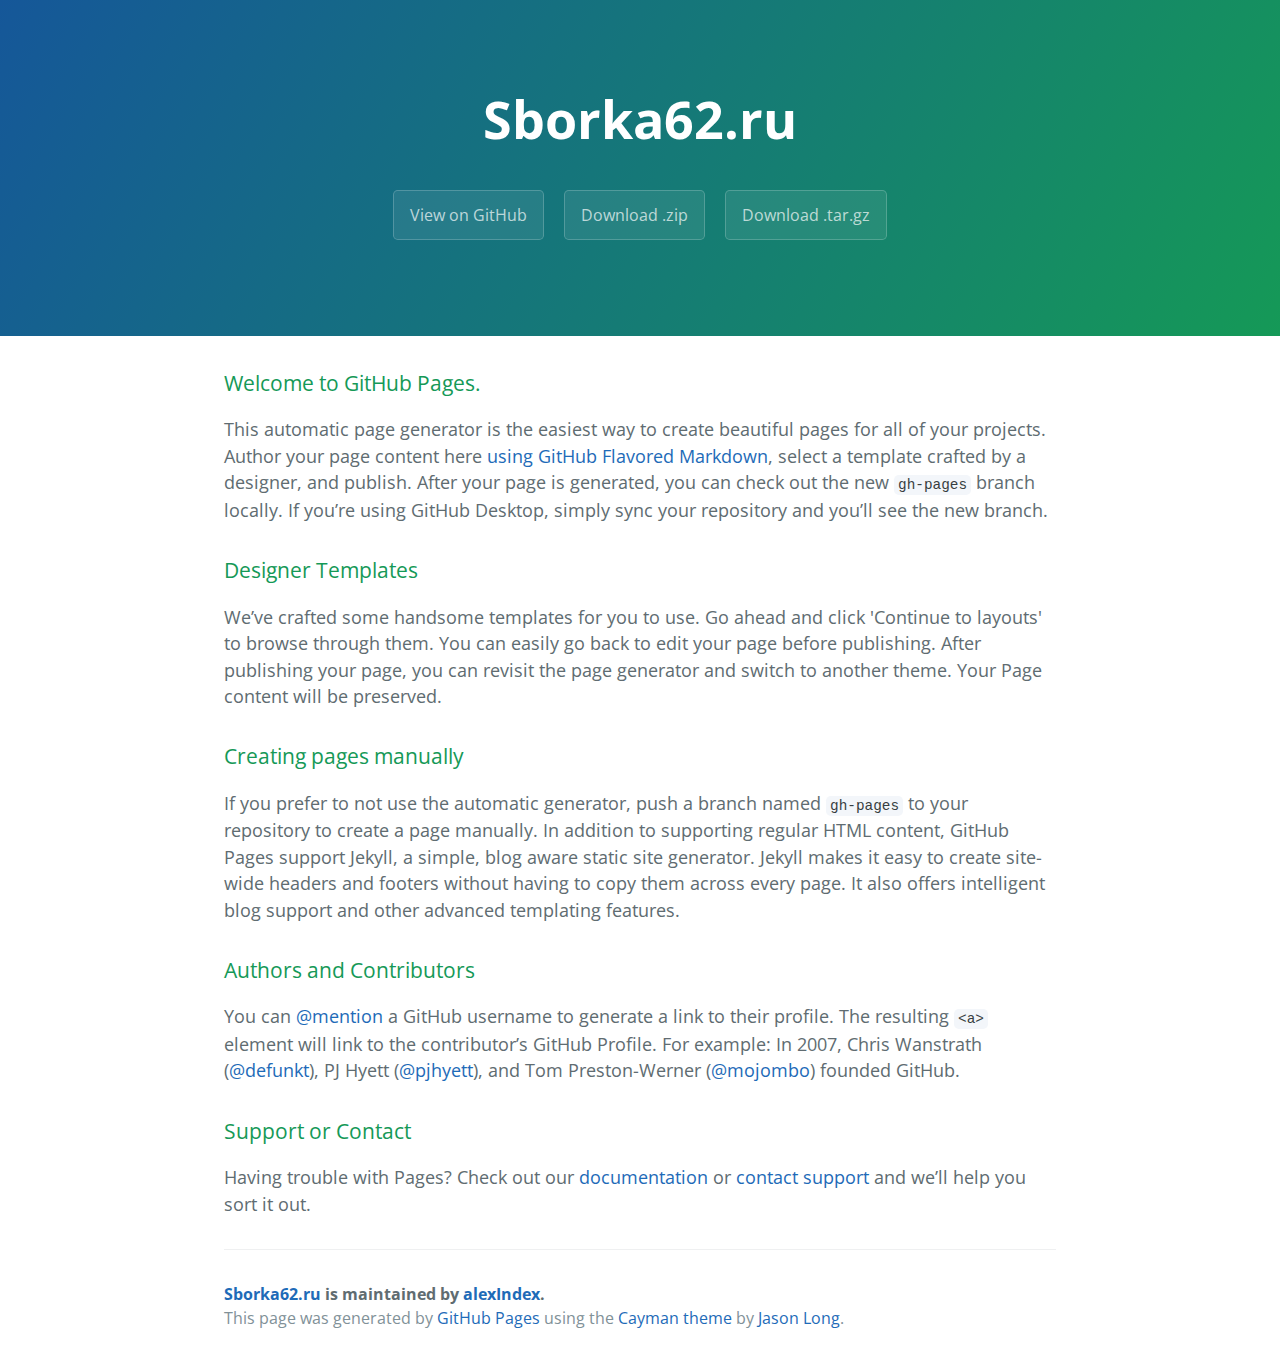
==== index.html @ 2da8427f "Create gh-pages branch via GitHub" ====
<!DOCTYPE html>
<html lang="en-us">
  <head>
    <meta charset="UTF-8">
    <title>Sborka62.ru by alexIndex</title>
    <meta name="viewport" content="width=device-width, initial-scale=1">
    <link rel="stylesheet" type="text/css" href="stylesheets/normalize.css" media="screen">
    <link href='https://fonts.googleapis.com/css?family=Open+Sans:400,700' rel='stylesheet' type='text/css'>
    <link rel="stylesheet" type="text/css" href="stylesheets/stylesheet.css" media="screen">
    <link rel="stylesheet" type="text/css" href="stylesheets/github-light.css" media="screen">
  </head>
  <body>
    <section class="page-header">
      <h1 class="project-name">Sborka62.ru</h1>
      <h2 class="project-tagline"></h2>
      <a href="https://github.com/alexIndex/Sborka62.ru" class="btn">View on GitHub</a>
      <a href="https://github.com/alexIndex/Sborka62.ru/zipball/master" class="btn">Download .zip</a>
      <a href="https://github.com/alexIndex/Sborka62.ru/tarball/master" class="btn">Download .tar.gz</a>
    </section>

    <section class="main-content">
      <h3>
<a id="welcome-to-github-pages" class="anchor" href="#welcome-to-github-pages" aria-hidden="true"><span class="octicon octicon-link"></span></a>Welcome to GitHub Pages.</h3>

<p>This automatic page generator is the easiest way to create beautiful pages for all of your projects. Author your page content here <a href="https://guides.github.com/features/mastering-markdown/">using GitHub Flavored Markdown</a>, select a template crafted by a designer, and publish. After your page is generated, you can check out the new <code>gh-pages</code> branch locally. If you’re using GitHub Desktop, simply sync your repository and you’ll see the new branch.</p>

<h3>
<a id="designer-templates" class="anchor" href="#designer-templates" aria-hidden="true"><span class="octicon octicon-link"></span></a>Designer Templates</h3>

<p>We’ve crafted some handsome templates for you to use. Go ahead and click 'Continue to layouts' to browse through them. You can easily go back to edit your page before publishing. After publishing your page, you can revisit the page generator and switch to another theme. Your Page content will be preserved.</p>

<h3>
<a id="creating-pages-manually" class="anchor" href="#creating-pages-manually" aria-hidden="true"><span class="octicon octicon-link"></span></a>Creating pages manually</h3>

<p>If you prefer to not use the automatic generator, push a branch named <code>gh-pages</code> to your repository to create a page manually. In addition to supporting regular HTML content, GitHub Pages support Jekyll, a simple, blog aware static site generator. Jekyll makes it easy to create site-wide headers and footers without having to copy them across every page. It also offers intelligent blog support and other advanced templating features.</p>

<h3>
<a id="authors-and-contributors" class="anchor" href="#authors-and-contributors" aria-hidden="true"><span class="octicon octicon-link"></span></a>Authors and Contributors</h3>

<p>You can <a href="https://github.com/blog/821" class="user-mention">@mention</a> a GitHub username to generate a link to their profile. The resulting <code>&lt;a&gt;</code> element will link to the contributor’s GitHub Profile. For example: In 2007, Chris Wanstrath (<a href="https://github.com/defunkt" class="user-mention">@defunkt</a>), PJ Hyett (<a href="https://github.com/pjhyett" class="user-mention">@pjhyett</a>), and Tom Preston-Werner (<a href="https://github.com/mojombo" class="user-mention">@mojombo</a>) founded GitHub.</p>

<h3>
<a id="support-or-contact" class="anchor" href="#support-or-contact" aria-hidden="true"><span class="octicon octicon-link"></span></a>Support or Contact</h3>

<p>Having trouble with Pages? Check out our <a href="https://help.github.com/pages">documentation</a> or <a href="https://github.com/contact">contact support</a> and we’ll help you sort it out.</p>

      <footer class="site-footer">
        <span class="site-footer-owner"><a href="https://github.com/alexIndex/Sborka62.ru">Sborka62.ru</a> is maintained by <a href="https://github.com/alexIndex">alexIndex</a>.</span>

        <span class="site-footer-credits">This page was generated by <a href="https://pages.github.com">GitHub Pages</a> using the <a href="https://github.com/jasonlong/cayman-theme">Cayman theme</a> by <a href="https://twitter.com/jasonlong">Jason Long</a>.</span>
      </footer>

    </section>

  
  </body>
</html>
---- stylesheets/stylesheet.css ----
* {
  box-sizing: border-box; }

body {
  padding: 0;
  margin: 0;
  font-family: "Open Sans", "Helvetica Neue", Helvetica, Arial, sans-serif;
  font-size: 16px;
  line-height: 1.5;
  color: #606c71; }

a {
  color: #1e6bb8;
  text-decoration: none; }
  a:hover {
    text-decoration: underline; }

.btn {
  display: inline-block;
  margin-bottom: 1rem;
  color: rgba(255, 255, 255, 0.7);
  background-color: rgba(255, 255, 255, 0.08);
  border-color: rgba(255, 255, 255, 0.2);
  border-style: solid;
  border-width: 1px;
  border-radius: 0.3rem;
  transition: color 0.2s, background-color 0.2s, border-color 0.2s; }
  .btn + .btn {
    margin-left: 1rem; }

.btn:hover {
  color: rgba(255, 255, 255, 0.8);
  text-decoration: none;
  background-color: rgba(255, 255, 255, 0.2);
  border-color: rgba(255, 255, 255, 0.3); }

@media screen and (min-width: 64em) {
  .btn {
    padding: 0.75rem 1rem; } }

@media screen and (min-width: 42em) and (max-width: 64em) {
  .btn {
    padding: 0.6rem 0.9rem;
    font-size: 0.9rem; } }

@media screen and (max-width: 42em) {
  .btn {
    display: block;
    width: 100%;
    padding: 0.75rem;
    font-size: 0.9rem; }
    .btn + .btn {
      margin-top: 1rem;
      margin-left: 0; } }

.page-header {
  color: #fff;
  text-align: center;
  background-color: #159957;
  background-image: linear-gradient(120deg, #155799, #159957); }

@media screen and (min-width: 64em) {
  .page-header {
    padding: 5rem 6rem; } }

@media screen and (min-width: 42em) and (max-width: 64em) {
  .page-header {
    padding: 3rem 4rem; } }

@media screen and (max-width: 42em) {
  .page-header {
    padding: 2rem 1rem; } }

.project-name {
  margin-top: 0;
  margin-bottom: 0.1rem; }

@media screen and (min-width: 64em) {
  .project-name {
    font-size: 3.25rem; } }

@media screen and (min-width: 42em) and (max-width: 64em) {
  .project-name {
    font-size: 2.25rem; } }

@media screen and (max-width: 42em) {
  .project-name {
    font-size: 1.75rem; } }

.project-tagline {
  margin-bottom: 2rem;
  font-weight: normal;
  opacity: 0.7; }

@media screen and (min-width: 64em) {
  .project-tagline {
    font-size: 1.25rem; } }

@media screen and (min-width: 42em) and (max-width: 64em) {
  .project-tagline {
    font-size: 1.15rem; } }

@media screen and (max-width: 42em) {
  .project-tagline {
    font-size: 1rem; } }

.main-content :first-child {
  margin-top: 0; }
.main-content img {
  max-width: 100%; }
.main-content h1, .main-content h2, .main-content h3, .main-content h4, .main-content h5, .main-content h6 {
  margin-top: 2rem;
  margin-bottom: 1rem;
  font-weight: normal;
  color: #159957; }
.main-content p {
  margin-bottom: 1em; }
.main-content code {
  padding: 2px 4px;
  font-family: Consolas, "Liberation Mono", Menlo, Courier, monospace;
  font-size: 0.9rem;
  color: #383e41;
  background-color: #f3f6fa;
  border-radius: 0.3rem; }
.main-content pre {
  padding: 0.8rem;
  margin-top: 0;
  margin-bottom: 1rem;
  font: 1rem Consolas, "Liberation Mono", Menlo, Courier, monospace;
  color: #567482;
  word-wrap: normal;
  background-color: #f3f6fa;
  border: solid 1px #dce6f0;
  border-radius: 0.3rem; }
  .main-content pre > code {
    padding: 0;
    margin: 0;
    font-size: 0.9rem;
    color: #567482;
    word-break: normal;
    white-space: pre;
    background: transparent;
    border: 0; }
.main-content .highlight {
  margin-bottom: 1rem; }
  .main-content .highlight pre {
    margin-bottom: 0;
    word-break: normal; }
.main-content .highlight pre, .main-content pre {
  padding: 0.8rem;
  overflow: auto;
  font-size: 0.9rem;
  line-height: 1.45;
  border-radius: 0.3rem; }
.main-content pre code, .main-content pre tt {
  display: inline;
  max-width: initial;
  padding: 0;
  margin: 0;
  overflow: initial;
  line-height: inherit;
  word-wrap: normal;
  background-color: transparent;
  border: 0; }
  .main-content pre code:before, .main-content pre code:after, .main-content pre tt:before, .main-content pre tt:after {
    content: normal; }
.main-content ul, .main-content ol {
  margin-top: 0; }
.main-content blockquote {
  padding: 0 1rem;
  margin-left: 0;
  color: #819198;
  border-left: 0.3rem solid #dce6f0; }
  .main-content blockquote > :first-child {
    margin-top: 0; }
  .main-content blockquote > :last-child {
    margin-bottom: 0; }
.main-content table {
  display: block;
  width: 100%;
  overflow: auto;
  word-break: normal;
  word-break: keep-all; }
  .main-content table th {
    font-weight: bold; }
  .main-content table th, .main-content table td {
    padding: 0.5rem 1rem;
    border: 1px solid #e9ebec; }
.main-content dl {
  padding: 0; }
  .main-content dl dt {
    padding: 0;
    margin-top: 1rem;
    font-size: 1rem;
    font-weight: bold; }
  .main-content dl dd {
    padding: 0;
    margin-bottom: 1rem; }
.main-content hr {
  height: 2px;
  padding: 0;
  margin: 1rem 0;
  background-color: #eff0f1;
  border: 0; }

@media screen and (min-width: 64em) {
  .main-content {
    max-width: 64rem;
    padding: 2rem 6rem;
    margin: 0 auto;
    font-size: 1.1rem; } }

@media screen and (min-width: 42em) and (max-width: 64em) {
  .main-content {
    padding: 2rem 4rem;
    font-size: 1.1rem; } }

@media screen and (max-width: 42em) {
  .main-content {
    padding: 2rem 1rem;
    font-size: 1rem; } }

.site-footer {
  padding-top: 2rem;
  margin-top: 2rem;
  border-top: solid 1px #eff0f1; }

.site-footer-owner {
  display: block;
  font-weight: bold; }

.site-footer-credits {
  color: #819198; }

@media screen and (min-width: 64em) {
  .site-footer {
    font-size: 1rem; } }

@media screen and (min-width: 42em) and (max-width: 64em) {
  .site-footer {
    font-size: 1rem; } }

@media screen and (max-width: 42em) {
  .site-footer {
    font-size: 0.9rem; } }
---- stylesheets/github-light.css ----
/*
   Copyright 2014 GitHub Inc.

   Licensed under the Apache License, Version 2.0 (the "License");
   you may not use this file except in compliance with the License.
   You may obtain a copy of the License at

       http://www.apache.org/licenses/LICENSE-2.0

   Unless required by applicable law or agreed to in writing, software
   distributed under the License is distributed on an "AS IS" BASIS,
   WITHOUT WARRANTIES OR CONDITIONS OF ANY KIND, either express or implied.
   See the License for the specific language governing permissions and
   limitations under the License.

*/

.pl-c /* comment */ {
  color: #969896;
}

.pl-c1      /* constant, markup.raw, meta.diff.header, meta.module-reference, meta.property-name, support, support.constant, support.variable, variable.other.constant */,
.pl-s .pl-v /* string variable */ {
  color: #0086b3;
}

.pl-e  /* entity */,
.pl-en /* entity.name */ {
  color: #795da3;
}

.pl-s .pl-s1 /* string source */,
.pl-smi      /* storage.modifier.import, storage.modifier.package, storage.type.java, variable.other, variable.parameter.function */ {
  color: #333;
}

.pl-ent /* entity.name.tag */ {
  color: #63a35c;
}

.pl-k /* keyword, storage, storage.type */ {
  color: #a71d5d;
}

.pl-pds              /* punctuation.definition.string, string.regexp.character-class */,
.pl-s                /* string */,
.pl-s .pl-pse .pl-s1 /* string punctuation.section.embedded source */,
.pl-sr               /* string.regexp */,
.pl-sr .pl-cce       /* string.regexp constant.character.escape */,
.pl-sr .pl-sra       /* string.regexp string.regexp.arbitrary-repitition */,
.pl-sr .pl-sre       /* string.regexp source.ruby.embedded */ {
  color: #183691;
}

.pl-v /* variable */ {
  color: #ed6a43;
}

.pl-id /* invalid.deprecated */ {
  color: #b52a1d;
}

.pl-ii /* invalid.illegal */ {
  background-color: #b52a1d;
  color: #f8f8f8;
}

.pl-sr .pl-cce /* string.regexp constant.character.escape */ {
  color: #63a35c;
  font-weight: bold;
}

.pl-ml /* markup.list */ {
  color: #693a17;
}

.pl-mh        /* markup.heading */,
.pl-mh .pl-en /* markup.heading entity.name */,
.pl-ms        /* meta.separator */ {
  color: #1d3e81;
  font-weight: bold;
}

.pl-mq /* markup.quote */ {
  color: #008080;
}

.pl-mi /* markup.italic */ {
  color: #333;
  font-style: italic;
}

.pl-mb /* markup.bold */ {
  color: #333;
  font-weight: bold;
}

.pl-md /* markup.deleted, meta.diff.header.from-file */ {
  background-color: #ffecec;
  color: #bd2c00;
}

.pl-mi1 /* markup.inserted, meta.diff.header.to-file */ {
  background-color: #eaffea;
  color: #55a532;
}

.pl-mdr /* meta.diff.range */ {
  color: #795da3;
  font-weight: bold;
}

.pl-mo /* meta.output */ {
  color: #1d3e81;
}
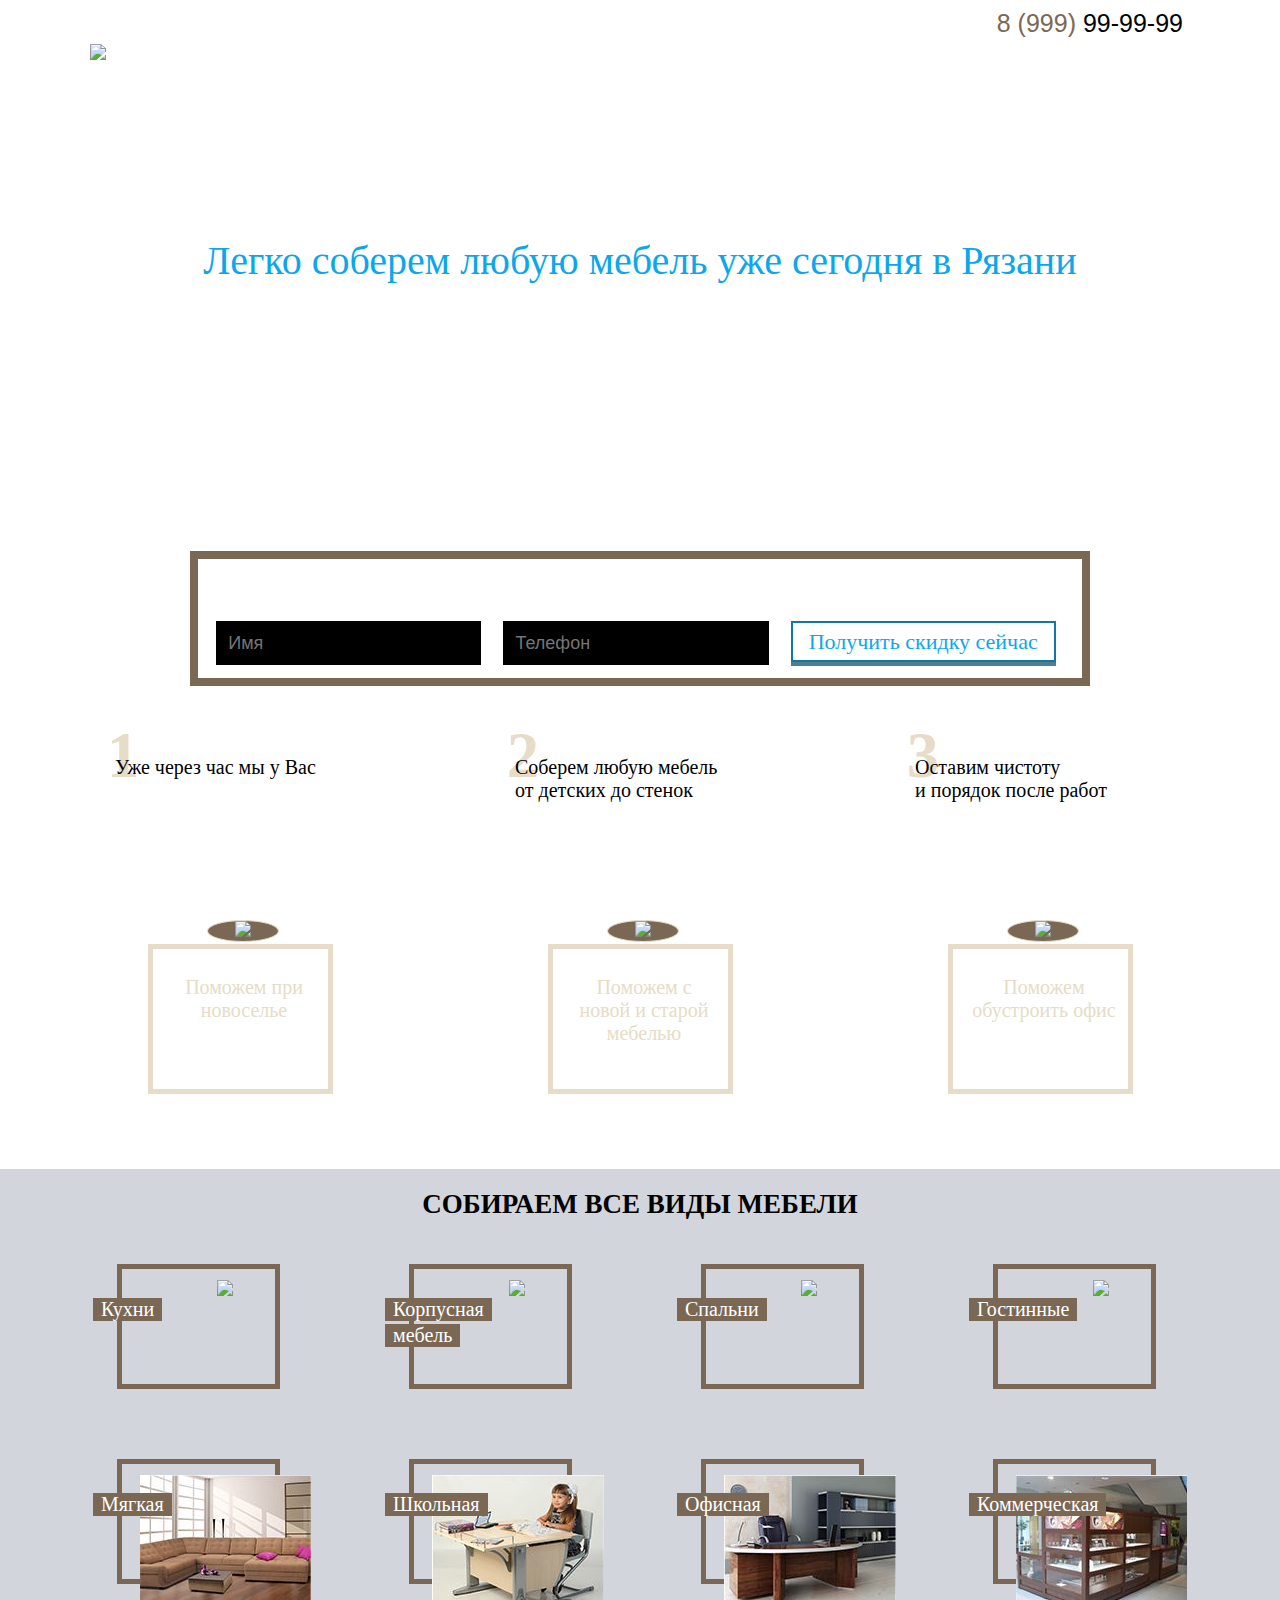
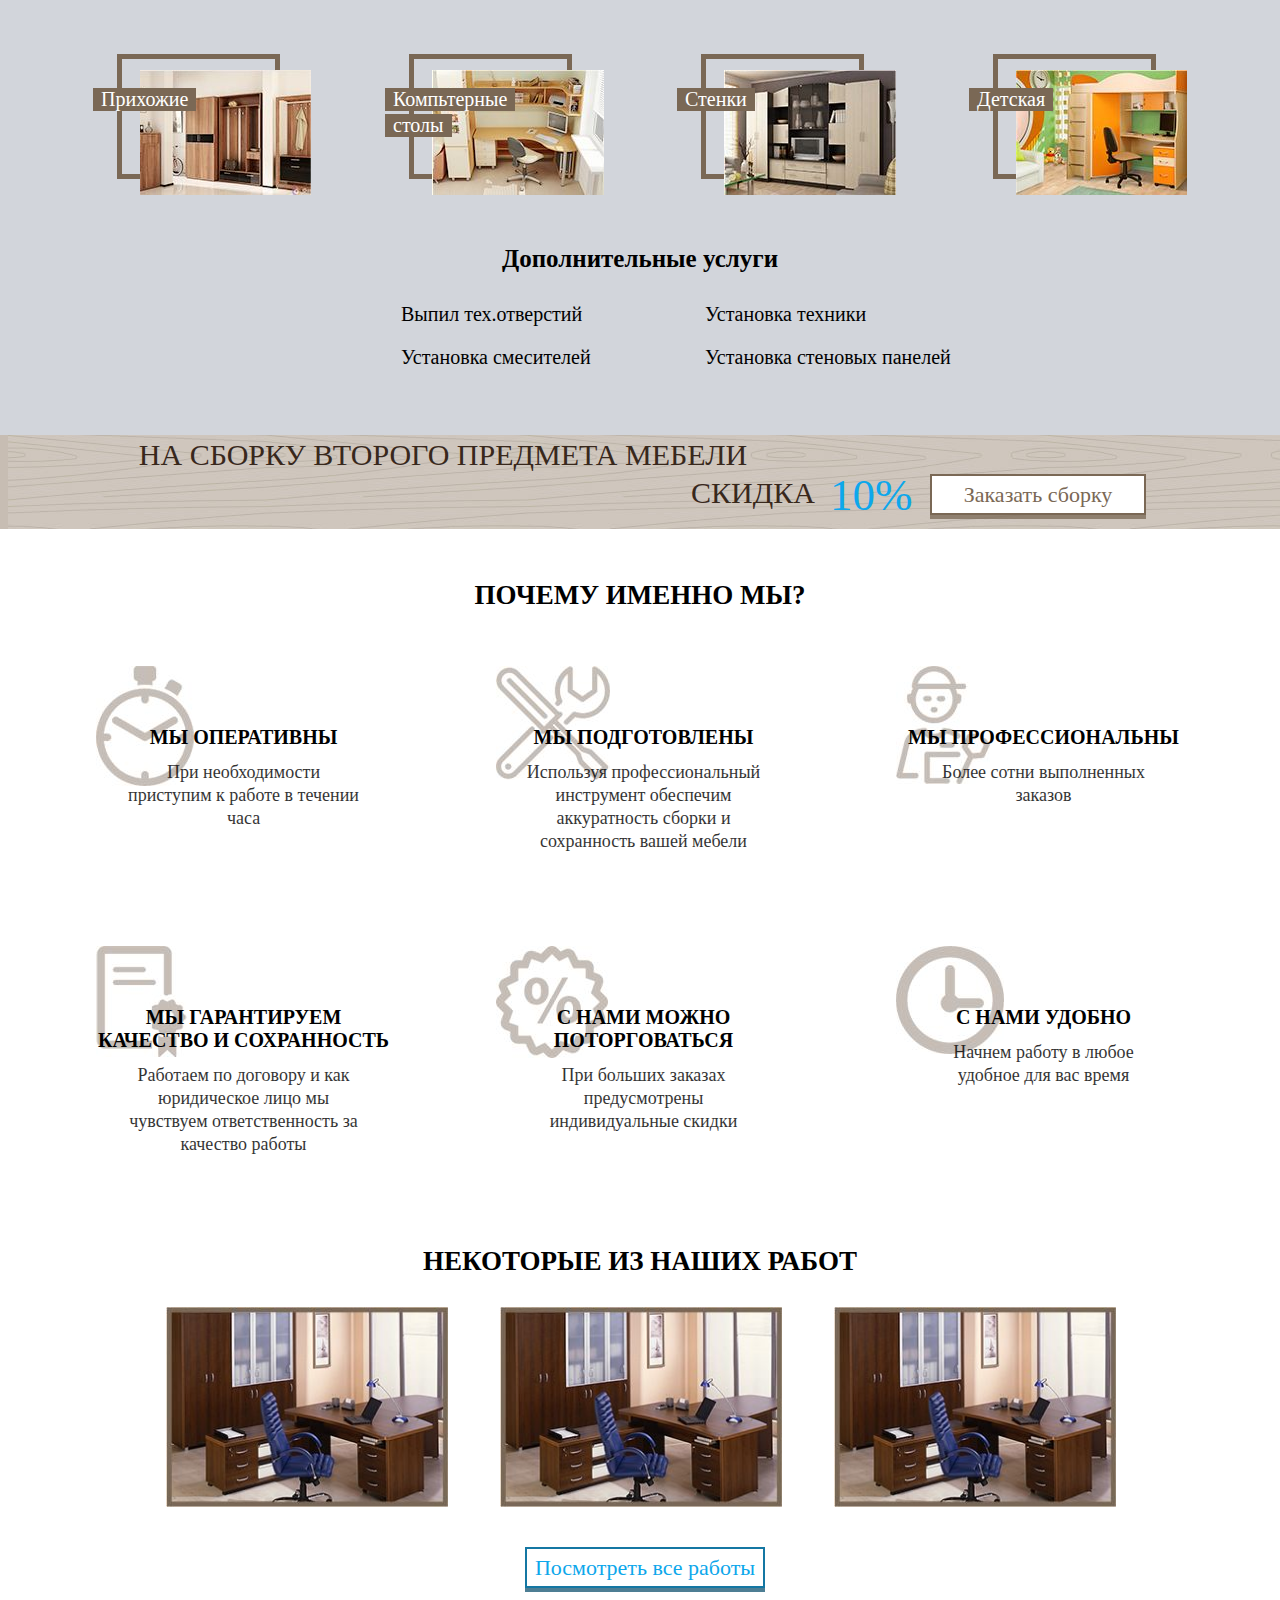
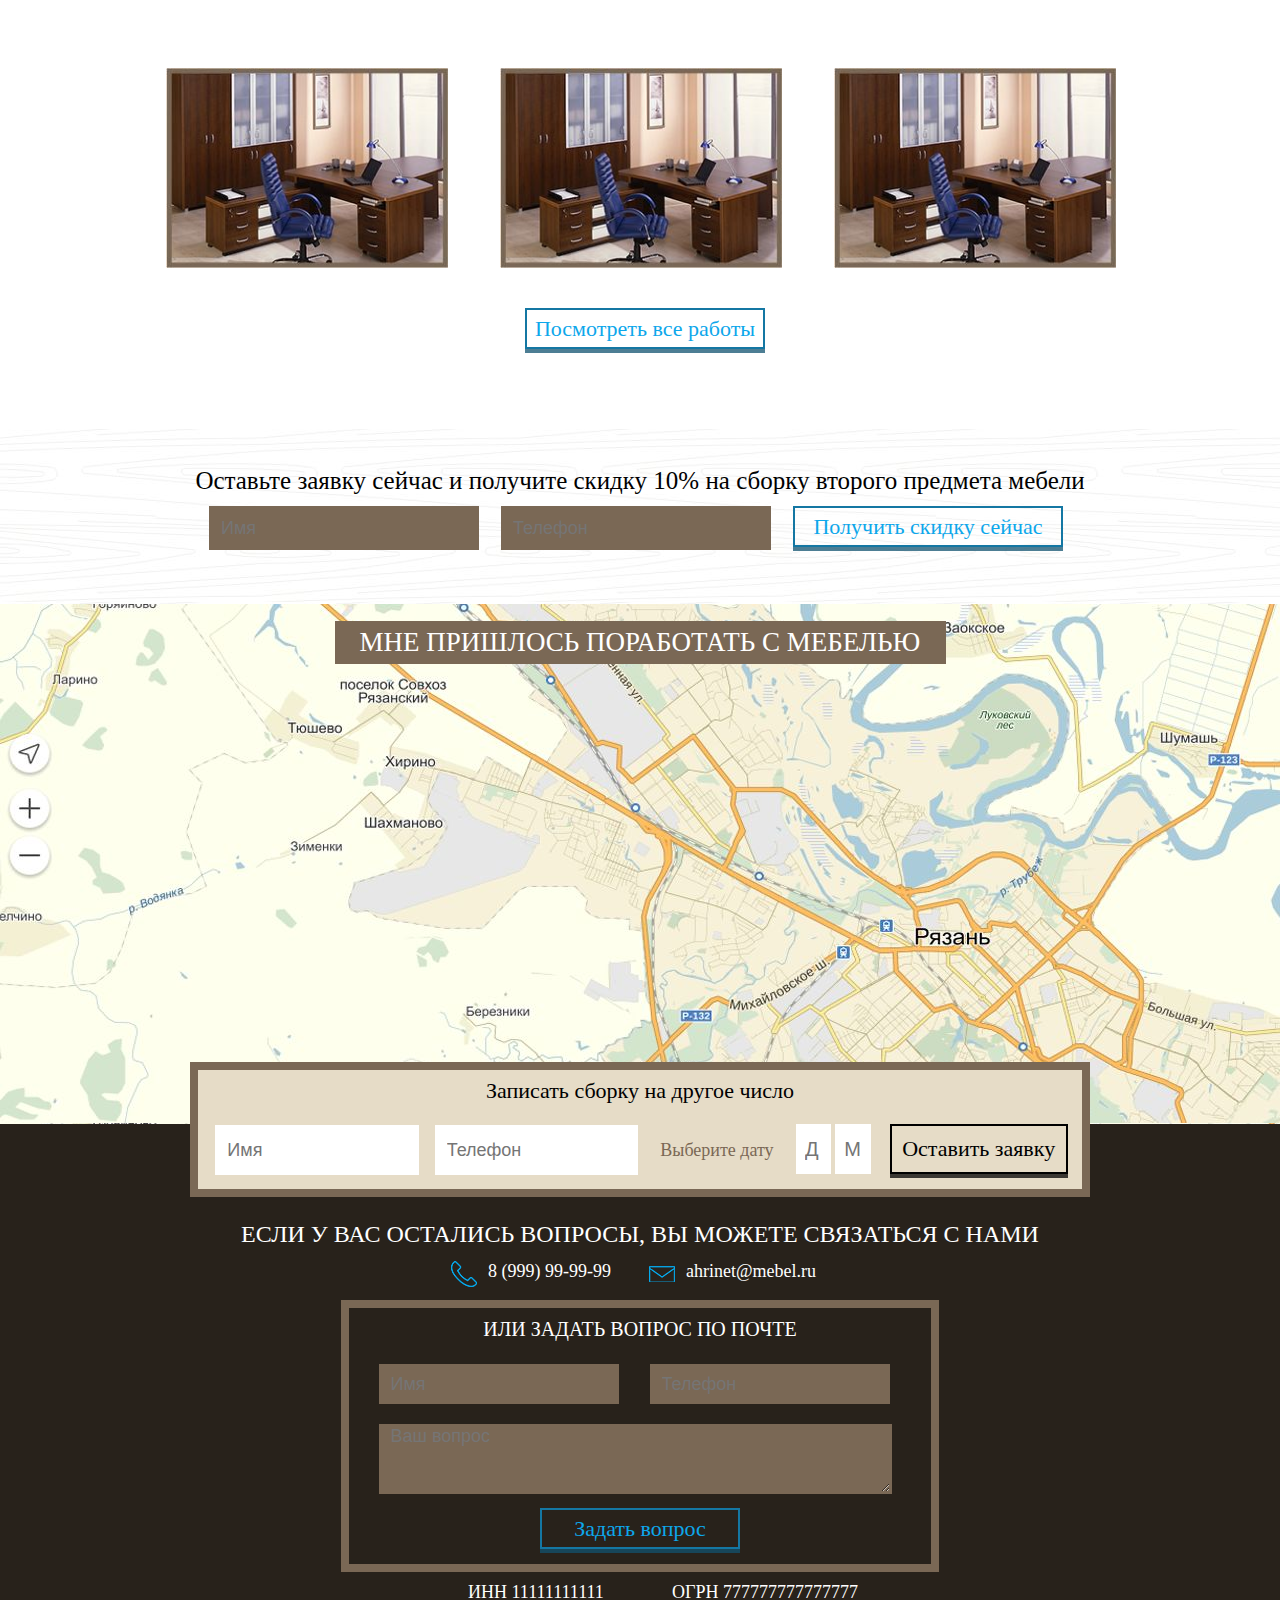
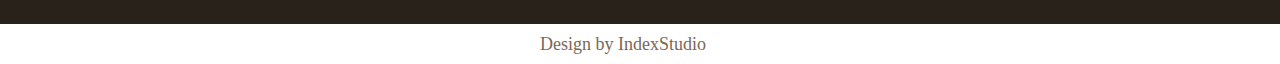
==== commit 7881ca3f: "Готовая статика" ====
--- a/index.html
+++ b/index.html
@@ -1,57 +1,552 @@
-<!DOCTYPE html>
-<html lang="en-us">
-  <head>
-    <meta charset="UTF-8">
-    <title>Sborka62.ru by alexIndex</title>
-    <meta name="viewport" content="width=device-width, initial-scale=1">
-    <link rel="stylesheet" type="text/css" href="stylesheets/normalize.css" media="screen">
-    <link href='https://fonts.googleapis.com/css?family=Open+Sans:400,700' rel='stylesheet' type='text/css'>
-    <link rel="stylesheet" type="text/css" href="stylesheets/stylesheet.css" media="screen">
-    <link rel="stylesheet" type="text/css" href="stylesheets/github-light.css" media="screen">
-  </head>
-  <body>
-    <section class="page-header">
-      <h1 class="project-name">Sborka62.ru</h1>
-      <h2 class="project-tagline"></h2>
-      <a href="https://github.com/alexIndex/Sborka62.ru" class="btn">View on GitHub</a>
-      <a href="https://github.com/alexIndex/Sborka62.ru/zipball/master" class="btn">Download .zip</a>
-      <a href="https://github.com/alexIndex/Sborka62.ru/tarball/master" class="btn">Download .tar.gz</a>
-    </section>
-
-    <section class="main-content">
-      <h3>
-<a id="welcome-to-github-pages" class="anchor" href="#welcome-to-github-pages" aria-hidden="true"><span class="octicon octicon-link"></span></a>Welcome to GitHub Pages.</h3>
-
-<p>This automatic page generator is the easiest way to create beautiful pages for all of your projects. Author your page content here <a href="https://guides.github.com/features/mastering-markdown/">using GitHub Flavored Markdown</a>, select a template crafted by a designer, and publish. After your page is generated, you can check out the new <code>gh-pages</code> branch locally. If you’re using GitHub Desktop, simply sync your repository and you’ll see the new branch.</p>
-
-<h3>
-<a id="designer-templates" class="anchor" href="#designer-templates" aria-hidden="true"><span class="octicon octicon-link"></span></a>Designer Templates</h3>
-
-<p>We’ve crafted some handsome templates for you to use. Go ahead and click 'Continue to layouts' to browse through them. You can easily go back to edit your page before publishing. After publishing your page, you can revisit the page generator and switch to another theme. Your Page content will be preserved.</p>
-
-<h3>
-<a id="creating-pages-manually" class="anchor" href="#creating-pages-manually" aria-hidden="true"><span class="octicon octicon-link"></span></a>Creating pages manually</h3>
-
-<p>If you prefer to not use the automatic generator, push a branch named <code>gh-pages</code> to your repository to create a page manually. In addition to supporting regular HTML content, GitHub Pages support Jekyll, a simple, blog aware static site generator. Jekyll makes it easy to create site-wide headers and footers without having to copy them across every page. It also offers intelligent blog support and other advanced templating features.</p>
-
-<h3>
-<a id="authors-and-contributors" class="anchor" href="#authors-and-contributors" aria-hidden="true"><span class="octicon octicon-link"></span></a>Authors and Contributors</h3>
-
-<p>You can <a href="https://github.com/blog/821" class="user-mention">@mention</a> a GitHub username to generate a link to their profile. The resulting <code>&lt;a&gt;</code> element will link to the contributor’s GitHub Profile. For example: In 2007, Chris Wanstrath (<a href="https://github.com/defunkt" class="user-mention">@defunkt</a>), PJ Hyett (<a href="https://github.com/pjhyett" class="user-mention">@pjhyett</a>), and Tom Preston-Werner (<a href="https://github.com/mojombo" class="user-mention">@mojombo</a>) founded GitHub.</p>
-
-<h3>
-<a id="support-or-contact" class="anchor" href="#support-or-contact" aria-hidden="true"><span class="octicon octicon-link"></span></a>Support or Contact</h3>
-
-<p>Having trouble with Pages? Check out our <a href="https://help.github.com/pages">documentation</a> or <a href="https://github.com/contact">contact support</a> and we’ll help you sort it out.</p>
-
-      <footer class="site-footer">
-        <span class="site-footer-owner"><a href="https://github.com/alexIndex/Sborka62.ru">Sborka62.ru</a> is maintained by <a href="https://github.com/alexIndex">alexIndex</a>.</span>
-
-        <span class="site-footer-credits">This page was generated by <a href="https://pages.github.com">GitHub Pages</a> using the <a href="https://github.com/jasonlong/cayman-theme">Cayman theme</a> by <a href="https://twitter.com/jasonlong">Jason Long</a>.</span>
-      </footer>
-
-    </section>
-
-  
-  </body>
-</html>
+<!DOCTYPE html> 
+<html>  
+<head>
+	<meta http-equiv="Content-Type" content="text/html; charset=utf-8"/>
+	<link rel="stylesheet" type="text/css" href="сss/main.css">
+	<link rel="stylesheet" href="css/animate.css">
+	<link href="css/jquery.bxslider.css" rel="stylesheet" />
+	<link rel="stylesheet" type="text/css" href="css/form.css">
+	<link rel="stylesheet" type="text/css" href="css/media.css">
+	<meta name="viewport" content="width=device-width, initial-scale=1.0" />
+	
+
+	
+	<title>Sborka.62</title>     
+</head> 
+
+<body>
+
+	<div id="section1_enter">
+
+
+		<div class="label">
+
+			<div class="label_cont">
+				<div class="logo_block">
+					<a href="index.html"> <img src="images/logo.png"> </a>
+				</div>
+				<div class="phone_block">
+					<div class="phone_transparent_block">
+						<div class="phone_icon"></div>
+						<h2> <span style="color: #7a6855;" >8 (999)</span > 99-99-99</h2>
+					</div>
+				</div>
+
+				
+			</div>
+
+		</div>
+
+		<div id="container1">
+
+			<div class="nav_container">
+				<ul> 
+					<li><a href="#">Главная</a></li>
+					<li><a href="#">Услуги</a></li>
+					<li><a href="#">Цены</a></li>
+					<li><a href="#">Калькулятор</a></li>
+					<li><a href="#">Галлерея</a></li>
+					<li><a href="#">Отзывы</a></li>
+					<li><a href="#">География работ</a></li>
+					<li><a href="#">Контакты</a></li>
+
+				</ul>
+				
+			</div>
+
+			
+			<h1 class="cont1_h1_1">Легко соберем любую мебель уже сегодня в Рязани</h1>
+			<h1  class="cont1_h1_2" >Цены от 500р.</h1>
+
+
+
+
+
+			<div class="form1">
+				<p>Оставьте заявку сейчас и получите скидку 10% <br>
+					на сборку второго предмета мебели</p>
+					<input  type="text" name="name" placeholder="Имя" class="textbox" required />
+					<input  type="text" name="name" placeholder="Телефон" class="textbox2" required />
+					<button class="button_form1">Получить скидку сейчас</button>
+
+				</div>  
+
+
+
+
+
+
+			</div>
+
+
+
+
+
+
+
+
+
+
+
+
+
+		</div>
+
+
+
+		<div id="section2">
+
+			<div id="container2">
+
+
+				<div class="three_block_wrap_sec2">
+					<div class="three_block_sec2"> <h1>1</h1> <p>Уже через час мы у Вас</p> </div>
+					<div class="three_block_sec2"> <h1>2</h1> <p>Соберем любую мебель <br>
+						от детских до стенок</p> </div>
+						<div class="three_block_sec2"><h1>3</h1> <p>Оставим чистоту<br>
+							и порядок после работ</p> </div>
+						</div>	
+
+
+
+				<!-- КОНСТРУКЦИЯ ИНЛАЙН БЛОЧНЫХ ЭЛЕМЕНТОВ
+
+
+
+
+				<div class="grid_block_wrap_sec2">
+					<div class="grid_block_sec2"></div>
+					<div class="grid_block_sec2"></div>
+					<div class="grid_block_sec2"></div>
+				</div>	 -->
+
+
+			</div>
+
+			<div class="bg_section2">
+
+				<div id="container2">
+
+
+					<div class="three_block_wrap2_sec2">
+						<div class="three_block2_sec2"><div class="typoy_box">
+							<div class="icon_sec2"><img src="images/icon1.png" > <p>Поможем
+								при  новоселье</p>  </div>
+
+							</div></div>
+							<div class="three_block2_sec2"><div class="typoy_box">
+								<div class="icon_sec2"><img src="images/icon2.png" > <p>Поможем
+									с новой и старой
+									мебелью</p> </div>
+
+								</div></div>
+								<div class="three_block2_sec2"><div class="typoy_box">
+									<div class="icon_sec2"><img src="images/icon3.png"> <p>Поможем 
+										обустроить офис</p> </div>
+
+									</div></div>
+								</div>
+
+
+
+
+							</div>
+
+						</div>
+
+
+
+
+
+					</div>
+
+
+					<div id="section3">
+						<div id="container3">
+
+							<h2>Собираем все виды мебели</h2>
+
+							<div class="row_sec3">
+								<div class="block_quatro"> <div class="content_block">
+									<div class="border_el_sec3"></div>
+									<div class="img_sec3"><img src="images/vid_meb1.jpg"></div>
+									<p>Кухни</p>
+								</div></div>
+								<div class="block_quatro"><div class="content_block">
+									<div class="border_el_sec3"></div>
+									<div class="img_sec3"><img src="images/vid_meb2.jpg"></div>
+									<p>Корпусная <br>
+									</p>
+									<p style="top: 60px;">мебель</p>
+								</div></div>
+								<div class="block_quatro"><div class="content_block">
+									<div class="border_el_sec3"></div>
+									<div class="img_sec3"><img src="images/vid_meb3.jpg"></div>
+									<p>Спальни</p>
+								</div></div>
+								<div class="block_quatro"><div class="content_block">
+									<div class="border_el_sec3"></div>
+									<div class="img_sec3"><img src="images/vid_meb4.jpg"></div>
+									<p>Гостинные</p>
+								</div></div>
+
+							</div>
+
+
+
+
+
+							<div class="row_sec3">
+								<div class="block_quatro"> <div class="content_block">
+									<div class="border_el_sec3"></div>
+									<div class="img_sec3"><img src="images/vid_meb5.jpg"></div>
+									<p>Мягкая</p>
+								</div></div>
+								<div class="block_quatro"><div class="content_block">
+									<div class="border_el_sec3"></div>
+									<div class="img_sec3"><img src="images/vid_meb6.jpg"></div>
+									<p>Школьная <br>
+									</p>
+									
+								</div></div>
+								<div class="block_quatro"><div class="content_block">
+									<div class="border_el_sec3"></div>
+									<div class="img_sec3"><img src="images/vid_meb7.jpg"></div>
+									<p>Офисная</p>
+								</div></div>
+								<div class="block_quatro"><div class="content_block">
+									<div class="border_el_sec3"></div>
+									<div class="img_sec3"><img src="images/vid_meb8.jpg"></div>
+									<p>Коммерческая</p>
+								</div></div>
+
+							</div>
+
+
+							<div class="row_sec3">
+								<div class="block_quatro"> <div class="content_block">
+									<div class="border_el_sec3"></div>
+									<div class="img_sec3"><img src="images/vid_meb9.jpg"></div>
+									<p>Прихожие</p>
+								</div></div>
+								<div class="block_quatro"><div class="content_block">
+									<div class="border_el_sec3"></div>
+									<div class="img_sec3"><img src="images/vid_meb10.jpg"></div>
+									<p>Компьтерные <br>
+									</p>
+									<p style="top: 60px;">столы</p>
+								</div></div>
+								<div class="block_quatro"><div class="content_block">
+									<div class="border_el_sec3"></div>
+									<div class="img_sec3"><img src="images/vid_meb11.jpg"></div>
+									<p>Стенки</p>
+								</div></div>
+								<div class="block_quatro"><div class="content_block">
+									<div class="border_el_sec3"></div>
+									<div class="img_sec3"><img src="images/vid_meb12.jpg"></div>
+									<p>Детская</p>
+								</div></div>
+
+							</div>
+
+
+							<h3>Дополнительные услуги</h3>
+							<div class="addly_service_block">
+								<p>Выпил тех.отверстий</p>
+								<p>Установка смесителей</p>
+							</div>
+							<div class="addly_service_block">
+								<p>Установка техники</p>
+								<p>Установка стеновых панелей</p>
+							</div>
+
+
+
+
+						</div>
+
+
+
+					</div>
+
+
+
+					<div id="section4_divider_sell">
+						<div id="container3">  <!-- впадлу ставить 4-ый -->
+
+
+							<h2>На сборку второго предмета мебели 
+							</h2>
+							<div class="cor_h2_sec4"><h2>скидка</h2></div>
+							<div class="percent_h2">10%</div> 
+							<button class="button2_form">Заказать сборку</button>
+
+
+						</div>
+					</div>
+
+
+					<div id="section5_why">
+						<div id="container5">
+							<h2>Почему именно мы?</h2>
+
+
+							<div class="grid_row_sec5">
+								<div class="grid_block_sec5">
+									<div class="cont_sec5">
+										<div class="icon_box"><img src="images/ic_sec5_1.jpg"></div>
+										<h3>Мы оперативны</h3>
+										<p>При необходимости приступим к работе 
+											в течении часа</p>
+										</div>
+									</div>
+									<div class="grid_block_sec5">
+										<div class="cont_sec5">
+											<div class="icon_box"><img src="images/ic_sec5_2.jpg"></div>
+											<h3>Мы подготовлены</h3>
+											<p>Используя профессиональный инструмент  обеспечим аккуратность сборки и сохранность вашей мебели</p>
+										</div>
+									</div>
+									<div class="grid_block_sec5">
+										<div class="cont_sec5">
+											<div class="icon_box"><img src="images/ic_sec5_3.jpg"></div>
+											<h3>Мы профессиональны</h3>
+											<p>Более сотни выполненных заказов</p>
+										</div>
+									</div>
+								</div>
+
+
+
+								<div class="grid_row_sec5">
+									<div class="grid_block_sec5">
+										<div class="cont_sec5">
+											<div class="icon_box"><img src="images/ic_sec5_4.jpg"></div>
+											<h3>Мы гарантируем 
+												качество и сохранность</h3>
+												<p>Работаем по договору и как юридическое лицо мы чувствуем ответственность за качество работы</p>
+											</div>
+										</div>
+										<div class="grid_block_sec5">
+											<div class="cont_sec5">
+												<div class="icon_box"><img src="images/ic_sec5_5.jpg"></div>
+												<h3>С нами можно
+													поторговаться</h3>
+													<p>При больших заказах предусмотрены индивидуальные скидки</p>
+												</div>
+											</div>
+											<div class="grid_block_sec5">
+												<div class="cont_sec5">
+													<div class="icon_box"><img src="images/ic_sec5_6.jpg"></div>
+													<h3>С нами удобно</h3>
+													<p>Начнем работу в любое удобное для вас время</p>
+												</div>
+											</div>
+										</div>
+
+									</div>
+
+								</div>
+
+
+
+
+
+								<div id="section_gallery">
+									<div id="container_gallery">
+										<h2>Некоторые из наших работ</h2>
+
+
+										<div class="grid_block_wrap_gal1">
+											<div class="grid_block_gal1"><div class="img_gal">
+												<img src="images/gallery.jpg">
+											</div></div>
+											<div class="grid_block_gal1"><div class="img_gal">
+												<img src="images/gallery.jpg">
+											</div></div>
+											<div class="grid_block_gal1"><div class="img_gal">
+												<img src="images/gallery.jpg">
+											</div></div>
+										</div>
+
+
+
+										<button class="button3">Посмотреть все работы</button>
+
+
+										<div class="grid_block_wrap_gal1">
+											<div class="grid_block_gal1"><div class="img_gal">
+												<img src="images/gallery.jpg">
+											</div></div>
+											<div class="grid_block_gal1"><div class="img_gal">
+												<img src="images/gallery.jpg">
+											</div></div>
+											<div class="grid_block_gal1"><div class="img_gal">
+												<img src="images/gallery.jpg">
+											</div></div>
+										</div>
+
+
+										<button class="button3">Посмотреть все работы</button>
+
+									</div>
+								</div>
+
+								
+
+
+								<div id="section_devider2">
+									<div id="container_devider2">
+
+										<div class="form3">
+											<p>Оставьте заявку сейчас и получите скидку 10% 
+												на сборку второго предмета мебели</p>
+												<input  type="text" name="name" placeholder="Имя" class="textbox_form3" required />
+												<input  type="text" name="name" placeholder="Телефон" class="textbox2_form3" required />
+												<button class="button_form3">Получить скидку сейчас</button>
+
+											</div> 
+
+										</div>
+
+									</div>
+
+
+
+
+									<div id="section_map">
+										<div style="height: 520px; width: 100%; position: relative;
+										z-index: 1" class="map">
+										<script type="text/javascript" charset="utf-8" style="position: absolute; transition-duration: 0ms; transform: translate3d(0px, 0px, 0px) scale(1, 1);" src="https://api-maps.yandex.ru/services/constructor/1.0/js/?sid=pKYuPExPMZJXNRT-mestx2Nm4pcV8cAw&width=100%&height=520&lang=ru_RU&sourceType=constructor">
+										</script>
+										
+									</div>
+									<div id="container_map">
+
+										<h2>Мне пришлось поработать с мебелью</h2>
+
+
+
+
+
+
+
+
+
+
+										<div class="form4">
+											<p>Записать сборку  на другое число</p>
+											<input  type="text" name="name" placeholder="Имя" class="textbox_form4" required />
+											<input  type="text" name="name" placeholder="Телефон" class="textbox2_form4" required />
+											<div class="select_date">Выберите дату</div>
+											<input  type="text"  class="data_form4" placeholder="Д" maxlength="2"/>
+											<input  type="text" class="data_form4" placeholder="М"maxlength="2"/>
+											<button class="button_form4">Оставить заявку</button>
+
+										</div> 
+
+									</div>
+
+
+
+								</div>
+
+
+								<div id="section_last">
+									<div id="container_last">
+
+										<h2>Если у Вас остались вопросы, Вы можете связаться с нами</h2>
+
+
+										<div class="ic_cont1"><img src="images/ic_cont.png"></div>
+										<div class="cont1_last"> <span>8 (999)</span>  99-99-99</div>
+										<div class="ic_cont2"><img src="images/ic_cont2.png"></div>
+										<div class="cont1_last">ahrinet@mebel.ru</div>
+
+
+
+										<div id="form5">
+											<h2>или задать вопрос по почте</h2>
+											<input  type="text" name="name" placeholder="Имя" class="textbox_form5" required />
+											<input  type="text" name="name" placeholder="Телефон" class="textbox2_form5" required />
+											<textarea   class="last_text" name="text"  placeholder="Ваш вопрос"
+											></textarea>
+
+
+											<button class="button4">Задать вопрос</button>
+
+
+											
+
+										</div>
+
+										<div class="numbers">ИНН 11111111111</div>
+										<div class="numbers">ОГРН 777777777777777</div>
+										
+									</div>
+
+
+
+									
+
+
+
+								</div>
+
+
+								<footer>
+									<div class="autograf"> <a target="blank" href="http://www.indexstudio.ru/">Design by IndexStudio</a> </div>
+								</footer>
+
+
+
+
+
+
+
+
+
+
+
+
+
+
+
+
+
+
+
+
+
+
+
+
+
+
+
+
+
+
+								<script src="//ajax.googleapis.com/ajax/libs/jquery/1.8.2/jquery.min.js"></script>
+
+
+								<script> 
+									$(document).ready(function(){ 
+										jQuery('.ymaps-2-1-31-controls__toolbar_right').css('display', 'none' '!important');
+
+
+
+									});
+
+
+								</script>
+
+
+								<script src="js/wow.min.js"></script>
+								<script>
+									new WOW().init();
+								</script>
+
+							</body>
+
+							</html>--- a/сss/main.css
+++ b/сss/main.css
@@ -0,0 +1,1286 @@
+html,body, div, span, applet, object, iframe,
+h1, h2, h3, h4, h5, h6, p, blockquote, pre,
+a, abbr, acronym, address, big, cite, code,
+del, dfn, em, img, ins, kbd, q, s, samp,
+small, strike, strong, sub, sup, tt, var,
+b, u, i, center, 
+dl, dt, dd, ol, ul, li,
+fieldset, form, label, legend,
+table, caption, tbody, tfoot, thead, tr, th, td,
+article, aside, canvas, details, embed,
+figure, figcaption, footer, header, hgroup,
+menu, nav, output, ruby, section, summary,
+time, mark, audio, video {
+	margin: 0;
+	padding: 0;   
+	border: 0; 
+	font-size: 100%;
+	font: inherit;
+	vertical-align: baseline; 
+}
+html {height: 100%;}
+
+
+ol, ul {list-style: none;}
+
+* {
+	margin: 0;
+	padding: 0;
+	outline: 0;
+
+	-webkit-box-sizing: border-box;
+	-moz-box-sizing: border-box;
+	box-sizing: border-box;
+
+}
+
+
+.cleaerfix:before,
+.clearfix:after{
+	content: " ";
+	display: table;
+}
+.clearfix:after{ clear: both;}
+
+.left {float: left;}
+.right {float: right;}
+.text-right {text-align: right;}
+.text-left {text-align: left;}
+
+
+html {height: 100%;}
+body {
+	height: 100%;
+	margin: 0 auto;
+	width: 100%; 
+	max-width: 1900px;
+}
+
+ol, ul {list-style: none;}
+
+* {
+	margin: 0;
+	padding: 0;
+	outline: 0;
+
+	-webkit-box-sizing: border-box;
+	-moz-box-sizing: border-box;
+	box-sizing: border-box;
+
+}
+
+@font-face {
+	font-family: "Proba Pro Medium";
+	src: url("../fonts/Proba_PRO/Proba Pro Medium.otf");
+	
+	font-style: normal;
+	font-weight: normal;
+}
+
+
+@font-face {
+	font-family: "Proba Pro Regular";
+	src: url("../fonts/Proba_PRO/ProbaPro-Regular.otf");
+	
+	font-style: normal;
+	font-weight: normal;
+}
+
+@font-face {
+	font-family: "Proba Pro Bold";
+	src: url("../fonts/Proba_PRO/Proba Pro Bold.otf");
+	
+	font-style: normal;
+	font-weight: normal;
+}
+
+
+
+
+
+
+
+#section1_enter {
+	height: 705px;
+	max-height: 705px;
+	background: url(../images/main_bg.jpg) ;
+	background-size: 90%;
+	background-repeat: no-repeat;
+	background-size: cover;
+
+
+}
+
+
+#container1 {
+	max-width: 1200px;
+	width: 100%;
+	margin: 0 auto;
+	text-align: center;
+	height: 86%;
+}
+
+.label {
+	background: #fff;
+	position: relative;
+	height: 90px;
+}
+
+.label_cont {
+	max-width: 1100px;
+	height: 60px;
+	margin: 0 auto;
+	position: relative;
+
+}
+
+
+.logo_block {
+	display: inline-block;
+	height: 80px;
+	width: 37%;
+	padding-top: 12px;
+	padding-bottom: 0px;
+}
+
+
+
+.phone_block {
+	display: inline-block;
+	height: 60px;
+	width: 62%;	
+	position: relative;
+
+
+}
+
+a img {
+	height: 102%;
+}
+
+.logo_block a {
+	position: relative;
+	top: 0px;
+
+}
+
+
+.phone_block h2 {
+	font: 25px "Proba Pro Medium", Arial, sans-serif;
+	color: #000;
+	display: inline-block;
+	margin-top: 9px;
+
+
+}
+
+.phone_transparent_block {
+	position: absolute;
+	right: 0px;
+}
+
+.phone_transparent_block img {
+	height: 57%;
+	display: inline-block;
+	position: relative;
+
+}
+
+.phone_icon  {
+	height: 75%;
+	position: absolute;
+	width: 40px;
+	background: url(../images/telephone.png);
+	background-size: contain;
+	background-repeat: no-repeat;
+	right: 196px;
+	top: 5px;
+
+}
+.phone_transparent_block {
+	height: 50px;
+}
+
+.nav_container {
+	height: 40px;
+	width: 77%;
+	margin: auto;
+}
+
+
+.nav_container li a {
+	font: 20px "Proba Pro Medium", Arial, sans-serif;
+	text-decoration: none;
+	color: #fff;
+}
+
+
+.nav_container li {
+	display: inline-block;
+	margin-right: 20px;
+}
+
+.nav_container li:last-child {
+	margin-right: 0px;
+}
+
+.nav_container ul {
+	margin-top: 7px;
+}
+
+.cont1_h1_1{
+	font-family: "Proba Pro Regular";
+	color: #0ca7eb;
+	font-size: 40px;
+	font-weight: 200;
+	text-align: center;
+	margin-top: 100px;
+
+}
+.cont1_h1_2 {
+	font-family: "Proba Pro Medium";
+	color: #fff;
+	font-size: 40px;
+	text-align: center;
+	
+}
+
+.form1 {
+	border-width: 8px;
+	border-color:#7a6855;
+	border-style: solid;
+	width: 75%;
+	height: 135px;
+	margin: auto;
+	margin-top: 220px;
+}
+
+.form1 p {
+	font: 22px/22px "Proba Pro Medium";
+	color: #ffffff;
+	font-weight: 500;
+	text-align: center;
+	margin-top: 5px;
+}
+
+
+.textbox {
+	height: 44px;
+	width: 30%;
+	box-sizing: border-box;
+	font-family: 'Proba Pro Medium', sans-serif;
+	font-size: 18px;
+	padding: 10px;
+	background-color: #000;
+	border: #000 2px solid;
+	color: #7a6855;
+	text-align: left;
+	right: 22px;
+	margin-top: 13px;
+	position: relative;
+	display: inline-block;
+}
+
+
+.textbox2 {
+	height: 44px;
+	width: 30%;
+	box-sizing: border-box;
+	font-family: 'Proba Pro Medium', sans-serif;
+	font-size: 18px;
+	padding: 10px;
+	background-color: #000;
+	border: #000 2px solid;
+	color: #7a6855;
+	text-align: left;
+	right: 4px;
+	margin-top: 13px;
+	position: relative;
+	display: inline-block;
+}
+
+
+.button_form1 {
+	height: 41px;
+	width: 30%;
+	border: #1477a3 2px solid;
+	box-sizing: border-box;
+	padding: 0px;
+	background: rgba(0,0,0,.0);
+	color: #FFF;
+	font-family: 'Proba Pro Medium', sans-serif;
+	font-weight: 200;
+	font-size: 20px;
+	transition: background .4s;
+	cursor: pointer;
+	display: inline-block;
+	-webkit-box-shadow: 0px 4px 0px 0px rgba(18, 83, 112, 0.75);
+	-moz-box-shadow:    0px 4px 0px 0px rgba(18, 83, 112, 0.75);
+	box-shadow:         0px 4px 0px 0px rgba(18, 83, 112, 0.75);
+	position: relative;
+	left: 14px;
+
+	font-family: "Proba Pro Medium";
+	color: #0da7eb;
+	font-size: 22px; /* Приближение из-за подстановки шрифтов */
+	font-weight: 500;
+	text-align: center;
+}
+
+
+
+#container2 {
+	max-width: 1200px;
+	width: 100%;
+	margin: 0 auto;
+	text-align: center;
+	height: 86%;
+}
+
+.bg_section2 {
+	height: 300px;
+	background: url(../images/bg_section2.jpg);
+}
+
+
+.three_block_sec2 {
+	display: inline-block;
+	width: 33%;
+	height: 160px;
+
+}
+
+.three_block_sec2 h1 {
+	font-family: "Proba Pro Medium";
+	color: #e6dcc7;
+	font-size: 64.67px; /* Приближение из-за подстановки шрифтов */
+	font-weight: 700;
+	text-align: center;
+	width: 40px;
+	position: absolute;
+	z-index: 1;
+	margin-left: 61px;
+	margin-top: 13px;
+}
+
+
+.three_block_sec2 p {
+	font-family: "Proba Pro Medium";
+	color: #000000;
+	font-size: 20px; /* Приближение из-за подстановки шрифтов */
+	font-weight: 500;
+	text-align: left;
+	position: absolute;
+	z-index: 2;
+	margin-top: 51px;
+	margin-left: 73px;
+}
+
+
+.three_block2_sec2 {
+	display: inline-block;
+	width: 33%;
+	height: 300px;
+
+}
+
+
+.typoy_box {
+	border-width: 5px;
+	border-color: #e6dcc7;
+	border-style: solid;
+	height: 150px;
+	width: 185px;
+	position: relative;
+	margin: auto;
+	top: 75px;
+
+}
+
+.icon_sec2 {
+	position: absolute;
+	max-height: 50px;
+	right: 49px;
+	width: 72px;
+	top: -29px;
+	background: #7a6855;
+	border-radius: 56%;
+	border: 1px solid #e6dcc7 ;
+}
+
+
+.three_block2_sec2 p {
+	font-family: "Proba Pro Medium";
+	color: #e6dcc7;
+	font-size: 20px; /* Приближение из-за подстановки шрифтов */
+	font-weight: 500;
+	text-align: center;
+	display: block;
+	width: 147px;
+	position: absolute;
+	right: -40px;
+	top: 55px;
+
+}
+
+
+#section3 {
+	background:  #d2d5db;;
+	height: 866px;
+}
+
+
+
+#container3 {
+	max-width: 1200px;
+	width: 100%;
+	margin: 0 auto;
+	text-align: center;
+	position: relative;
+	
+}
+
+#container3 h2 {
+	font-family: "Proba Pro Medium";
+	color: #000000;
+	font-size: 27px;
+	text-align: center;
+	font-weight: bold;
+	position: relative;
+	top: 20px;
+	margin-bottom: 40px;
+	text-transform: uppercase;
+}
+
+
+.row_sec3 {
+	height: 195px;
+	position: relative;
+	right: -41px;
+}
+
+.block_quatro {
+	width: 24%;
+	height: 100%;
+	display: inline-block;
+	padding-top: 24px;
+	padding-left: 18px;
+
+}
+
+
+.content_block {
+
+	width: 245px;
+	height: 140px;
+	position: relative;
+}
+
+
+.border_el_sec3 {
+	border-width: 5px;
+	border-color: #7a6855;
+	border-style: solid;
+	width: 163px;
+	height: 125px;
+	position: relative;
+	z-index: 1;
+	display: block;
+
+}
+
+.img_sec3 {
+	position: absolute;
+	display: block;
+	z-index: 2;
+	width: 170px;
+	height: 145px;
+	top: 16px;
+	left: 23px;
+}
+
+
+
+.block_quatro p {
+	font-family: "Proba Pro Medium";
+	color:
+	#ffffff;
+	font-size: 20px;/* Приближение из-за подстановки шрифтов */
+	font-weight: 500;
+	text-align: left;
+	background-color: #7a6855;
+	position: absolute;
+	z-index: 3;
+	top: 34px;
+	left: -24px;
+	padding: 0px 8px;
+}
+
+
+
+#container3 h3 {
+	font-family: "Proba Pro Medium";
+	color: #000000;
+	font-size: 25px;
+	text-align: center;
+	font-weight: bold;
+	position: relative;
+	top: 20px;
+	margin-bottom: 40px;
+}
+
+
+.addly_service_block {
+	position: relative;
+	display: inline-block;
+	width: 300px;
+	height: 100px;
+	right: -63px;
+}
+
+.addly_service_block p {
+	text-align: left;
+	font-family: "Proba Pro Medium";
+	font-size: 20px;
+	margin-bottom: 20px;
+	margin-top: 10px;
+}
+
+
+
+
+
+#section4_divider_sell {
+	height: 94px;
+	background: url(../images/divider_sell.jpg);
+	position: relative;
+}
+
+
+
+#section4_divider_sell h2 {
+	font-family: "Proba Pro Bold";
+	color: #38281c;
+	font-size: 30px;
+	text-align: center;
+	font-weight: bold;
+	position: relative;
+	top: 3px;
+	right: 197px;
+	text-transform: uppercase;
+	font-weight: 100;
+}
+
+.cor_h2_sec4 {
+	font-family: "Proba Pro Bold";
+	color: #38281c;
+	font-size: 30px;
+	text-align: center;
+	font-weight: bold;
+	position: absolute;
+	top: 38px;
+	left: 638px;
+	text-transform: uppercase;
+	font-weight: 100;
+	width: 150px;
+	margin-bottom: 0px;
+
+
+}
+
+
+.cor_h2_sec4  h2 {
+	font-family: "Proba Pro Bold";
+	color: #38281c;
+	font-size: 30px;
+	text-align: center;
+	font-weight: bold;
+	position: relative;
+	top: 0px;
+	left:0px;
+	text-transform: uppercase;
+	font-weight: 100;
+	margin-bottom: 0px !important;
+	
+
+
+}
+
+.percent_h2 {
+	font-family: "Proba Pro Bold";
+	color: #0da7eb;
+	font-size: 45px;
+	text-align: center;
+	position: absolute;
+	top: 34px;
+	left: 790px;
+	text-transform: uppercase;
+	font-weight: 100;
+	margin-bottom: 0px !important;
+
+}
+
+
+.button2_form {
+	height: 41px;
+	width: 18%;
+	border: #7a6855 2px solid;
+	box-sizing: border-box;
+	padding: 0px;
+	background: rgba(255,255,255,1);
+	color: #FFF;
+	transition: background .4s;
+	cursor: pointer;
+	display: inline-block;
+	-webkit-box-shadow: 0px 4px 0px 0px rgba(122,104,85, 0.75);
+	-moz-box-shadow: 0px 4px 0px 0px rgba(122,104,85, 0.75);
+	box-shadow: 0px 4px 0px 0px rgba(122,104,85, 0.75);
+	position: absolute;
+	
+	font-family: "Proba Pro Medium";
+	color: #7a6855;
+	font-size: 22px;
+	font-weight: 500;
+	text-align: center;
+	top: 39px;
+	left: 890px;
+
+}
+
+
+
+
+
+
+
+
+#container5 {
+	max-width: 1200px;
+	width: 100%;
+	margin: 0 auto;
+	text-align: center;
+	height: 86%;
+	position: relative;
+}
+
+#container5 h2 {
+	font-family: "Proba Pro Medium";
+	color: #000000;
+	font-size: 27px;
+	text-align: center;
+	font-weight: bold;
+	position: relative;
+	top: 51px;
+	margin-bottom: 106px;
+	text-transform: uppercase;
+}
+
+
+.grid_row_sec5 { 
+	height: 280px;
+	position: relative;
+	left: 54px;
+
+
+}
+
+.grid_block_sec5 {
+	display: inline-block;
+	width: 33%;
+	height: 100%;
+	
+}
+
+.cont_sec5 {
+	height: 100%;
+	width: 295px;
+	overflow: hidden;
+}
+
+.icon_box {
+	position: absolute;
+}
+
+.cont_sec5 h3 {
+	font-family: "Proba Pro Medium";
+	color: #000000;
+	font-size: 20px;
+	text-align: center;
+	font-weight: bold;
+	position: relative;
+	text-transform: uppercase;
+	top: 60px;
+}
+
+
+.cont_sec5 p {
+	position: relative;
+	top: 72px;
+	font: 18px/23px "Proba Pro Medium";
+	color: #000000;
+	text-align: center;
+	position: relative;
+	width: 239px;
+	margin: auto;
+	opacity: 0.8;
+}
+
+
+
+#container_gallery {
+	max-width: 1200px;
+	width: 100%;
+	margin: 0 auto;
+	text-align: center;
+	height: 86%;
+	position: relative;
+}
+
+.grid_block_wrap_gal1 {
+	height: 200px;
+	max-width: 1000px;
+	margin: auto;
+	left: 25px;
+	position: relative;
+}
+
+.grid_block_gal1 {
+	height: 100%;
+	width: 33%;
+	display: inline-block;
+}
+
+#container_gallery h2 {
+	font-family: "Proba Pro Medium";
+	color: #000000;
+	font-size: 27px;
+	text-align: center;
+	font-weight: bold;
+	position: relative;
+	top: 20px;
+	margin-bottom: 50px;
+	text-transform: uppercase;
+
+}
+
+.img_gal {
+	width: 275px;
+	height: 100%;
+	
+}
+
+.img_gal img {
+	height: 100%;
+}
+
+.button3 {
+	height: 41px;
+	width: 20%;
+	border: #1477a3 2px solid;
+	box-sizing: border-box;
+	padding: 0px;
+	background: rgba(0,0,0,.0);
+	color: #FFF;
+	transition: background .4s;
+	cursor: pointer;
+	display: inline-block;
+	-webkit-box-shadow: 0px 4px 0px 0px rgba(18, 83, 112, 0.75);
+	-moz-box-shadow: 0px 4px 0px 0px rgba(18, 83, 112, 0.75);
+	box-shadow: 0px 4px 0px 0px rgba(18, 83, 112, 0.75);
+	position: relative;
+	left: 5px;
+	font-family: "Proba Pro Medium";
+	color: #0da7eb;
+	font-size: 22px;
+	font-weight: 500;
+	text-align: center;
+	margin-top: 40px;
+	margin-bottom: 80px;
+}
+
+
+
+.form3 {
+	width: 90%;
+	height: 135px;
+	margin: auto;
+	padding-top: 34px;
+	
+}
+
+.form3 p {
+	font: 25px/25px "Proba Pro Medium";
+	color: #000;
+	font-weight: 500;
+	text-align: center;
+	margin-top: 5px;
+}
+
+
+.textbox_form3 {
+	height: 44px;
+	width: 25%;
+	box-sizing: border-box;
+	font-family: 'Proba Pro Medium', sans-serif;
+	font-size: 18px;
+	padding: 10px;
+	background-color: #7a6855;
+	border: #7a6855 2px solid;
+	color: #fff;
+	text-align: left;
+	right: 22px;
+	margin-top: 13px;
+	position: relative;
+	display: inline-block;
+}
+
+
+.textbox2_form3 {
+	height: 44px;
+	width: 25%;
+	box-sizing: border-box;
+	font-family: 'Proba Pro Medium', sans-serif;
+	font-size: 18px;
+	padding: 10px;
+	background-color: #7a6855;
+	border: #7a6855 2px solid;
+	color: #fff;
+	text-align: left;
+	right: 4px;
+	margin-top: 13px;
+	position: relative;
+	display: inline-block;
+}
+
+
+.button_form3 {
+	height: 41px;
+	width: 25%;
+	border: #1477a3 2px solid;
+	box-sizing: border-box;
+	padding: 0px;
+	background: rgba(0,0,0,.0);
+	color: #FFF;
+	font-family: 'Proba Pro Medium', sans-serif;
+	font-weight: 200;
+	font-size: 20px;
+	transition: background .4s;
+	cursor: pointer;
+	display: inline-block;
+	-webkit-box-shadow: 0px 4px 0px 0px rgba(18, 83, 112, 0.75);
+	-moz-box-shadow:    0px 4px 0px 0px rgba(18, 83, 112, 0.75);
+	box-shadow:         0px 4px 0px 0px rgba(18, 83, 112, 0.75);
+	position: relative;
+	left: 14px;
+
+	font-family: "Proba Pro Medium";
+	color: #0da7eb;
+	font-size: 22px; /* Приближение из-за подстановки шрифтов */
+	font-weight: 500;
+	text-align: center;
+}
+
+
+
+#section_devider2 {
+	height: 175px;
+	background: url(../images/white_bg.jpg);
+
+}
+
+#container_devider2 {
+	max-width: 1200px;
+	width: 100%;
+	margin: 0 auto;
+	text-align: center;
+	height: 86%;
+	position: relative;
+}
+
+#section_map {
+	height: 520px;
+	background: url(../images/map.jpg);
+
+}
+
+#container_map {
+	max-width: 1200px;
+	width: 100%;
+	margin: 0 auto;
+	text-align: center;
+	position: relative;
+	z-index: 2;
+	top: -523px;
+}
+
+
+#container_map h2 {
+	font-family:  "Proba Pro Medium";
+	color: rgba(255,255,255,1);
+	font-size: 27px;
+	text-align: center;
+	position: relative;
+	top: 20px;
+	font-weight: 200;	
+	margin-bottom: 106px;
+	text-transform: uppercase;
+	background-color: #7a6855;
+	width: 611px;
+	padding: 6px 2px;
+	margin: auto;
+
+}
+
+
+
+
+
+
+
+
+
+
+.form4 {
+	border-width: 8px;
+	border-color: #7a6855;
+	border-style: solid;
+	width: 75%;
+	height: 135px;
+	margin: auto;
+	background: #e6dcc7;
+	top: 418px;
+	position: relative;
+}
+
+.form4 p {
+	font: 22px/22px "Proba Pro Medium";
+	color: #000;
+	font-weight: 500;
+	text-align: center;
+	margin-top: 10px;
+	margin-bottom: 10px;
+}
+
+
+.textbox_form4 {
+	height: 50px;
+	width: 23%;
+	box-sizing: border-box;
+	font-family: 'Proba Pro Medium', sans-serif;
+	font-size: 18px;
+	padding: 10px;
+	background-color: #fff;
+	border: #fff 2px solid;
+	color: #7a6855;
+	text-align: left;
+	right: 12px;
+	margin-top: 13px;
+	position: relative;
+	display: inline-block;
+}
+
+
+.textbox2_form4 {
+	height: 50px;
+	width: 23%;
+	box-sizing: border-box;
+	font-family: 'Proba Pro Medium', sans-serif;
+	font-size: 18px;
+	padding: 10px;
+	background-color: #fff;
+	border: #fff 2px solid;
+	color: #7a6855;
+	text-align: left;
+	right: 0px;
+	margin-top: 13px;
+	position: relative;
+	display: inline-block;
+}
+
+
+.button_form4 {
+	border-width: 2px;
+	border-color:  #000000;
+	border-style: solid;
+	width: 178px;
+	height: 50px;
+	background: rgba(0,0,0,.0);
+	color: #FFF;
+	font-family: 'Proba Pro Medium', sans-serif;
+	font-weight: 200;
+	font-size: 20px;
+	transition: background .4s;
+	cursor: pointer;
+	display: inline-block;
+	-webkit-box-shadow: 0px 4px 0px 0px rgba(0,0, 0, 0.75);
+	-moz-box-shadow:    0px 4px 0px 0px rgba(0,0, 0, 0.75);
+	box-shadow:         0px 4px 0px 0px rgba(0,0, 0, 0.75);
+	position: relative;
+	left: 15px;
+
+	font-family: "Proba Pro Medium";
+	color: #000;
+	font-size: 22px; /* Приближение из-за подстановки шрифтов */
+	font-weight: 500;
+	text-align: center;
+}
+
+
+.data_form4 {
+	width: 4%;
+	height: 50px;
+	display: inline-block;
+	border: #fff 2px solid;
+	font-family: 'Proba Pro Medium', sans-serif;
+	font-weight: 200;
+	font-size: 20px;
+	color: #7a6855;
+	padding-left: 7px;
+}
+
+.select_date {
+
+	font: 18px/22px "Proba Pro Medium";
+	color: #7a6855;
+	font-weight: 200;
+	text-align: center;
+	width: 150px;
+	display: inline-block; 
+
+
+
+
+
+}
+
+
+#section_last {
+	height: 500px;
+	background-color:  #28221b;
+}
+
+
+#container_last {
+	max-width: 1200px;
+	width: 100%;
+	margin: 0 auto;
+	text-align: center;
+	position: relative;
+	
+}
+
+
+
+#container_last h2 {
+	font-family: "Proba Pro Medium";
+	color: rgba(255,255,255,1);
+	font-size: 24px;
+	text-align: center;
+	position: relative;
+	top: 97px;
+	font-weight: 200;
+	text-transform: uppercase;
+	margin: auto;
+}
+
+
+.ic_cont1  {
+	display: inline-block;
+	height: 45px;
+	width: 40px;
+	position: relative;
+	top:100px;
+	overflow: hidden;
+}
+
+.ic_cont1 img {
+	top: 10px;
+	position: relative;
+}
+
+.cont1_last {
+	display: inline-block;
+	height: 45px;
+	width: 150px;
+	position: relative;
+	top:100px;
+	overflow: hidden;
+	font-family: "Proba Pro Medium";
+	color: rgba(255,255,255,1);
+	font-size: 18px;
+	position: relative;
+	padding-top: 10px;
+	text-align: left;
+
+
+}
+
+.ic_cont2 {
+	display: inline-block;
+	height: 45px;
+	width: 40px;
+	position: relative;
+	top:100px;
+	overflow: hidden;
+}
+
+.ic_cont2 img {
+	top: 15px;
+	position: relative;
+}
+
+
+
+#form5	{
+	border-width: 8px;
+	border-color:  #7a6855;
+	border-style: solid;
+	width: 598px;
+	height: 272px;
+	position: relative;
+	margin: 0 auto;
+	top: 100px;
+}
+
+
+
+
+#form5 h2 {
+	font-family: "Proba Pro Medium";
+	color: rgba(255,255,255,1);
+	font-size: 20px;
+	text-align: center;
+	position: relative;
+	top: 10px;
+	font-weight: 200;
+	text-transform: uppercase;
+	margin: auto;
+}
+
+
+
+
+.textbox_form5 {
+	height: 40px;
+	width: 240px;
+	box-sizing: border-box;
+	font-family: 'Proba Pro Medium', sans-serif;
+	font-size: 18px;
+	padding: 10px;
+	background-color: #fff;
+	border:  #7a6855 2px solid;
+	color: #fff;
+	background: #7a6855;
+	text-align: left;
+	right: 12px;
+	margin-top: 13px;
+	position: relative;
+	display: inline-block;
+	top: 20px;
+	margin-right: 15px;
+}
+
+
+.textbox2_form5 {
+	height: 40px;
+	width: 240px;
+	box-sizing: border-box;
+	font-family: 'Proba Pro Medium', sans-serif;
+	font-size: 18px;
+	padding: 10px;
+	background-color: #fff;
+	border:  #7a6855 2px solid;
+	color: #fff;
+	background: #7a6855;
+	text-align: left;
+	right: 0px;
+	margin-top: 13px;
+	position: relative;
+	display: inline-block;
+	top: 20px;
+}
+
+
+.last_text {
+	height: 70px;
+	width: 513px;
+	position: relative;
+	top: 40px;
+	left: -5px;
+	font-family: 'Proba Pro Medium', sans-serif;
+	font-size: 18px;
+	color: #fff;
+	background: #7a6855;
+	border:  #7a6855 2px solid;
+	padding-left: 10px;
+}
+
+
+
+.button4 {
+	height: 41px;
+	width: 200px;
+	border: #1477a3 2px solid;
+	box-sizing: border-box;
+	padding: 0px;
+	background: rgba(0,0,0,.0);
+	color: #FFF;
+	transition: background .4s;
+	cursor: pointer;
+	display: inline-block;
+	-webkit-box-shadow: 0px 4px 0px 0px rgba(18, 83, 112, 0.75);
+	-moz-box-shadow: 0px 4px 0px 0px rgba(18, 83, 112, 0.75);
+	box-shadow: 0px 4px 0px 0px rgba(18, 83, 112, 0.75);
+	position: relative;
+	top: 50px;
+	font-family: "Proba Pro Medium";
+	color: #0da7eb;
+	font-size: 22px;
+	font-weight: 500;
+	text-align: center;
+}
+
+
+.numbers {
+	display: inline-block;
+	height: 45px;
+	width: 200px;
+	position: relative;
+	top:100px;
+	overflow: hidden;
+	font-family: "Proba Pro Medium";
+	color: rgba(255,255,255,1);
+	font-size: 18px;
+	position: relative;
+	padding-top: 10px;
+	text-align: left;
+	left: 30px;
+
+
+}
+
+footer {
+
+	height: 40px;
+
+}
+
+
+.autograf {
+	font-family: "Proba Pro Medium";
+	color: #7a6855;
+	font-size: 18px;
+	position: relative;
+	margin: auto;
+	display: block;
+	width: 200px;
+	top: 10px;
+
+}
+
+a {
+	text-decoration: none;
+	color: inherit;
+	cursor: pointer;
+	
+}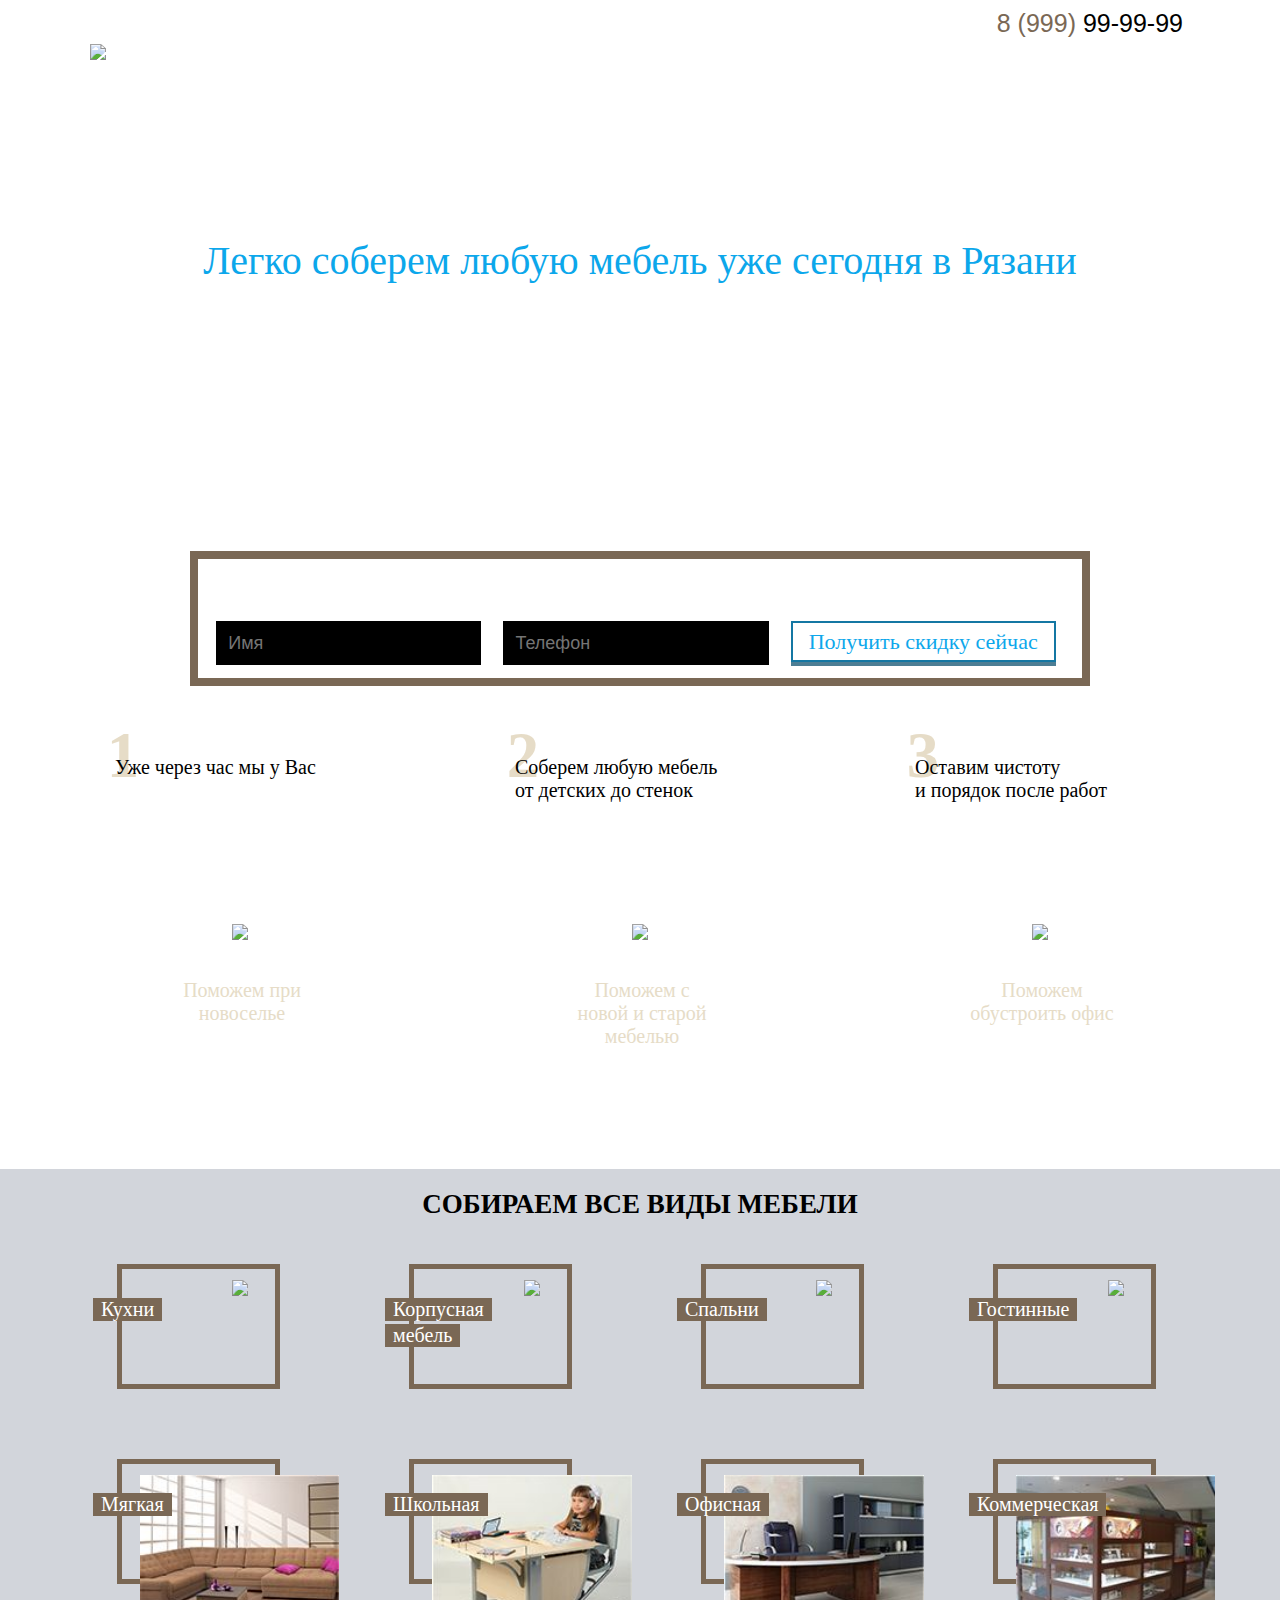
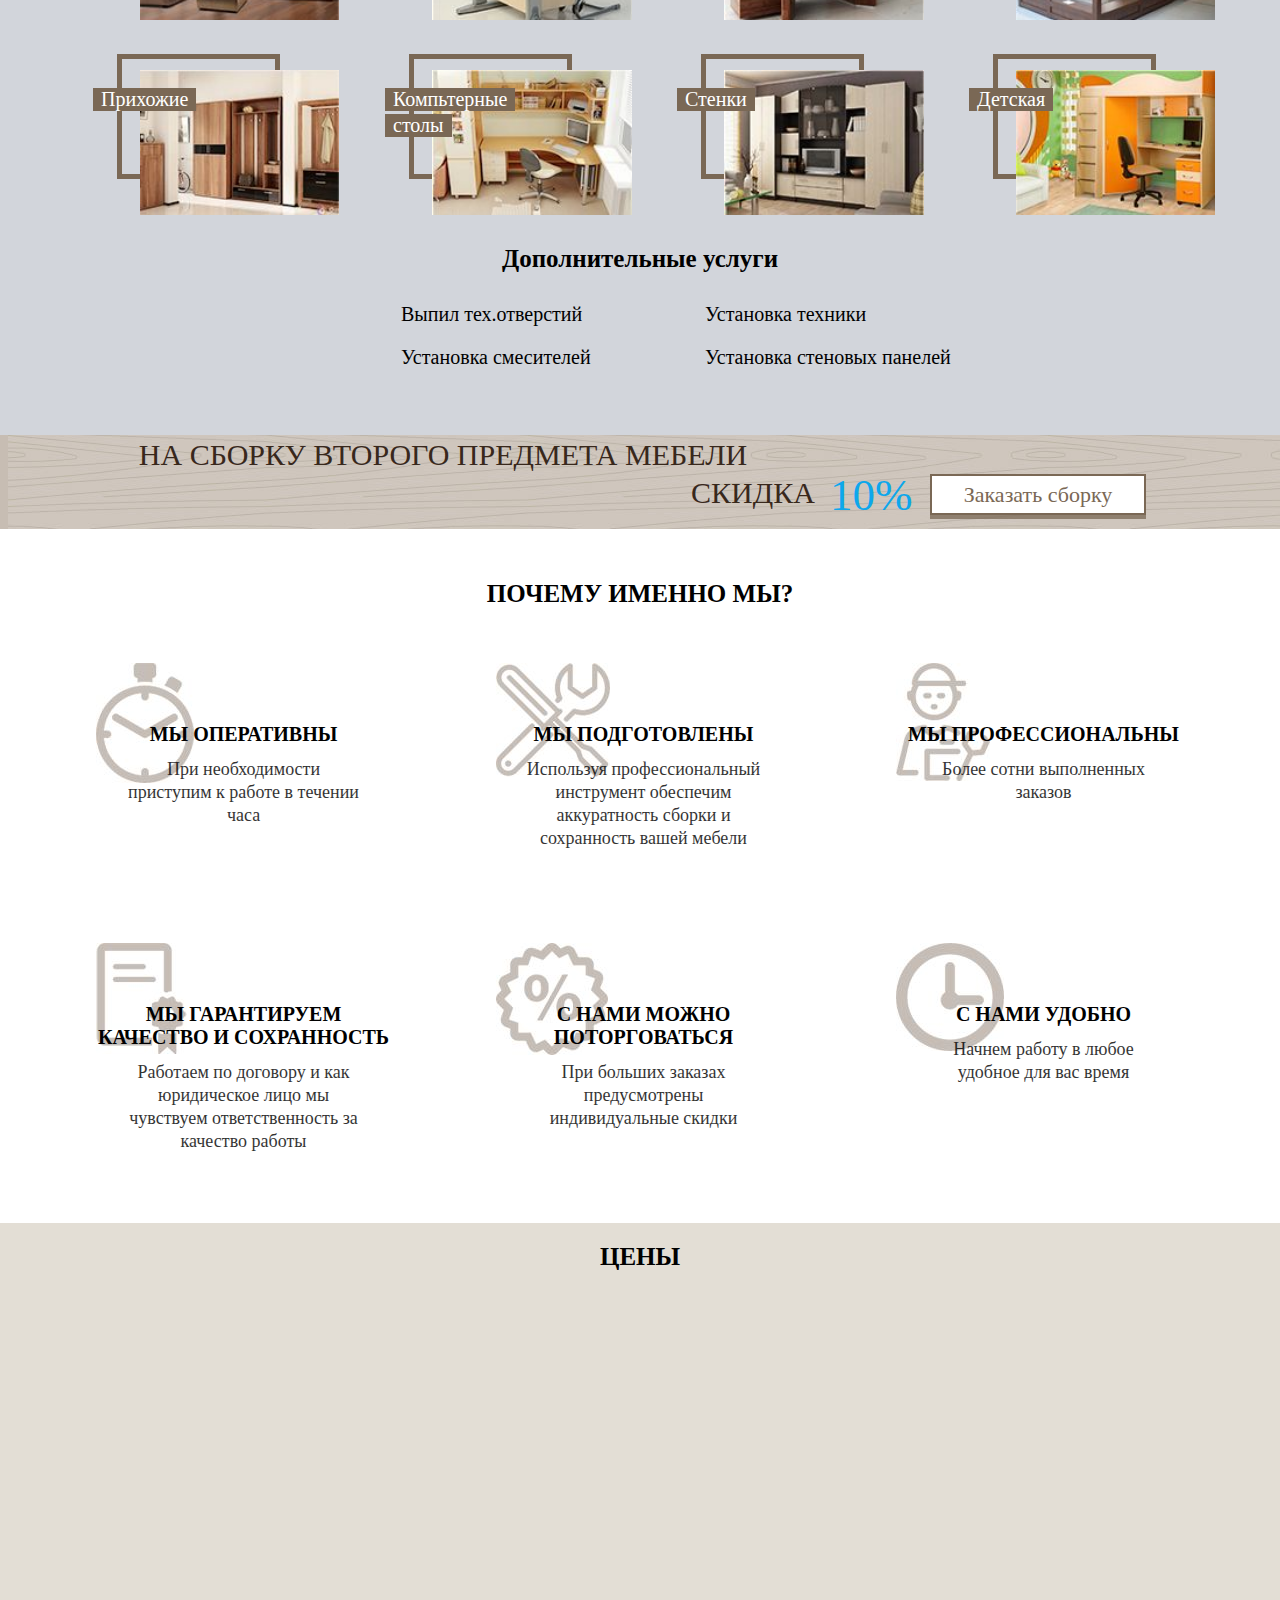
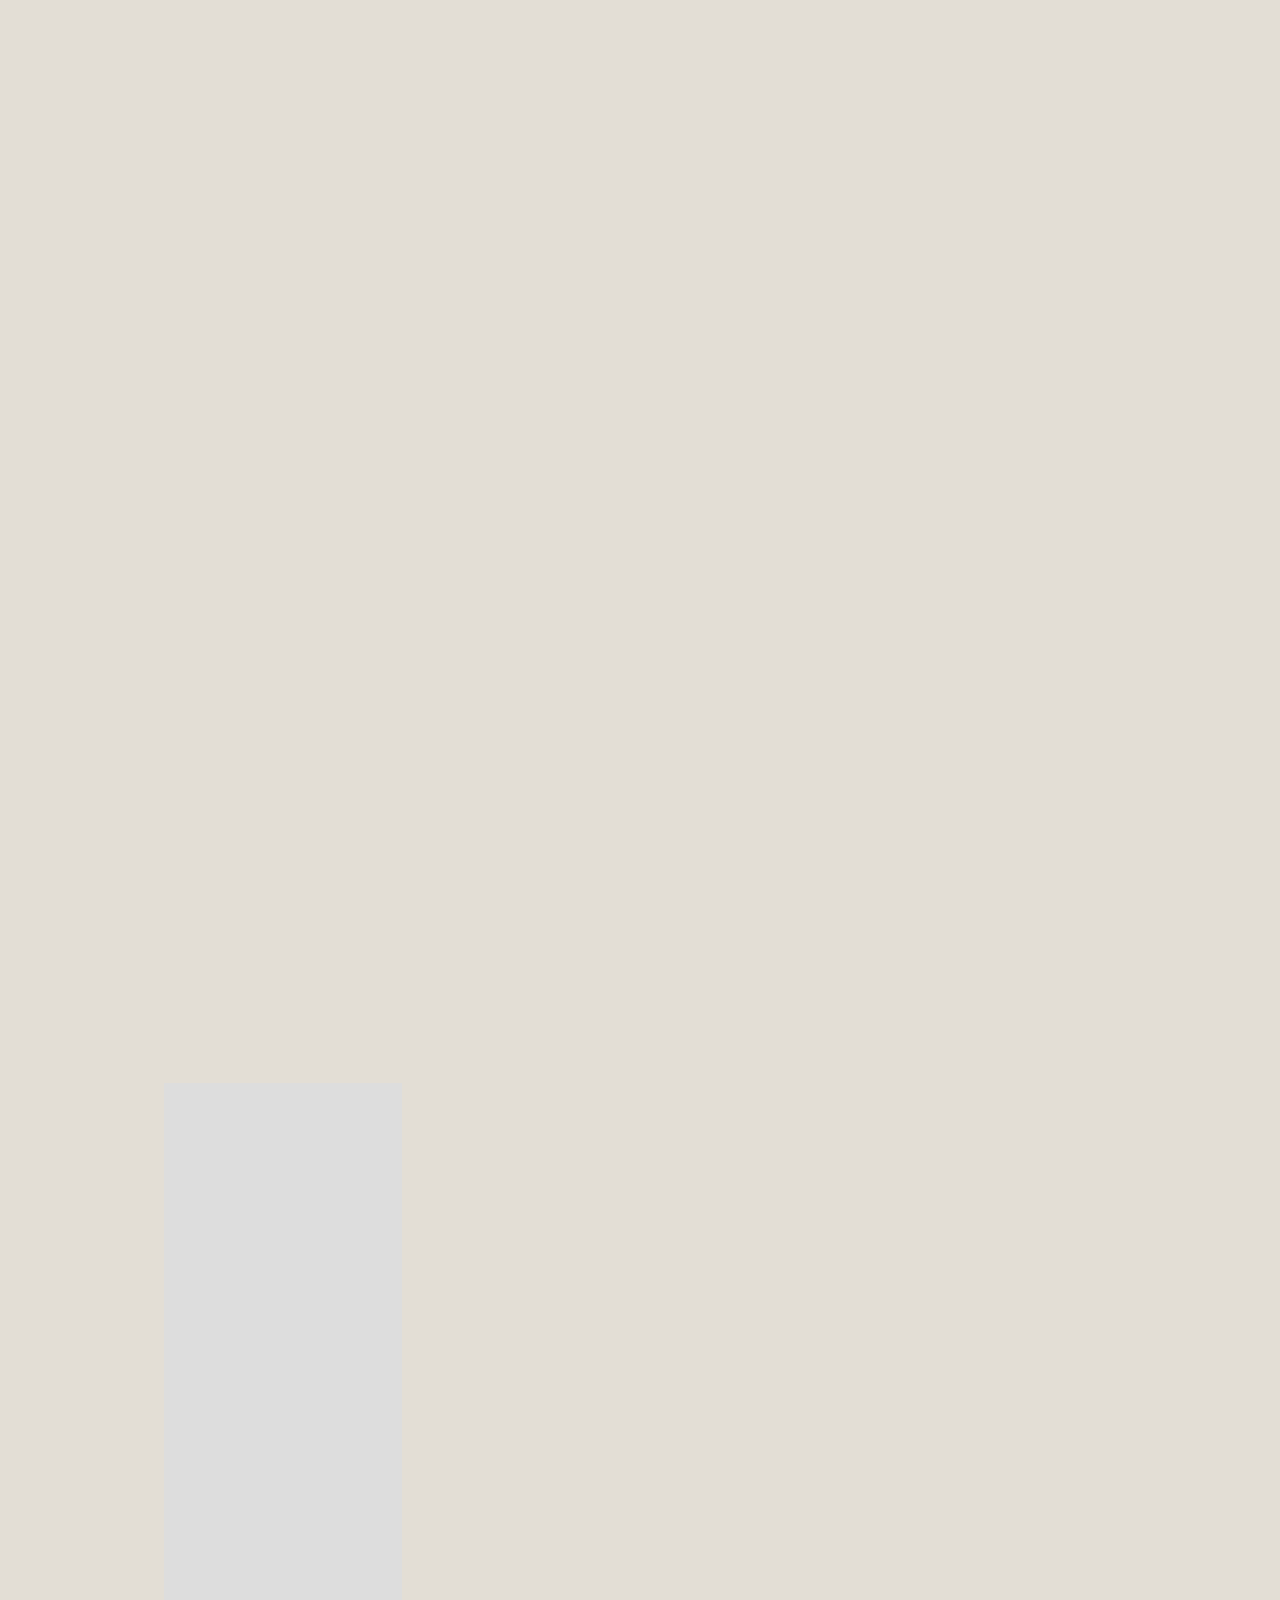
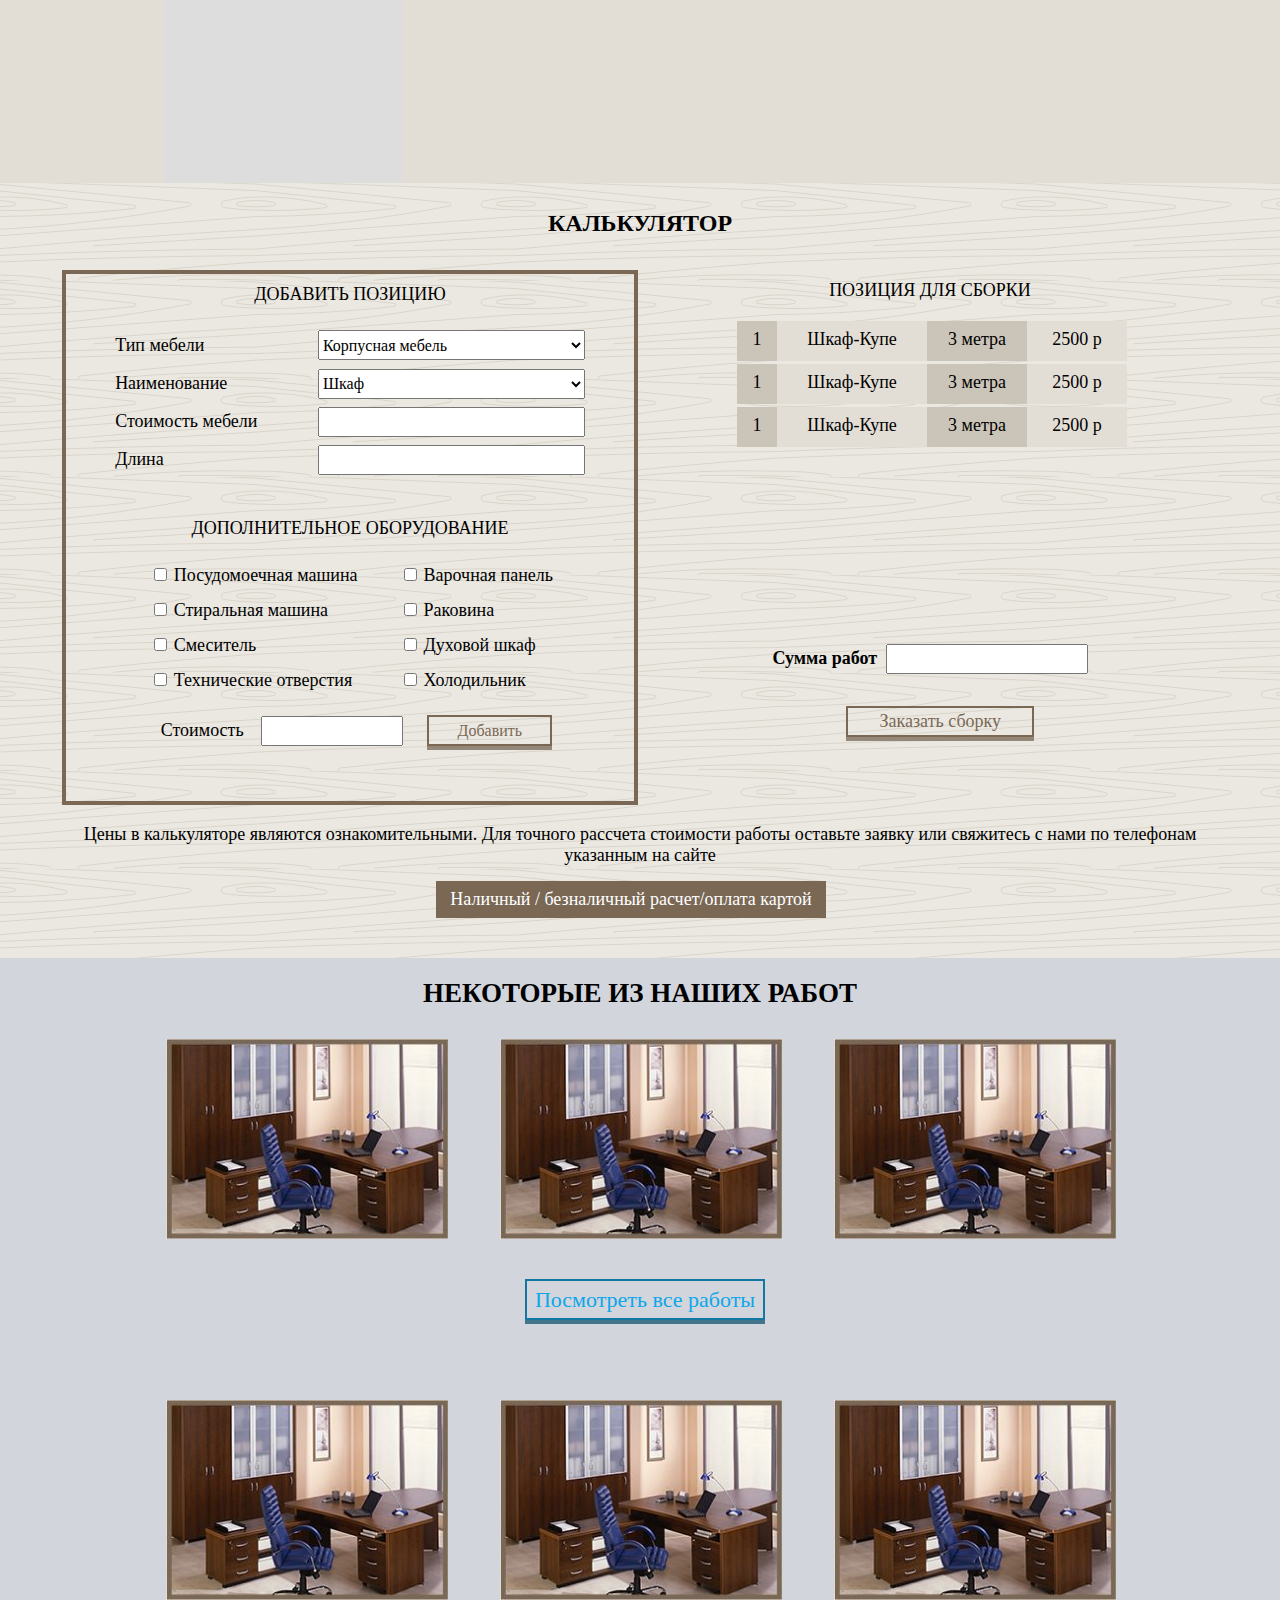
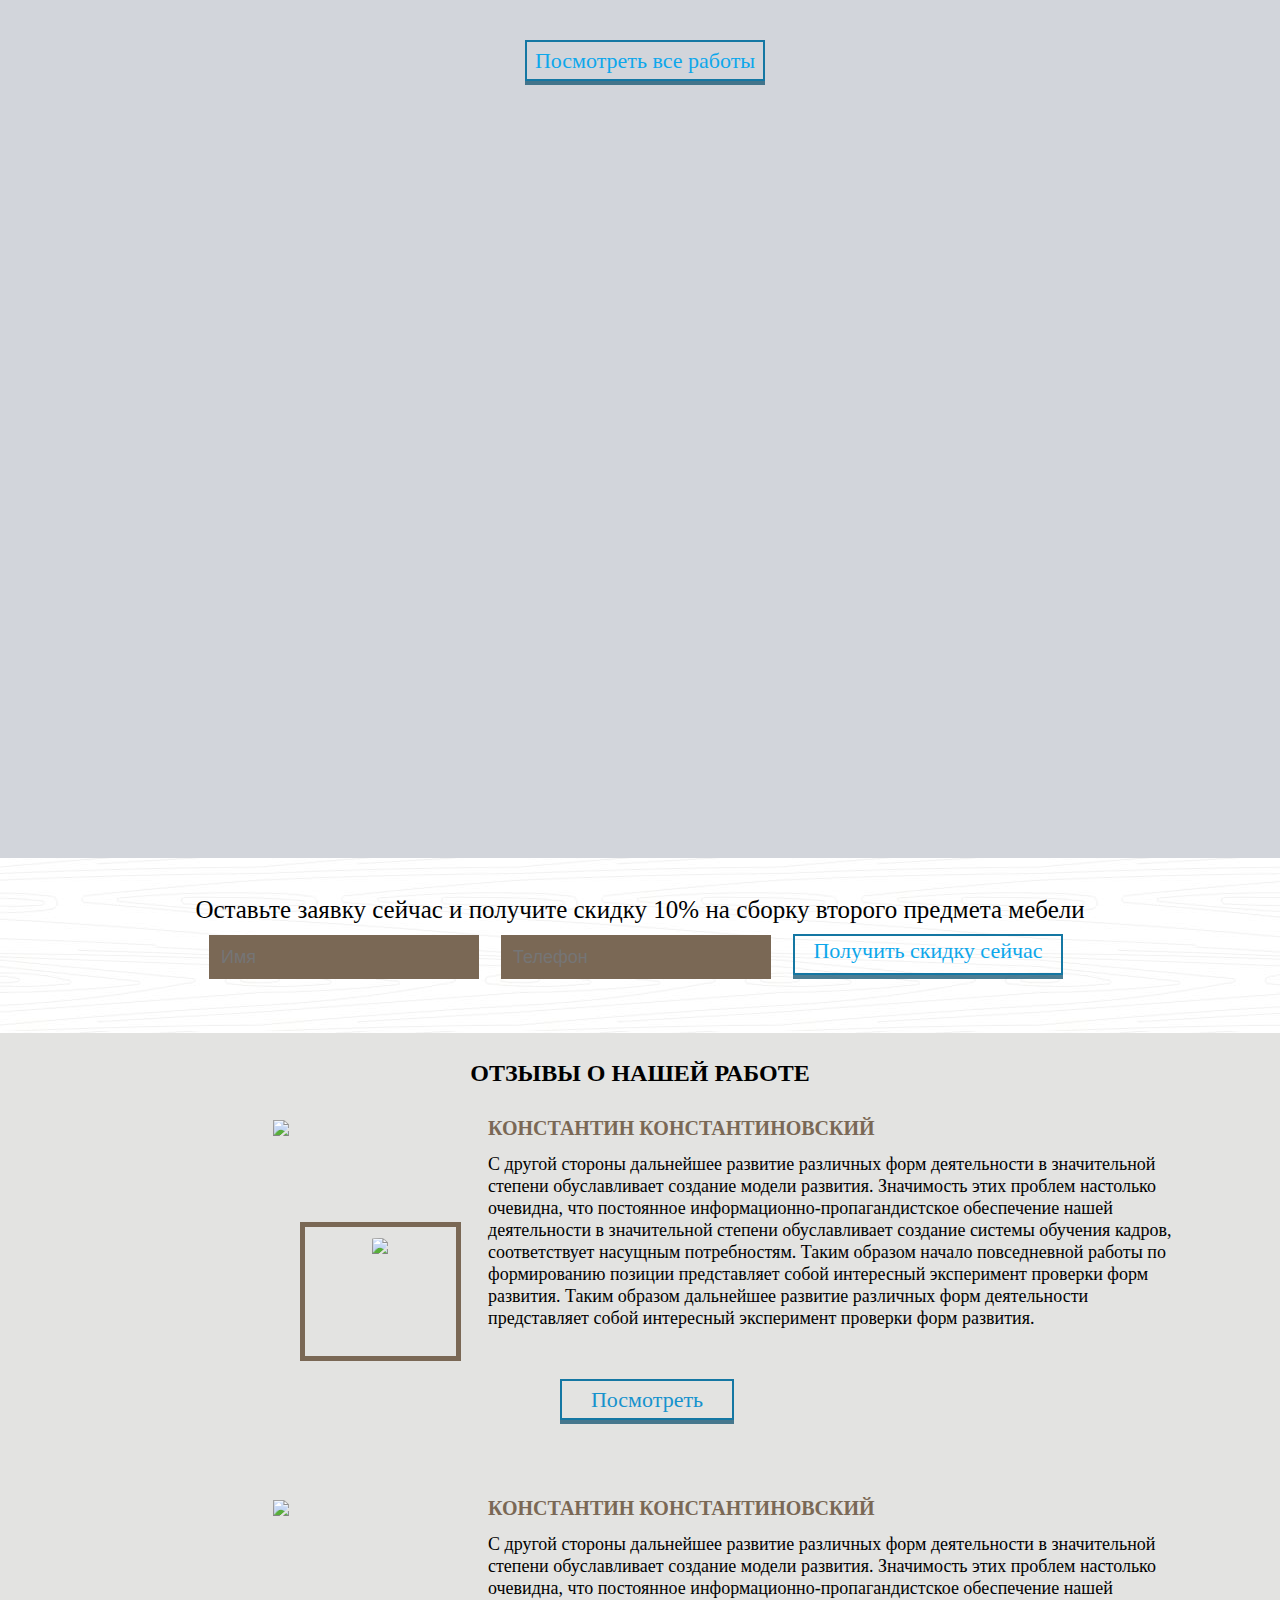
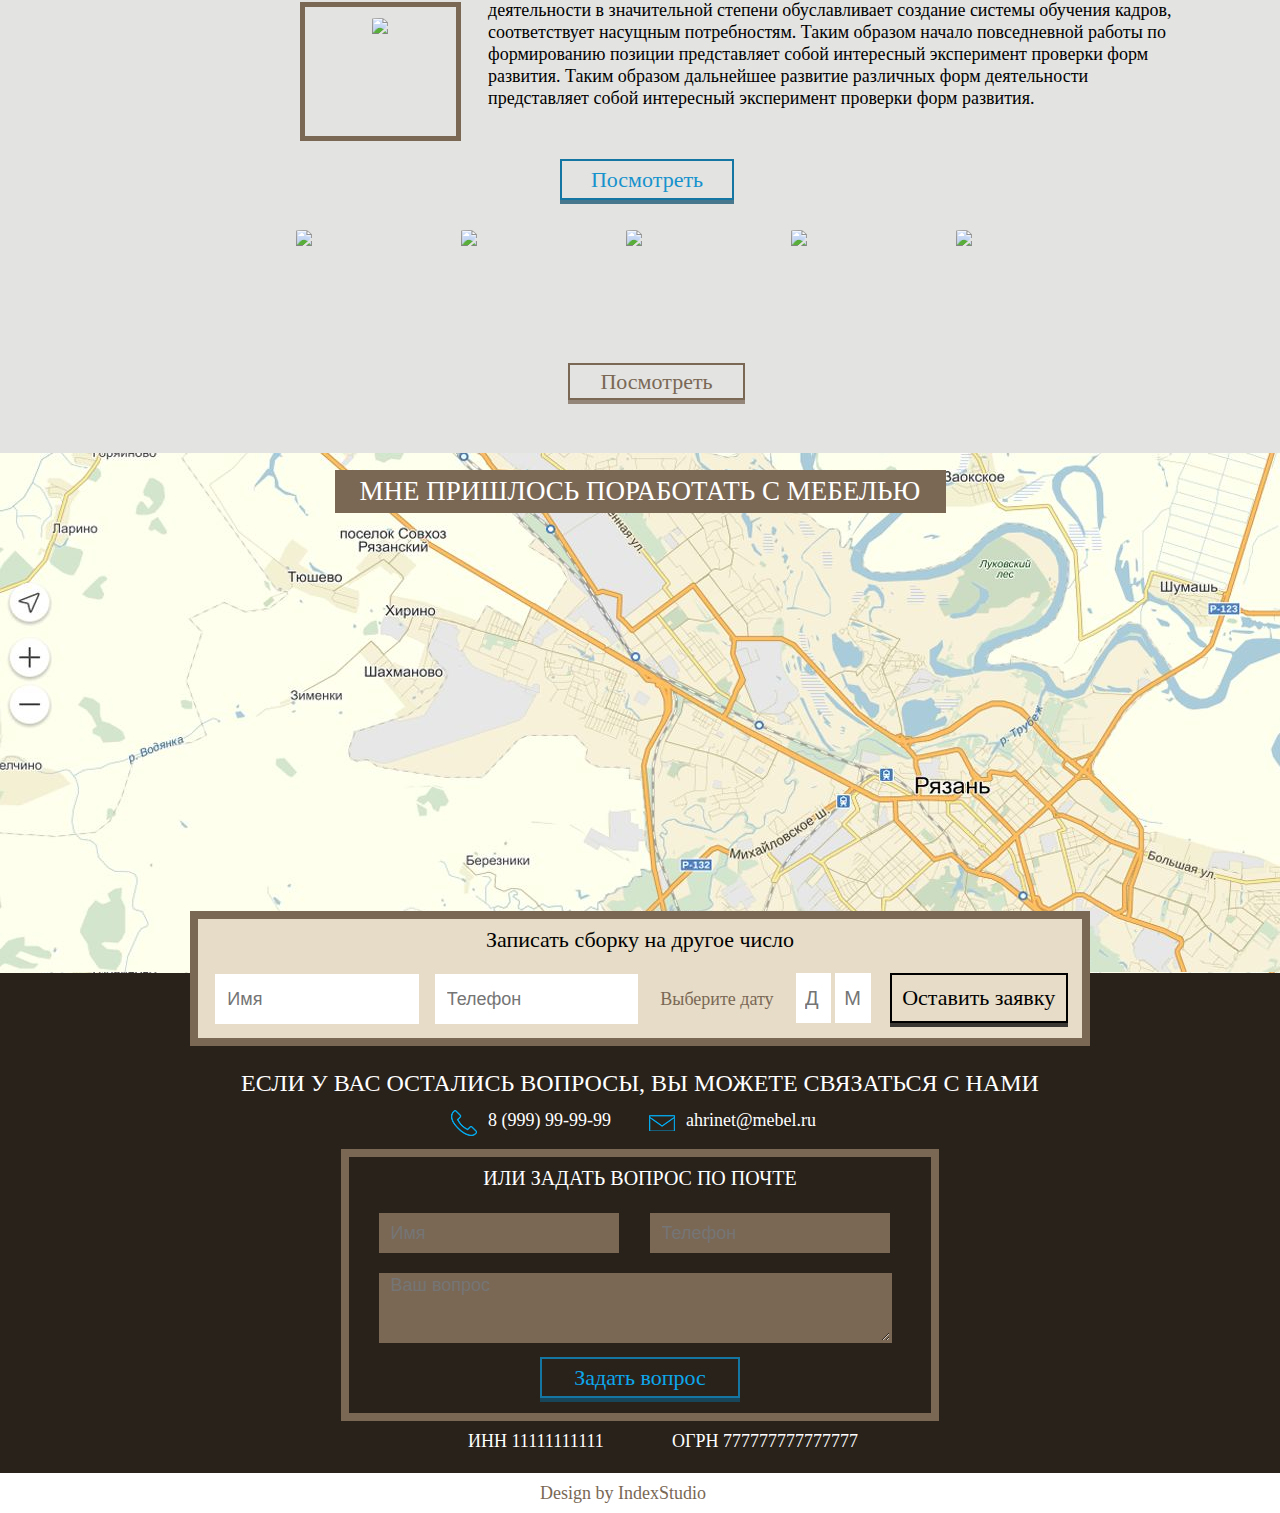
==== commit 7fba66b2: "Ver 4.0" ====
--- a/index.html
+++ b/index.html
@@ -1,17 +1,21 @@
-<!DOCTYPE html> 
-<html>  
-<head>
+<!DOCTYPE html>  
+<html>   
+<head> 
 	<meta http-equiv="Content-Type" content="text/html; charset=utf-8"/>
 	<link rel="stylesheet" type="text/css" href="сss/main.css">
-	<link rel="stylesheet" href="css/animate.css">
+	<link rel="stylesheet" href="сss/animate.css">
 	<link href="css/jquery.bxslider.css" rel="stylesheet" />
+	<link rel="stylesheet" href="сss/jquery.bxslider.css">
 	<link rel="stylesheet" type="text/css" href="css/form.css">
 	<link rel="stylesheet" type="text/css" href="css/media.css">
+	<link rel="icon" href="flavicon.png" type="image/x-icon" />
 	<meta name="viewport" content="width=device-width, initial-scale=1.0" />
+
 	
 
 	
-	<title>Sborka.62</title>     
+	<title>Sborka.62</title>   
+
 </head> 
 
 <body>
@@ -21,8 +25,8 @@
 
 		<div class="label">
 
-			<div class="label_cont">
-				<div class="logo_block">
+			<div class="label_cont wow fadeIn" data-wow-delay="1s"  data-wow-duration="5s">
+				<div class="logo_block" >
 					<a href="index.html"> <img src="images/logo.png"> </a>
 				</div>
 				<div class="phone_block">
@@ -37,37 +41,61 @@
 
 		</div>
 
+
+		<div class="nav_container_mobile wow fadeInDown" data-wow-delay="1s"  data-wow-duration="3s">
+			<a class="menu-trigger">Меню</a>
+			<ul> 
+				<li><a href="#section1_enter"  class="ancLinks">Главная</a></li>
+				<li><a href="#section3_cor"  class="ancLinks">Услуги</a></li>
+				<li><a href="#section_type_services_cor"  class="ancLinks">Цены</a></li>
+				<li><a href="#section_calc_cor"  class="ancLinks">Калькулятор</a></li>
+				<li><a href="#section_gallery_cor"  class="ancLinks">Галлерея</a></li>
+				<li><a href="#section_review_cor" class="ancLinks">Отзывы</a></li>
+				<li><a href="#section_map_cor"  class="ancLinks">География работ</a></li>
+				<li><a href="#section_last"  class="ancLinks">Контакты</a></li>
+
+			</ul>
+			
+		</div>
+
+
+		<div class="nav_container wow fadeInDown" data-wow-delay="1s"  data-wow-duration="3s">
+			<a class="menu-trigger">Меню</a>
+			<ul> 
+				<li><a href="#section1_enter"  class="ancLinks">Главная</a></li>
+				<li><a href="#section3_cor"  class="ancLinks">Услуги</a></li>
+				<li><a href="#section_type_services_cor"  class="ancLinks">Цены</a></li>
+				<li><a href="#section_calc_cor"  class="ancLinks">Калькулятор</a></li>
+				<li><a href="#section_gallery_cor"  class="ancLinks">Галлерея</a></li>
+				<li><a href="#section_review_cor" class="ancLinks">Отзывы</a></li>
+				<li><a href="#section_map_cor"  class="ancLinks">География работ</a></li>
+				<li><a href="#section_last"  class="ancLinks">Контакты</a></li>
+
+			</ul>
+			
+		</div>
+
+
 		<div id="container1">
 
-			<div class="nav_container">
-				<ul> 
-					<li><a href="#">Главная</a></li>
-					<li><a href="#">Услуги</a></li>
-					<li><a href="#">Цены</a></li>
-					<li><a href="#">Калькулятор</a></li>
-					<li><a href="#">Галлерея</a></li>
-					<li><a href="#">Отзывы</a></li>
-					<li><a href="#">География работ</a></li>
-					<li><a href="#">Контакты</a></li>
-
-				</ul>
-				
-			</div>
-
 			
-			<h1 class="cont1_h1_1">Легко соберем любую мебель уже сегодня в Рязани</h1>
-			<h1  class="cont1_h1_2" >Цены от 500р.</h1>
-
-
-
-
-
-			<div class="form1">
+			
+			<h1 class="cont1_h1_1 wow fadeInLeftBig" data-wow-delay="1s"  data-wow-duration="2s">Легко соберем любую мебель уже сегодня в Рязани</h1>
+			<h1  class="cont1_h1_2 wow fadeInRightBig" data-wow-delay="1s"  data-wow-duration="2s" >Цены от 500р.</h1>  
+
+
+			
+
+
+
+
+
+			<div class="form1 wow fadeInUp" data-wow-delay="1s"  data-wow-duration="2s">
 				<p>Оставьте заявку сейчас и получите скидку 10% <br>
 					на сборку второго предмета мебели</p>
 					<input  type="text" name="name" placeholder="Имя" class="textbox" required />
 					<input  type="text" name="name" placeholder="Телефон" class="textbox2" required />
-					<button class="button_form1">Получить скидку сейчас</button>
+					<button class="button_form1 wow shake" data-wow-delay="3s" data-wow-duration="2s"  data-wow-iteration="3">Получить скидку сейчас</button>
 
 				</div>  
 
@@ -100,10 +128,10 @@
 
 
 				<div class="three_block_wrap_sec2">
-					<div class="three_block_sec2"> <h1>1</h1> <p>Уже через час мы у Вас</p> </div>
-					<div class="three_block_sec2"> <h1>2</h1> <p>Соберем любую мебель <br>
+					<div class="three_block_sec2"> <h1>1</h1> <p class="wow fadeInUp" data-wow-offset="100"  data-wow-duration=".5s">Уже через час мы у Вас</p> </div>
+					<div class="three_block_sec2"> <h1>2</h1> <p class="wow fadeInUp" data-wow-offset="120"  data-wow-duration=".5s" >Соберем любую мебель <br>
 						от детских до стенок</p> </div>
-						<div class="three_block_sec2"><h1>3</h1> <p>Оставим чистоту<br>
+						<div class="three_block_sec2"><h1>3</h1> <p class="wow fadeInUp" data-wow-offset="150"  data-wow-duration=".9s" >Оставим чистоту<br>
 							и порядок после работ</p> </div>
 						</div>	
 
@@ -144,7 +172,10 @@
 									<div class="icon_sec2"><img src="images/icon3.png"> <p>Поможем 
 										обустроить офис</p> </div>
 
+
 									</div></div>
+									
+
 								</div>
 
 
@@ -156,35 +187,36 @@
 
 
 
-
-
 					</div>
 
+
+
+					<div style="position:relative; top: -60px;" id="section3_cor"></div> <!-- КОрректирующая якорная ссылка -->
 
 					<div id="section3">
 						<div id="container3">
 
-							<h2>Собираем все виды мебели</h2>
+							<h2 class="wow fadeInUp" data-wow-delay=".5s"  data-wow-duration=".5s"> Собираем все виды мебели</h2>
 
 							<div class="row_sec3">
-								<div class="block_quatro"> <div class="content_block">
+								<div class="block_quatro wow fadeInRightBig" data-wow-delay=".5s"  data-wow-duration="1s"> <div class="content_block">
 									<div class="border_el_sec3"></div>
 									<div class="img_sec3"><img src="images/vid_meb1.jpg"></div>
 									<p>Кухни</p>
 								</div></div>
-								<div class="block_quatro"><div class="content_block">
+								<div class="block_quatro wow fadeInRightBig" data-wow-delay=".65s"  data-wow-duration="1s"><div class="content_block">
 									<div class="border_el_sec3"></div>
 									<div class="img_sec3"><img src="images/vid_meb2.jpg"></div>
 									<p>Корпусная <br>
 									</p>
 									<p style="top: 60px;">мебель</p>
 								</div></div>
-								<div class="block_quatro"><div class="content_block">
+								<div class="block_quatro wow fadeInRightBig" data-wow-delay=".75s"  data-wow-duration="1s"><div class="content_block">
 									<div class="border_el_sec3"></div>
 									<div class="img_sec3"><img src="images/vid_meb3.jpg"></div>
 									<p>Спальни</p>
 								</div></div>
-								<div class="block_quatro"><div class="content_block">
+								<div class="block_quatro wow fadeInRightBig" data-wow-delay=".85s"  data-wow-duration="1s"><div class="content_block">
 									<div class="border_el_sec3"></div>
 									<div class="img_sec3"><img src="images/vid_meb4.jpg"></div>
 									<p>Гостинные</p>
@@ -197,24 +229,24 @@
 
 
 							<div class="row_sec3">
-								<div class="block_quatro"> <div class="content_block">
+								<div class="block_quatro wow fadeInLeftBig" data-wow-delay=".5s"  data-wow-duration="1s"> <div class="content_block">
 									<div class="border_el_sec3"></div>
 									<div class="img_sec3"><img src="images/vid_meb5.jpg"></div>
 									<p>Мягкая</p>
 								</div></div>
-								<div class="block_quatro"><div class="content_block">
+								<div class="block_quatro wow fadeInLeftBig" data-wow-delay=".65s"  data-wow-duration="1s"><div class="content_block">
 									<div class="border_el_sec3"></div>
 									<div class="img_sec3"><img src="images/vid_meb6.jpg"></div>
 									<p>Школьная <br>
 									</p>
 									
 								</div></div>
-								<div class="block_quatro"><div class="content_block">
+								<div class="block_quatro wow fadeInLeftBig" data-wow-delay=".75s"  data-wow-duration="1s"><div class="content_block">
 									<div class="border_el_sec3"></div>
 									<div class="img_sec3"><img src="images/vid_meb7.jpg"></div>
 									<p>Офисная</p>
 								</div></div>
-								<div class="block_quatro"><div class="content_block">
+								<div class="block_quatro wow fadeInLeftBig" data-wow-delay=".85s"  data-wow-duration="1s"><div class="content_block">
 									<div class="border_el_sec3"></div>
 									<div class="img_sec3"><img src="images/vid_meb8.jpg"></div>
 									<p>Коммерческая</p>
@@ -224,24 +256,24 @@
 
 
 							<div class="row_sec3">
-								<div class="block_quatro"> <div class="content_block">
+								<div class="block_quatro wow fadeInRightBig" data-wow-delay=".5s"  data-wow-duration="1s"> <div class="content_block">
 									<div class="border_el_sec3"></div>
 									<div class="img_sec3"><img src="images/vid_meb9.jpg"></div>
 									<p>Прихожие</p>
 								</div></div>
-								<div class="block_quatro"><div class="content_block">
+								<div class="block_quatro wow fadeInRightBig" data-wow-delay=".65s"  data-wow-duration="1s"><div class="content_block">
 									<div class="border_el_sec3"></div>
 									<div class="img_sec3"><img src="images/vid_meb10.jpg"></div>
 									<p>Компьтерные <br>
 									</p>
 									<p style="top: 60px;">столы</p>
 								</div></div>
-								<div class="block_quatro"><div class="content_block">
+								<div class="block_quatro wow fadeInRightBig" data-wow-delay=".75s"  data-wow-duration="1s"><div class="content_block">
 									<div class="border_el_sec3"></div>
 									<div class="img_sec3"><img src="images/vid_meb11.jpg"></div>
 									<p>Стенки</p>
 								</div></div>
-								<div class="block_quatro"><div class="content_block">
+								<div class="block_quatro wow fadeInRightBig" data-wow-delay=".85s"  data-wow-duration="1s"><div class="content_block">
 									<div class="border_el_sec3"></div>
 									<div class="img_sec3"><img src="images/vid_meb12.jpg"></div>
 									<p>Детская</p>
@@ -275,11 +307,11 @@
 						<div id="container3">  <!-- впадлу ставить 4-ый -->
 
 
-							<h2>На сборку второго предмета мебели 
+							<h2  class="wow fadeInLeftBig" data-wow-delay=".5s"  data-wow-duration="2s">На сборку второго предмета мебели 
 							</h2>
-							<div class="cor_h2_sec4"><h2>скидка</h2></div>
-							<div class="percent_h2">10%</div> 
-							<button class="button2_form">Заказать сборку</button>
+							<div class="cor_h2_sec4 wow fadeInRightBig" data-wow-delay=".5s"  data-wow-duration="2s"><h2>скидка</h2></div>
+							<div class="percent_h2 wow fadeInRightBig" data-wow-delay=".5s"  data-wow-duration="2s">10%</div> 
+							<button class="button2_form wow fadeInRightBig" data-wow-delay=".5s"  data-wow-duration="2s">Заказать сборку</button>
 
 
 						</div>
@@ -288,30 +320,30 @@
 
 					<div id="section5_why">
 						<div id="container5">
-							<h2>Почему именно мы?</h2>
+							<h2 class="wow fadeInUp" data-wow-delay=".5s"  data-wow-duration=".5s">Почему именно мы?</h2>
 
 
 							<div class="grid_row_sec5">
 								<div class="grid_block_sec5">
 									<div class="cont_sec5">
 										<div class="icon_box"><img src="images/ic_sec5_1.jpg"></div>
-										<h3>Мы оперативны</h3>
-										<p>При необходимости приступим к работе 
+										<h3 class="wow zoomIn" data-wow-delay=".5s"  data-wow-duration="1s">Мы оперативны</h3>
+										<p class="wow zoomIn" data-wow-delay=".5s"  data-wow-duration="1s">При необходимости приступим к работе 
 											в течении часа</p>
 										</div>
 									</div>
 									<div class="grid_block_sec5">
 										<div class="cont_sec5">
 											<div class="icon_box"><img src="images/ic_sec5_2.jpg"></div>
-											<h3>Мы подготовлены</h3>
-											<p>Используя профессиональный инструмент  обеспечим аккуратность сборки и сохранность вашей мебели</p>
+											<h3 class="wow zoomIn" data-wow-delay=".75s"  data-wow-duration="1s">Мы подготовлены</h3>
+											<p class="wow zoomIn" data-wow-delay=".75s"  data-wow-duration="1s">Используя профессиональный инструмент  обеспечим аккуратность сборки и сохранность вашей мебели</p>
 										</div>
 									</div>
 									<div class="grid_block_sec5">
 										<div class="cont_sec5">
 											<div class="icon_box"><img src="images/ic_sec5_3.jpg"></div>
-											<h3>Мы профессиональны</h3>
-											<p>Более сотни выполненных заказов</p>
+											<h3 class="wow zoomIn" data-wow-delay="1s"  data-wow-duration="1s">Мы профессиональны</h3>
+											<p class="wow zoomIn" data-wow-delay="1s"  data-wow-duration="1s">Более сотни выполненных заказов</p>
 										</div>
 									</div>
 								</div>
@@ -322,24 +354,24 @@
 									<div class="grid_block_sec5">
 										<div class="cont_sec5">
 											<div class="icon_box"><img src="images/ic_sec5_4.jpg"></div>
-											<h3>Мы гарантируем 
+											<h3 class="wow zoomIn" data-wow-delay=".5s"  data-wow-duration="1s">Мы гарантируем 
 												качество и сохранность</h3>
-												<p>Работаем по договору и как юридическое лицо мы чувствуем ответственность за качество работы</p>
+												<p class="wow zoomIn" data-wow-delay=".5s"  data-wow-duration="1s">Работаем по договору и как юридическое лицо мы чувствуем ответственность за качество работы</p>
 											</div>
 										</div>
 										<div class="grid_block_sec5">
 											<div class="cont_sec5">
 												<div class="icon_box"><img src="images/ic_sec5_5.jpg"></div>
-												<h3>С нами можно
+												<h3 class="wow zoomIn" data-wow-delay=".75s"  data-wow-duration="1s">С нами можно
 													поторговаться</h3>
-													<p>При больших заказах предусмотрены индивидуальные скидки</p>
+													<p class="wow zoomIn" data-wow-delay=".75s"  data-wow-duration="1s">При больших заказах предусмотрены индивидуальные скидки</p>
 												</div>
 											</div>
 											<div class="grid_block_sec5">
 												<div class="cont_sec5">
 													<div class="icon_box"><img src="images/ic_sec5_6.jpg"></div>
-													<h3>С нами удобно</h3>
-													<p>Начнем работу в любое удобное для вас время</p>
+													<h3 class="wow zoomIn" data-wow-delay="1s"  data-wow-duration="1s">С нами удобно</h3>
+													<p class="wow zoomIn" data-wow-delay="1s"  data-wow-duration="1s">Начнем работу в любое удобное для вас время</p>
 												</div>
 											</div>
 										</div>
@@ -350,203 +382,1127 @@
 
 
 
-
-
-								<div id="section_gallery">
-									<div id="container_gallery">
-										<h2>Некоторые из наших работ</h2>
-
-
-										<div class="grid_block_wrap_gal1">
-											<div class="grid_block_gal1"><div class="img_gal">
-												<img src="images/gallery.jpg">
-											</div></div>
-											<div class="grid_block_gal1"><div class="img_gal">
-												<img src="images/gallery.jpg">
-											</div></div>
-											<div class="grid_block_gal1"><div class="img_gal">
-												<img src="images/gallery.jpg">
-											</div></div>
-										</div>
-
-
-
-										<button class="button3">Посмотреть все работы</button>
-
-
-										<div class="grid_block_wrap_gal1">
-											<div class="grid_block_gal1"><div class="img_gal">
-												<img src="images/gallery.jpg">
-											</div></div>
-											<div class="grid_block_gal1"><div class="img_gal">
-												<img src="images/gallery.jpg">
-											</div></div>
-											<div class="grid_block_gal1"><div class="img_gal">
-												<img src="images/gallery.jpg">
-											</div></div>
-										</div>
-
-
-										<button class="button3">Посмотреть все работы</button>
+								<div style="position:relative; top: -60px;" id="section_type_services_cor"></div> <!-- КОрректирующая якорная ссылка -->
+								<div id="section_type_services">
+									<div id="container_type_services">
+										<h2>Цены</h2>
+										<div  id="slider_mainwrap">
+											<ul class="bxslider">
+												<li>
+													<div class="slider_block_1">
+														<div class="sli_nameblock1"></div>
+													</div>
+												</li>
+												<li>
+													<div class="slider_block_2">
+														<div class="sli_nameblock2"></div>
+													</div>
+												</li>
+												<li> 
+													<div class="slider_block_3">
+														<div class="sli_nameblock3"></div>
+													</div>
+												</li>
+												<li>
+													<div class="slider_block_4">
+														<div class="sli_nameblock4"></div>
+													</div>
+												</li>
+												<li>
+													<div class="slider_block">
+														<div class="sli_nameblock5"></div>
+													</div>
+												</li>
+												<li>
+													<div class="slider_block">
+														<div class="sli_nameblock6"></div>
+													</div>
+												</li>
+											</ul>
+										</div>										
 
 									</div>
-								</div>
-
-								
-
-
-								<div id="section_devider2">
-									<div id="container_devider2">
-
-										<div class="form3">
-											<p>Оставьте заявку сейчас и получите скидку 10% 
-												на сборку второго предмета мебели</p>
-												<input  type="text" name="name" placeholder="Имя" class="textbox_form3" required />
-												<input  type="text" name="name" placeholder="Телефон" class="textbox2_form3" required />
-												<button class="button_form3">Получить скидку сейчас</button>
-
-											</div> 
-
-										</div>
-
-									</div>
-
-
-
-
-									<div id="section_map">
-										<div style="height: 520px; width: 100%; position: relative;
-										z-index: 1" class="map">
-										<script type="text/javascript" charset="utf-8" style="position: absolute; transition-duration: 0ms; transform: translate3d(0px, 0px, 0px) scale(1, 1);" src="https://api-maps.yandex.ru/services/constructor/1.0/js/?sid=pKYuPExPMZJXNRT-mestx2Nm4pcV8cAw&width=100%&height=520&lang=ru_RU&sourceType=constructor">
-										</script>
-										
-									</div>
-									<div id="container_map">
-
-										<h2>Мне пришлось поработать с мебелью</h2>
-
-
-
-
-
-
-
-
-
-
-										<div class="form4">
-											<p>Записать сборку  на другое число</p>
-											<input  type="text" name="name" placeholder="Имя" class="textbox_form4" required />
-											<input  type="text" name="name" placeholder="Телефон" class="textbox2_form4" required />
-											<div class="select_date">Выберите дату</div>
-											<input  type="text"  class="data_form4" placeholder="Д" maxlength="2"/>
-											<input  type="text" class="data_form4" placeholder="М"maxlength="2"/>
-											<button class="button_form4">Оставить заявку</button>
-
-										</div> 
-
-									</div>
-
-
-
-								</div>
-
-
-								<div id="section_last">
-									<div id="container_last">
-
-										<h2>Если у Вас остались вопросы, Вы можете связаться с нами</h2>
-
-
-										<div class="ic_cont1"><img src="images/ic_cont.png"></div>
-										<div class="cont1_last"> <span>8 (999)</span>  99-99-99</div>
-										<div class="ic_cont2"><img src="images/ic_cont2.png"></div>
-										<div class="cont1_last">ahrinet@mebel.ru</div>
-
-
-
-										<div id="form5">
-											<h2>или задать вопрос по почте</h2>
-											<input  type="text" name="name" placeholder="Имя" class="textbox_form5" required />
-											<input  type="text" name="name" placeholder="Телефон" class="textbox2_form5" required />
-											<textarea   class="last_text" name="text"  placeholder="Ваш вопрос"
-											></textarea>
-
-
-											<button class="button4">Задать вопрос</button>
-
-
-											
-
-										</div>
-
-										<div class="numbers">ИНН 11111111111</div>
-										<div class="numbers">ОГРН 777777777777777</div>
-										
-									</div>
-
-
-
-									
-
-
-
-								</div>
-
-
-								<footer>
-									<div class="autograf"> <a target="blank" href="http://www.indexstudio.ru/">Design by IndexStudio</a> </div>
-								</footer>
-
-
-
-
-
-
-
-
-
-
-
-
-
-
-
-
-
-
-
-
-
-
-
-
-
-
-
-
-
-
-								<script src="//ajax.googleapis.com/ajax/libs/jquery/1.8.2/jquery.min.js"></script>
-
-
-								<script> 
-									$(document).ready(function(){ 
-										jQuery('.ymaps-2-1-31-controls__toolbar_right').css('display', 'none' '!important');
-
-
-
-									});
-
-
-								</script>
-
-
-								<script src="js/wow.min.js"></script>
-								<script>
-									new WOW().init();
-								</script>
-
-							</body>
-
-							</html>+
+
+
+
+									<div class="slider_box"></div>
+									<div class="slider_box"></div>
+									<div class="slider_box"></div>
+									<div class="slider_box"></div>
+									<div class="slider_box"></div>
+									<div class="slider_box"></div>
+
+									<!-- ПЕРВЫЙ СЛАЙДЕР БОКС!!!!!!!!! -->
+									<!-- ПЕРВЫЙ СЛАЙДЕР БОКС!!!!!!!!! -->
+									<!-- ПЕРВЫЙ СЛАЙДЕР БОКС!!!!!!!!! -->
+									<!-- ПЕРВЫЙ СЛАЙДЕР БОКС!!!!!!!!! -->
+
+
+									<div class="slider_box">	
+										<div id="slider_box_container">
+											<ul class="tabs">
+												<li  class="tab"> <a href="#tab_1"></a> текст</li>
+												<li  class="tab"> <a href="#tab_2"></a>  текст</li>
+												<li class="tab"> <a href="#tab_3"></a>текст</li>
+												<li class="tab"> <a href="#tab_4"></a>текст</li>
+											</ul>
+
+
+											<div id="tab_1" class="cont_wrap">
+												<div class="slbox_cont">
+													<div class="slbox_img"> 
+														<img src="images/slbox_img.jpg"></div>
+													</div>
+													<div class="slbox_cont">
+														<div class="text">11111_1111111
+															С другой стороны дальнейшее развитие различных форм деятельности в значительной степени обуславливает создание модели развития. Значимость этих проблем настолько очевидна, что постоянное информационно-пропагандистское обеспечение нашей деятельности в значительной степени обуславливает создание системы обучения кадров, соответствует насущным потребностям. Таким образом начало по
+															вседневной работы по формированию позиции представляет собой интересный эксперимент проверки форм развития. Таким образом дальнейшее развитие различных форм деятельности представляет собой интересный эксперимент проверки форм развития.
+
+
+
+														</div>		
+														<button class="button_slidebox">Заказать сборку</button>											
+													</div>												
+
+												</div> 
+
+
+
+
+
+
+												<div id="tab_2" class="cont_wrap">
+													<div class="slbox_cont">
+														<div class="slbox_img"> 
+															<img src="images/slbox_img.jpg"></div>
+														</div>
+														<div class="slbox_cont">
+															<div class="text">11111_2222222
+																С другой стороны дальнейшее развитие различных форм деятельности в значительной степени обуславливает создание модели развития. Значимость этих проблем настолько очевидна, что постоянное информационно-пропагандистское обеспечение нашей деятельности в значительной степени обуславливает создание системы обучения кадров, соответствует насущным потребностям. Таким образом начало по
+																вседневной работы по формированию позиции представляет собой интересный эксперимент проверки форм развития. Таким образом дальнейшее развитие различных форм деятельности представляет собой интересный эксперимент проверки форм развития.
+
+
+
+															</div>		
+															<button class="button_slidebox">Заказать сборку</button>											
+														</div>												
+
+													</div> 
+
+
+
+
+
+
+
+
+													<div id="tab_3" class="cont_wrap">
+														<div class="slbox_cont">
+															<div class="slbox_img"> 
+																<img src="images/slbox_img.jpg"></div>
+															</div>
+															<div class="slbox_cont">
+																<div class="text">11111_3333333
+																	С другой стороны дальнейшее развитие различных форм деятельности в значительной степени обуславливает создание модели развития. Значимость этих проблем настолько очевидна, что постоянное информационно-пропагандистское обеспечение нашей деятельности в значительной степени обуславливает создание системы обучения кадров, соответствует насущным потребностям. Таким образом начало по
+																	вседневной работы по формированию позиции представляет собой интересный эксперимент проверки форм развития. Таким образом дальнейшее развитие различных форм деятельности представляет собой интересный эксперимент проверки форм развития.
+
+
+
+																</div>		
+																<button class="button_slidebox">Заказать сборку</button>											
+															</div>												
+
+														</div> 
+
+
+
+
+
+
+														<div id="tab_4" class="cont_wrap">
+															<div class="slbox_cont">
+																<div class="slbox_img"> 
+																	<img src="images/slbox_img.jpg"></div>
+																</div>
+																<div class="slbox_cont">
+																	<div class="text">11111_4444444
+																		С другой стороны дальнейшее развитие различных форм деятельности в значительной степени обуславливает создание модели развития. Значимость этих проблем настолько очевидна, что постоянное информационно-пропагандистское обеспечение нашей деятельности в значительной степени обуславливает создание системы обучения кадров, соответствует насущным потребностям. Таким образом начало по
+																		вседневной работы по формированию позиции представляет собой интересный эксперимент проверки форм развития. Таким образом дальнейшее развитие различных форм деятельности представляет собой интересный эксперимент проверки форм развития.
+
+
+
+																	</div>		
+																	<button class="button_slidebox">Заказать сборку</button>											
+																</div>												
+
+															</div> 
+
+														</div>
+													</div>
+
+
+
+
+
+													<!-- ПЕРВЫЙ СЛАЙДЕР БОКС!!!!!!!!! -->
+													<!-- ПЕРВЫЙ СЛАЙДЕР БОКС!!!!!!!!! -->
+													<!-- ПЕРВЫЙ СЛАЙДЕР БОКС!!!!!!!!! -->
+													<!-- ПЕРВЫЙ СЛАЙДЕР БОКС!!!!!!!!! -->
+
+
+
+
+
+
+
+
+
+
+
+
+
+
+													<!-- ВТОРОЙ СЛАЙДЕР БОКС!!!!!!!!! -->
+													<!-- ВТОРОЙ СЛАЙДЕР БОКС!!!!!!!!! -->
+													<!-- ВТОРОЙ СЛАЙДЕР БОКС!!!!!!!!! -->
+													<!-- ВТОРОЙ СЛАЙДЕР БОКС!!!!!!!!! -->
+
+
+													<div class="slider_box">	
+														<div id="slider_box_container">
+															<ul class="tabs2">
+																<li  class="tab"> <a href="#tab_5"></a> текст</li>
+																<li  class="tab"> <a href="#tab_6"></a>  текст</li>
+																<li class="tab"> <a href="#tab_7"></a>текст</li>
+																<li class="tab"> <a href="#tab_8"></a>текст</li>
+															</ul>
+
+
+															<div id="tab_5" class="cont_wrap1">
+																<div class="slbox_cont">
+																	<div class="slbox_img"> 
+																		<img src="images/slbox_img.jpg"></div>
+																	</div>
+																	<div class="slbox_cont">
+																		<div class="text">2222_1111111
+																			С другой стороны дальнейшее развитие различных форм деятельности в значительной степени обуславливает создание модели развития. Значимость этих проблем настолько очевидна, что постоянное информационно-пропагандистское обеспечение нашей деятельности в значительной степени обуславливает создание системы обучения кадров, соответствует насущным потребностям. Таким образом начало по
+																			вседневной работы по формированию позиции представляет собой интересный эксперимент проверки форм развития. Таким образом дальнейшее развитие различных форм деятельности представляет собой интересный эксперимент проверки форм развития.
+
+
+
+																		</div>		
+																		<button class="button_slidebox">Заказать сборку</button>											
+																	</div>												
+
+																</div> 
+
+
+
+
+
+
+																<div id="tab_6" class="cont_wrap1">
+																	<div class="slbox_cont">
+																		<div class="slbox_img"> 
+																			<img src="images/slbox_img.jpg"></div>
+																		</div>
+																		<div class="slbox_cont">
+																			<div class="text">2222_2222222
+																				С другой стороны дальнейшее развитие различных форм деятельности в значительной степени обуславливает создание модели развития. Значимость этих проблем настолько очевидна, что постоянное информационно-пропагандистское обеспечение нашей деятельности в значительной степени обуславливает создание системы обучения кадров, соответствует насущным потребностям. Таким образом начало по
+																				вседневной работы по формированию позиции представляет собой интересный эксперимент проверки форм развития. Таким образом дальнейшее развитие различных форм деятельности представляет собой интересный эксперимент проверки форм развития.
+
+
+
+																			</div>		
+																			<button class="button_slidebox">Заказать сборку</button>											
+																		</div>												
+
+																	</div> 
+
+
+
+
+
+
+
+
+																	<div id="tab_7" class="cont_wrap1">
+																		<div class="slbox_cont">
+																			<div class="slbox_img"> 
+																				<img src="images/slbox_img.jpg"></div>
+																			</div>
+																			<div class="slbox_cont">
+																				<div class="text">222222_3333333
+																					С другой стороны дальнейшее развитие различных форм деятельности в значительной степени обуславливает создание модели развития. Значимость этих проблем настолько очевидна, что постоянное информационно-пропагандистское обеспечение нашей деятельности в значительной степени обуславливает создание системы обучения кадров, соответствует насущным потребностям. Таким образом начало по
+																					вседневной работы по формированию позиции представляет собой интересный эксперимент проверки форм развития. Таким образом дальнейшее развитие различных форм деятельности представляет собой интересный эксперимент проверки форм развития.
+
+
+
+																				</div>		
+																				<button class="button_slidebox">Заказать сборку</button>											
+																			</div>												
+
+																		</div> 
+
+
+
+
+
+
+																		<div id="tab_8" class="cont_wrap1">
+																			<div class="slbox_cont">
+																				<div class="slbox_img"> 
+																					<img src="images/slbox_img.jpg"></div>
+																				</div>
+																				<div class="slbox_cont">
+																					<div class="text">222222_4444444
+																						С другой стороны дальнейшее развитие различных форм деятельности в значительной степени обуславливает создание модели развития. Значимость этих проблем настолько очевидна, что постоянное информационно-пропагандистское обеспечение нашей деятельности в значительной степени обуславливает создание системы обучения кадров, соответствует насущным потребностям. Таким образом начало по
+																						вседневной работы по формированию позиции представляет собой интересный эксперимент проверки форм развития. Таким образом дальнейшее развитие различных форм деятельности представляет собой интересный эксперимент проверки форм развития.
+
+
+
+																					</div>		
+																					<button class="button_slidebox">Заказать сборку</button>											
+																				</div>												
+
+																			</div> 
+
+																		</div>
+																	</div>
+
+
+
+
+
+
+																	<!-- ВТОРОЙ СЛАЙДЕР БОКС!!!!!!!!! -->
+																	<!-- ВТОРОЙ СЛАЙДЕР БОКС!!!!!!!!! -->
+																	<!-- ВТОРОЙ СЛАЙДЕР БОКС!!!!!!!!! -->
+																	<!-- ВТОРОЙ СЛАЙДЕР БОКС!!!!!!!!! -->
+
+
+
+
+
+
+
+
+
+
+
+
+
+
+
+
+
+
+
+
+																	<div class="slider_box">	
+																		<div id="slider_box_container">
+
+																			<div class="tab"> текст</div>
+																			<div class="tab">текст</div>
+																			<div class="tab">текст</div>
+																			<div class="tab lst-chld">текст</div>
+																			<div class="cont_wrap">
+																				<div class="slbox_cont">
+																					<div class="slbox_img"> 
+																						<img src="images/slbox_img.jpg"></div>
+																					</div>
+																					<div class="slbox_cont">
+																						<div class="text">22222
+																							С другой стороны дальнейшее развитие различных форм деятельности в значительной степени обуславливает создание модели развития. Значимость этих проблем настолько очевидна, что постоянное информационно-пропагандистское обеспечение нашей деятельности в значительной степени обуславливает создание системы обучения кадров, соответствует насущным потребностям. Таким образом начало по
+																							вседневной работы по формированию позиции представляет собой интересный эксперимент проверки форм развития. Таким образом дальнейшее развитие различных форм деятельности представляет собой интересный эксперимент проверки форм развития.
+
+
+
+																						</div>		
+																						<button class="button_slidebox">Заказать сборку</button>											
+																					</div>												
+
+																				</div> 
+
+																			</div>										
+
+
+
+
+																		</div>
+
+
+
+
+																		<div class="slider_box">	
+																			<div id="slider_box_container">
+
+																				<div class="tab"> текст</div>
+																				<div class="tab">текст</div>
+																				<div class="tab">текст</div>
+																				<div class="tab lst-chld">текст</div>
+																				<div class="cont_wrap">
+																					<div class="slbox_cont">
+																						<div class="slbox_img"> 
+																							<img src="images/slbox_img.jpg"></div>
+																						</div>
+																						<div class="slbox_cont">
+																							<div class="text">33333
+																								С другой стороны дальнейшее развитие различных форм деятельности в значительной степени обуславливает создание модели развития. Значимость этих проблем настолько очевидна, что постоянное информационно-пропагандистское обеспечение нашей деятельности в значительной степени обуславливает создание системы обучения кадров, соответствует насущным потребностям. Таким образом начало по
+																								вседневной работы по формированию позиции представляет собой интересный эксперимент проверки форм развития. Таким образом дальнейшее развитие различных форм деятельности представляет собой интересный эксперимент проверки форм развития.
+
+
+
+																							</div>		
+																							<button class="button_slidebox">Заказать сборку</button>											
+																						</div>												
+
+																					</div> 
+
+																				</div>										
+
+
+
+
+																			</div>
+
+
+
+																			<div class="slider_box">	
+																				<div id="slider_box_container">
+
+																					<div class="tab"> текст</div>
+																					<div class="tab">текст</div>
+																					<div class="tab">текст</div>
+																					<div class="tab lst-chld">текст</div>
+																					<div class="cont_wrap">
+																						<div class="slbox_cont">
+																							<div class="slbox_img"> 
+																								<img src="images/slbox_img.jpg"></div>
+																							</div>
+																							<div class="slbox_cont">
+																								<div class="text">4444444
+																									С другой стороны дальнейшее развитие различных форм деятельности в значительной степени обуславливает создание модели развития. Значимость этих проблем настолько очевидна, что постоянное информационно-пропагандистское обеспечение нашей деятельности в значительной степени обуславливает создание системы обучения кадров, соответствует насущным потребностям. Таким образом начало по
+																									вседневной работы по формированию позиции представляет собой интересный эксперимент проверки форм развития. Таким образом дальнейшее развитие различных форм деятельности представляет собой интересный эксперимент проверки форм развития.
+
+
+
+																								</div>		
+																								<button class="button_slidebox">Заказать сборку</button>											
+																							</div>												
+
+																						</div> 
+
+																					</div>										
+
+
+
+
+																				</div>
+
+
+
+
+																				<div class="slider_box">	
+																					<div id="slider_box_container">
+
+																						<div class="tab"> текст</div>
+																						<div class="tab">текст</div>
+																						<div class="tab">текст</div>
+																						<div class="tab lst-chld">текст</div>
+																						<div class="cont_wrap">
+																							<div class="slbox_cont">
+																								<div class="slbox_img"> 
+																									<img src="images/slbox_img.jpg"></div>
+																								</div>
+																								<div class="slbox_cont">
+																									<div class="text">
+																										С другой стороны дальнейшее развитие различных форм деятельности в значительной степени обуславливает создание модели развития. Значимость этих проблем настолько очевидна, что постоянное информационно-пропагандистское обеспечение нашей деятельности в значительной степени обуславливает создание системы обучения кадров, соответствует насущным потребностям. Таким образом начало по
+																										вседневной работы по формированию позиции представляет собой интересный эксперимент проверки форм развития. Таким образом дальнейшее развитие различных форм деятельности представляет собой интересный эксперимент проверки форм развития.
+
+
+
+																									</div>		
+																									<button class="button_slidebox">Заказать сборку</button>											
+																								</div>												
+
+																							</div> 
+
+																						</div>										
+
+
+
+
+																					</div>
+
+
+
+
+
+
+
+
+
+																				</div>	
+
+
+																				<div style="position:relative; top: -60px;" id="section_calc_cor"></div> <!-- КОрректирующая якорная ссылка -->
+
+
+																				<div id="section_calc">
+
+																					<div id="container_calc">
+
+
+
+																						<h2>Калькулятор</h2>
+
+																						<form>
+																							<div class="calc_block1">
+																								<h3>Добавить позицию</h3>
+																								<div class="calc_sub_block1">
+																									Тип мебели
+																								</div>
+																								<select class="calc_select">
+																									<option>Корпусная мебель</option>
+																									<option>Школьная</option>
+																									<option>Офисная</option>
+																								</select>
+																								<div class="calc_sub_block1">
+																									Наименование
+																								</div>
+																								<select class="calc_select">
+																									<option>Шкаф</option>
+																									<option>Прихожая</option>
+																									<option>Стол</option>
+																								</select>
+
+																								<div class="calc_sub_block1">
+																									Стоимость мебели 
+																								</div>
+																								<input class="input_calc1" type="text">
+																								
+
+																								<div class="calc_sub_block1">
+																									Длина
+																								</div>
+																								<input class="input_calc1" type="text">
+
+																								<h3 style="margin-top: 30px;" >Дополнительное оборудование</h3>
+
+
+
+
+
+																								<div class="check_field">
+
+																									<input  type="checkbox"><div class="calc_sub_block2">Посудомоечная машина</div>
+																									<input  type="checkbox"><div class="calc_sub_block3">Варочная панель</div>
+
+																									<input  type="checkbox"><div class="calc_sub_block2">Стиральная машина</div>
+																									<input  type="checkbox"><div class="calc_sub_block3">Раковина</div>
+
+																									<input  type="checkbox"><div class="calc_sub_block2">Смеситель</div>
+																									<input  type="checkbox"><div class="calc_sub_block3">Духовой шкаф</div>
+
+																									<input  type="checkbox"><div class="calc_sub_block2">Технические отверстия</div>
+																									<input  type="checkbox"><div class="calc_sub_block3">Холодильник</div>
+
+
+																								</div>
+
+
+
+																								<div style="width: 17%;" class="calc_sub_block1">
+																									Стоимость 
+																								</div>
+																								<input style="width: 25%;" class="input_calc1" type="text">
+																								<button class="button1_calc">Добавить</button>
+
+
+
+
+
+
+																								
+
+
+
+
+
+
+
+																							</div>
+																							<div class="calc_block2">
+
+																								<h3>Позиция для сборки</h3>
+
+
+																								<div class="tovar_wrap">
+																									<div class="count">1</div>
+																									<div class="postion">Шкаф-Купе</div>
+																									<div class="lenght">3 метра</div>
+																									<div class="sum">2500 р</div>
+																								</div>
+
+																								<div class="tovar_wrap">
+																									<div class="count">1</div>
+																									<div class="postion">Шкаф-Купе</div>
+																									<div class="lenght">3 метра</div>
+																									<div class="sum">2500 р</div>
+																								</div>
+
+
+																								<div class="tovar_wrap">
+																									<div class="count">1</div>
+																									<div class="postion">Шкаф-Купе</div>
+																									<div class="lenght">3 метра</div>
+																									<div class="sum">2500 р</div>
+																								</div>
+
+
+																								<div style="width: 19%;
+																								margin-top: 200px;
+																								font-weight: 900;" class="calc_sub_block1">
+																								Сумма работ
+																							</div>
+																							<input style="width: 35%;" class="input_calc1" type="text">
+																							<button class="button2_calc">Заказать сборку</button>
+
+
+
+
+
+
+																						</div>
+																					</form>
+
+																					<p>Цены в калькуляторе являются ознакомительными. Для точного рассчета стоимости работы оставьте заявку или свяжитесь с нами по телефонам указанным на сайте</p>
+
+																					<div class="oplata">
+																						Наличный / безналичный расчет/оплата картой
+																					</div>
+
+
+
+																				</div>
+
+
+
+
+
+																			</div>
+
+
+
+
+
+
+
+
+
+
+																			<div style="position:relative; top: -60px;" id="section_gallery_cor"></div> <!-- КОрректирующая якорная ссылка -->
+																			<div id="section_gallery">
+																				<div id="container_gallery">
+																					<h2>Некоторые из наших работ</h2>
+
+
+																					<div class="grid_block_wrap_gal1">
+																						<div class="grid_block_gal1"><div class="img_gal">
+																							<img src="images/gallery.jpg">
+																						</div></div>
+																						<div class="grid_block_gal1"><div class="img_gal">
+																							<img src="images/gallery.jpg">
+																						</div></div>
+																						<div class="grid_block_gal1"><div class="img_gal">
+																							<img src="images/gallery.jpg">
+																						</div></div>
+																					</div>
+
+
+
+																					<button class="button3">Посмотреть все работы</button>
+
+
+																					<div class="grid_block_wrap_gal1">
+																						<div class="grid_block_gal1"><div class="img_gal">
+																							<img src="images/gallery.jpg">
+																						</div></div>
+																						<div class="grid_block_gal1"><div class="img_gal">
+																							<img src="images/gallery.jpg">
+																						</div></div>
+																						<div class="grid_block_gal1"><div class="img_gal">
+																							<img src="images/gallery.jpg">
+																						</div></div>
+																					</div>
+
+
+																					<button class="button3">Посмотреть все работы</button>
+
+																				</div>
+																			</div>
+
+
+
+
+																			<div id="section_devider2">
+																				<div id="container_devider2">
+
+																					<div class="form3 wow fadeInUp" data-wow-delay="1s"  data-wow-duration="2s">
+																						<p>Оставьте заявку сейчас и получите скидку 10% 
+																							на сборку второго предмета мебели</p>
+																							<input  type="text" name="name" placeholder="Имя" class="textbox_form3" required />
+																							<input  type="text" name="name" placeholder="Телефон" class="textbox2_form3" required />
+																							<button class="button_form3 wow shake" data-wow-delay="3s" data-wow-duration="2s"  data-wow-iteration="3">Получить скидку сейчас</button>
+
+																						</div> 
+
+																					</div>
+
+																				</div>
+
+
+
+
+																				<div style="position:relative; top: -60px;" id="section_review_cor"></div> <!-- КОрректирующая якорная ссылка -->
+
+																				<div id="section_review">
+
+
+																					<div id="container_section_review">
+
+																						<h2>Отзывы о нашей работе</h2>
+
+																						<div class="review_block">
+																							<div class="review_img_block">
+																								<div class="inner_img_block">
+																									<img src="images/review.jpg">
+																								</div>
+
+																								<div class="border_box"></div>
+																								<div class="face">
+																									<img src="images/face.jpg" >
+																								</div>
+																							</div>
+
+
+																							<div class="review_text">
+																								<h3>Константин Константиновский</h3>
+																								<p>С другой стороны дальнейшее развитие различных форм деятельности в значительной степени обуславливает создание модели развития. Значимость этих проблем настолько очевидна, что постоянное информационно-пропагандистское обеспечение нашей деятельности в значительной степени обуславливает создание системы обучения кадров, соответствует насущным потребностям. Таким образом начало повседневной работы по формированию позиции представляет собой интересный эксперимент проверки форм развития. Таким образом дальнейшее развитие различных форм деятельности представляет собой интересный эксперимент проверки форм развития.</p>
+
+
+																								<button class="button_review" data-wow-delay="3s" data-wow-duration="2s"  data-wow-iteration="3">Посмотреть</button>
+
+																							</div>
+
+
+
+																						</div>
+
+
+
+
+
+
+																						<div class="review_block">
+																							<div class="review_img_block">
+																								<div class="inner_img_block">
+																									<img src="images/review.jpg">
+																								</div>
+																								<div class="border_box"></div>
+																								<div class="face">
+																									<img src="images/face.jpg" >
+																								</div>
+																							</div>
+																							<div class="review_text">
+																								<h3>Константин Константиновский</h3>
+																								<p>С другой стороны дальнейшее развитие различных форм деятельности в значительной степени обуславливает создание модели развития. Значимость этих проблем настолько очевидна, что постоянное информационно-пропагандистское обеспечение нашей деятельности в значительной степени обуславливает создание системы обучения кадров, соответствует насущным потребностям. Таким образом начало повседневной работы по формированию позиции представляет собой интересный эксперимент проверки форм развития. Таким образом дальнейшее развитие различных форм деятельности представляет собой интересный эксперимент проверки форм развития.</p>
+
+
+																								<button class="button_review" data-wow-delay="3s" data-wow-duration="2s"  data-wow-iteration="3">Посмотреть</button>
+
+																							</div>
+
+
+
+																						</div>
+
+
+
+																						<div class="border_box2">
+																							<div class="face2">
+																								<img src="images/face.jpg" >
+																							</div>
+																						</div>
+
+																						<div class="border_box2">
+																							<div class="face2">
+																								<img src="images/face.jpg" >
+																							</div>
+																						</div>
+
+																						<div class="border_box2">
+																							<div class="face2">
+																								<img src="images/face.jpg" >
+																							</div>
+																						</div>
+
+																						<div class="border_box2">
+																							<div class="face2">
+																								<img src="images/face.jpg" >
+																							</div>
+																						</div>
+
+
+																						<div class="border_box2">
+																							<div class="face2">
+																								<img src="images/face.jpg" >
+																							</div>
+																						</div>
+
+
+																						<button class="button2_review" data-wow-delay="3s" data-wow-duration="2s"  data-wow-iteration="3">Посмотреть</button>
+
+
+
+
+
+
+
+
+
+
+
+																					</div>																						
+
+
+																				</div>
+
+
+
+
+
+
+
+
+																				<div style="position:relative; top: -60px;" id="section_map_cor"></div> <!-- КОрректирующая якорная ссылка -->
+																				<div id="section_map">
+																					<div style="height: 520px; width: 100%; position: relative;
+																					z-index: 1" class="map">
+																					<script type="text/javascript" charset="utf-8" style="position: absolute; transition-duration: 0ms; transform: translate3d(0px, 0px, 0px) scale(1, 1);" src="https://api-maps.yandex.ru/services/constructor/1.0/js/?sid=pKYuPExPMZJXNRT-mestx2Nm4pcV8cAw&width=100%&height=520&lang=ru_RU&sourceType=constructor">
+																					</script>
+
+																				</div>
+																				<div id="container_map">
+
+																					<h2>Мне пришлось поработать с мебелью</h2>
+
+
+
+
+
+
+
+
+
+
+																					<div class="form4 wow zoomInDown" data-wow-delay=".5s"  data-wow-duration="2s">
+																						<p>Записать сборку  на другое число</p>
+																						<input  type="text" name="name" placeholder="Имя" class="textbox_form4" required />
+																						<input  type="text" name="name" placeholder="Телефон" class="textbox2_form4" required />
+																						<div class="select_date">Выберите дату</div>
+																						<input  type="text"  class="data_form4" placeholder="Д" maxlength="2"/>
+																						<input  type="text" class="data_form4" placeholder="М"maxlength="2"/>
+																						<button class="button_form4">Оставить заявку</button>
+
+																					</div> 
+
+																				</div>
+
+
+
+																			</div>
+
+
+
+
+
+																			<div id="section_last">
+																				<div id="container_last">
+
+																					<h2 class="last_cor">Если у Вас остались вопросы, Вы можете связаться с нами</h2>
+
+
+																					<div class="ic_cont1"><img src="images/ic_cont.png"></div>
+																					<div class="cont1_last"> <span>8 (999)</span>  99-99-99</div>
+																					<div class="ic_cont2"><img src="images/ic_cont2.png"></div>
+																					<div class="cont1_last">ahrinet@mebel.ru</div>
+
+
+
+																					<div id="form5">
+																						<h2>или задать вопрос по почте</h2>
+																						<input  type="text" name="name" placeholder="Имя" class="textbox_form5" required />
+																						<input  type="text" name="name" placeholder="Телефон" class="textbox2_form5" required />
+																						<textarea   class="last_text" name="text"  placeholder="Ваш вопрос"
+																						></textarea>
+
+
+																						<button class="button4">Задать вопрос</button>
+
+
+
+
+																					</div>
+
+																					<div class="numbers">ИНН 11111111111</div>
+																					<div class="numbers">ОГРН 777777777777777</div>
+
+																				</div>
+
+
+
+
+
+
+
+																			</div>
+
+
+																			<footer>
+																				<div class="autograf"> <a target="blank" href="http://www.indexstudio.ru/">Design by IndexStudio</a> </div>
+																			</footer>
+
+
+
+
+
+
+
+
+
+
+
+
+
+
+
+
+
+
+
+
+
+
+
+
+
+
+
+
+
+
+																			<script src="//ajax.googleapis.com/ajax/libs/jquery/1.8.2/jquery.min.js"></script>
+																			<script src="js/jquery-2.1.3.min.js" ></script>
+
+
+
+																			<script type="text/javascript">
+																				$(document).ready(function() {
+																					$("a.ancLinks").click(function () {
+																						var elementClick = $(this).attr("href");
+																						var destination = $(elementClick).offset().top;
+																						$('html,body').animate( { scrollTop: destination }, 1100 );
+																						return false;
+																					});
+																				});
+																			</script>
+
+
+
+
+
+																			<script>
+																				$('.menu-trigger').click(function(){
+																					$('.nav_container_mobile ul').slideToggle(500);
+																				});
+
+																				$(window).resize(function(){
+																					if ($(window).width() > 960 ) {
+																						$('.nav_container_mobile ul').removeAttr('style');
+																					}
+
+																				});
+
+																				jQuery('.nav_container_mobile ul li, .nav_container_mobile ul li a').click(function(){
+																					jQuery('.nav_container_mobile ul').css('display','none');
+
+
+
+
+																				});
+																			</script>
+
+
+
+
+
+
+
+
+
+<!-- 
+																				<script>
+																					$(document).ready(function(){
+																						$('a[href^="#"]').click(function () { 
+																							elementClick = $(this).attr("href");
+																							destination = $(elementClick).offset().top();
+																							if($.browser.safari){
+																								$('body').animate( { scrollTop: destination }, 1000 );
+																							} else {
+																								$('html').animate( { scrollTop: destination }, 1000 );
+																							}
+																							return false;
+																						});
+																					});
+																				</script>
+																			-->
+
+
+
+
+
+																			<!-- СКРИПТ ФИКСИРОВАННОГО МЕНЮ -->
+																			<!-- СКРИПТ ФИКСИРОВАННОГО МЕНЮ -->
+
+
+
+
+																			<script> 
+																				jQuery(document).ready(function(){
+
+																					var navPos, winPos, navHeight;
+
+
+																						function refreshVar() {   //функция для постоянного рефрешинга страницы
+
+
+																							navPos = jQuery('.nav_container').offset().top;
+																							navHeight = jQuery('.nav_container').outerHeight(); // узнали полную высоту элемента включая отступы
+
+
+																						};
+																						refreshVar(); 
+																						jQuery(window).resize(refreshVar);
+
+																						 jQuery('<div class="clone-nav_container"></div>').insertBefore('.nav_container').height(navHeight).hide();// создаем клона и замещает его на меню, чтобы не было скачка из потока																						 
+
+
+																						 jQuery(window).scroll(function(){
+
+																						 	winPos = jQuery(window).scrollTop();
+																						 	if (winPos >= navPos) {
+																						 		jQuery('.nav_container').addClass('fixed shadow');
+																						 		jQuery('.clone-nav_container').show();
+
+																						 	}
+																						 	else {
+
+																						 		jQuery('.nav_container').removeClass('fixed shadow');
+																						 		jQuery('.clone-nav_container').hide();
+
+																						 	}
+
+																						 });
+
+																						});
+
+
+</script>
+
+<!-- СКРИПТ MOBILE    ФИКСИРОВАННОГО МЕНЮ -->
+
+<script> 
+	jQuery(document).ready(function(){
+
+		var navPos, winPos, navHeight;
+
+
+																						function refreshVar() {   //функция для постоянного рефрешинга страницы
+
+
+																							navPos = jQuery('.nav_container_mobile').offset().top;
+																							navHeight = jQuery('.nav_container_mobile').outerHeight(); // узнали полную высоту элемента включая отступы
+
+
+																						};
+																						refreshVar(); 
+																						jQuery(window).resize(refreshVar);
+
+																						 jQuery('<div class="clone-nav_container_mobile"></div>').insertBefore('.nav_container_mobile').height(navHeight).hide();// создаем клона и замещает его на меню, чтобы не было скачка из потока																						 
+
+
+																						 jQuery(window).scroll(function(){
+
+																						 	winPos = jQuery(window).scrollTop();
+																						 	if (winPos >= navPos) {
+																						 		jQuery('.nav_container_mobile').addClass('fixed shadow');
+																						 		jQuery('.clone-nav_container_mobile').show();
+
+																						 	}
+																						 	else {
+
+																						 		jQuery('.nav_container_mobile').removeClass('fixed shadow');
+																						 		jQuery('.clone-nav_container_mobile').hide();
+
+																						 	}
+
+																						 });
+
+																						});
+
+
+</script>
+<!-- СКРИПТ ФИКСИРОВАННОГО МЕНЮ -->
+
+
+
+
+
+
+
+
+<script src="js/wow.min.js"></script>
+<script>
+	new WOW().init();
+</script>
+
+<script src="js/slide2.js" ></script>
+
+
+
+
+<script src="js/jquery.bxslider.js"></script>
+
+
+<script type="text/javascript">
+	$(document).ready(function(){
+		$('.bxslider').bxSlider({
+			minSlides: 1,
+			maxSlides: 6,
+			responsive: true,
+			adaptiveHeight: true,
+			slideWidth: 240,
+			slideMargin: 1,
+			moveSlides: 1,
+			pager: false,
+			controls: true
+		});								
+	});
+</script>
+
+</body>
+
+</html>--- a/сss/main.css
+++ b/сss/main.css
@@ -3,7 +3,7 @@
 a, abbr, acronym, address, big, cite, code,
 del, dfn, em, img, ins, kbd, q, s, samp,
 small, strike, strong, sub, sup, tt, var,
-b, u, i, center, 
+b, u, i, center,  
 dl, dt, dd, ol, ul, li,
 fieldset, form, label, legend,
 table, caption, tbody, tfoot, thead, tr, th, td,
@@ -12,7 +12,7 @@
 menu, nav, output, ruby, section, summary,
 time, mark, audio, video {
 	margin: 0;
-	padding: 0;   
+	padding: 0;     
 	border: 0; 
 	font-size: 100%;
 	font: inherit;
@@ -35,7 +35,7 @@
 }
 
 
-.cleaerfix:before,
+.cleaerfix:before, 
 .clearfix:after{
 	content: " ";
 	display: table;
@@ -93,6 +93,28 @@
 	font-style: normal;
 	font-weight: normal;
 }
+
+
+
+
+
+
+
+
+
+/*
+УБрать КЛона Мобилки, чтобы ничего не ЕХАЛо*/
+.clone-nav_container_mobile {
+	display: none !important;
+}
+
+
+/*
+УБрать КЛона Мобилки, чтобы ничего не ЕХАЛо*/
+
+
+
+
 
 
 
@@ -132,7 +154,7 @@
 	margin: 0 auto;
 	position: relative;
 
-}
+} 
 
 
 .logo_block {
@@ -201,17 +223,43 @@
 	height: 50px;
 }
 
+
+
 .nav_container {
 	height: 40px;
-	width: 77%;
+	width: 100%;
 	margin: auto;
-}
-
+	text-align: center;
+	-moz-transition-property: all;
+	-moz-transition: .5s ease-in;
+	-webkit-transition-property: all;
+	-webkit-transition: .5s ease-in;
+}
+
+.nav_container_mobile {
+	display: none;
+}
+
+.menu-trigger {
+	display: none;
+	cursor: pointer;
+	font:  20px "Proba Pro Medium", Arial, sans-serif;
+	color: #FFF;
+	text-decoration: none;
+	padding-bottom: 13px;
+}
 
 .nav_container li a {
 	font: 20px "Proba Pro Medium", Arial, sans-serif;
 	text-decoration: none;
 	color: #fff;
+	-moz-transition-property: all;
+	-moz-transition: .5s ease-in;
+	-webkit-transition-property: all;
+	-webkit-transition: .5s ease-in;
+	-webkit-transition-delay: 1s;
+	-moz-transition-delay: 1s;
+
 }
 
 
@@ -227,6 +275,63 @@
 .nav_container ul {
 	margin-top: 7px;
 }
+
+.nav_container li a:hover {
+	-moz-transition-property: all;
+	-moz-transition: .2s ease-in;
+	-webkit-transition-property: all;
+	-webkit-transition: .2s ease-in;
+
+	font-size: 25px;
+
+	
+
+}
+
+
+
+/*............Классы для фиксированного меню...........*/
+
+
+
+
+.fixed {
+	position: fixed;
+	top: 0;
+	z-index: 1000000000;
+	-moz-transition-property: all;
+	-moz-transition: .5s ease-in;
+	-webkit-transition-property: all;
+	-webkit-transition: .5s ease-in;
+	background:  #7a6855;
+	height: 60px;
+	font-size: 24px;
+	padding-top: 10px;
+
+
+
+}
+
+
+.shadow {
+	-webkit-box-shadow: 0px 5px 2px 0px rgba(50, 50, 50, 0.75);
+	-moz-box-shadow:    0px 5px 2px 0px rgba(50, 50, 50, 0.75);
+	box-shadow:         0px 5px 2px 0px rgba(50, 50, 50, 0.75)
+}
+
+
+
+
+/*............Классы для фиксированного меню...........*/
+
+
+
+
+
+
+
+
+
 
 .cont1_h1_1{
 	font-family: "Proba Pro Regular";
@@ -325,7 +430,23 @@
 	font-size: 22px; /* Приближение из-за подстановки шрифтов */
 	font-weight: 500;
 	text-align: center;
-}
+	-moz-transition-property: all;
+	-moz-transition: .2s ease-in;
+	-webkit-transition-property: all;
+	-webkit-transition: .2s ease-in;
+}
+
+
+.button_form1:hover {
+	
+	-webkit-box-shadow: 0px 0px 0px 0px rgba(18, 83, 112, 0.75);
+	-moz-box-shadow:    0px 0px 0px 0px rgba(18, 83, 112, 0.75);
+	box-shadow:         0px 0px 0px 0px rgba(18, 83, 112, 0.75);
+	top: 5px;
+
+}
+
+
 
 
 
@@ -386,26 +507,24 @@
 
 
 .typoy_box {
-	border-width: 5px;
+	/*border-width: 5px;
 	border-color: #e6dcc7;
-	border-style: solid;
-	height: 150px;
+	border-style: solid;*/
+	height: 149px;
 	width: 185px;
 	position: relative;
 	margin: auto;
 	top: 75px;
+	background: url(../images/border1.png);
 
 }
 
 .icon_sec2 {
 	position: absolute;
 	max-height: 50px;
-	right: 49px;
+	right: 57px;
 	width: 72px;
-	top: -29px;
-	background: #7a6855;
-	border-radius: 56%;
-	border: 1px solid #e6dcc7 ;
+	top: -20px;
 }
 
 
@@ -493,11 +612,37 @@
 	position: absolute;
 	display: block;
 	z-index: 2;
-	width: 170px;
+	width: 199px;
 	height: 145px;
 	top: 16px;
 	left: 23px;
-}
+	-moz-transition-property: all;
+	-moz-transition: .3s ease-in;
+	-webkit-transition-property: all;
+	-webkit-transition: .3s ease-in;
+	cursor: pointer;
+}
+
+.img_sec3 img {
+	height: 100%;
+
+}
+
+.img_sec3:hover {
+	
+	top: 8px;
+	-moz-transition-property: all;
+	-moz-transition: .2s ease-in;
+	-webkit-transition-property: all;
+	-webkit-transition: .2s ease-in;
+
+	-webkit-box-shadow: 3px 3px 1px 0px rgba(50, 50, 50, 0.75);
+	-moz-box-shadow:    3px 3px 1px 0px rgba(50, 50, 50, 0.75);
+	box-shadow:         3px 3px 1px 0px rgba(50, 50, 50, 0.75);
+
+}
+
+
 
 
 
@@ -644,6 +789,24 @@
 	text-align: center;
 	top: 39px;
 	left: 890px;
+	-moz-transition-property: all;
+	-moz-transition: .2s ease-in;
+	-webkit-transition-property: all;
+	-webkit-transition: .2s ease-in;
+
+}
+
+
+.button2_form:hover {
+	
+	-webkit-box-shadow: 0px 0px 0px 0px rgba(122,104,85, 0.75);
+	-moz-box-shadow: 0px 0px 0px 0px rgba(122,104,85, 0.75);
+	box-shadow: 0px 0px 0px 0px rgba(122,104,85, 0.75);
+	top: 40px;
+	-moz-transition-property: all;
+	-moz-transition: .1s ease-in;
+	-webkit-transition-property: all;
+	-webkit-transition: .1s ease-in;
 
 }
 
@@ -666,7 +829,7 @@
 #container5 h2 {
 	font-family: "Proba Pro Medium";
 	color: #000000;
-	font-size: 27px;
+	font-size: 25px;
 	text-align: center;
 	font-weight: bold;
 	position: relative;
@@ -878,6 +1041,21 @@
 	font-size: 22px; /* Приближение из-за подстановки шрифтов */
 	font-weight: 500;
 	text-align: center;
+	padding-bottom: 7px;
+	top: -5px;
+	
+}
+
+
+.button_form3:hover {
+	
+
+	-webkit-box-shadow: 0px 0px 0px 0px rgba(18, 83, 112, 0.75);
+	-moz-box-shadow:    0px 0px 0px 0px rgba(18, 83, 112, 0.75);
+	box-shadow:         0px 0px 0px 0px rgba(18, 83, 112, 0.75);
+	top: 0px;
+
+
 }
 
 
@@ -1024,6 +1202,23 @@
 	font-weight: 500;
 	text-align: center;
 }
+
+
+.button_form4:hover {
+	
+	-webkit-box-shadow: 0px 0px 0px 0px rgba(122,104,85, 0.75);
+	-moz-box-shadow: 0px 0px 0px 0px rgba(122,104,85, 0.75);
+	box-shadow: 0px 0px 0px 0px rgba(122,104,85, 0.75);
+	top: 5px;
+
+	
+	-moz-transition-property: all;
+	-moz-transition: 0s ease-in;
+	-webkit-transition-property: all;
+	-webkit-transition: 0s ease-in;
+
+}
+
 
 
 .data_form4 {
@@ -1241,6 +1436,18 @@
 }
 
 
+
+.button4:hover {
+	-webkit-box-shadow: 0px 0px 0px 0px rgba(18, 83, 112, 0.75);
+	-moz-box-shadow: 0px 0px 0px 0px rgba(18, 83, 112, 0.75);
+	box-shadow: 0px 0px 0px 0px rgba(18, 83, 112, 0.75);
+	top: 53px;
+
+}
+
+
+
+
 .numbers {
 	display: inline-block;
 	height: 45px;
@@ -1282,5 +1489,1915 @@
 	text-decoration: none;
 	color: inherit;
 	cursor: pointer;
-	
-}+
+}
+
+
+
+
+
+
+
+/*........ВИДЫ УСЛУГ............ СЛАЙДЕР......*/
+
+#container_type_services {
+	max-width: 1200px;
+	width: 100%;
+	margin: 0 auto;
+	text-align: center;
+	position: relative;
+
+}
+
+
+#section_type_services {
+	background: #e3ded5;
+
+}
+
+
+
+#container_type_services h2 {
+	font-family: "Proba Pro Medium";
+	color: #000000;
+	font-size: 25px;
+	text-align: center;
+	font-weight: bold;
+	position: relative;
+	top: 20px;
+	margin-bottom: 32px;
+	text-transform: uppercase;
+}
+
+
+
+/*........ВИДЫ УСЛУГ..................*/
+
+
+#slider_mainwrap {
+	width: 960px;
+	margin: auto;
+	left: 4px;
+	position: relative;
+}
+
+
+
+.slider_block { 
+
+	
+	background: #ddd;
+	width: 240px;
+	overflow: hidden;
+	height: 350px;
+	cursor: pointer;
+
+}
+
+.slider_block_1 { 
+
+	
+	background: url(../images/slide1.jpg);
+	width: 238px;
+	overflow: hidden;
+	height: 350px;
+	cursor: pointer;
+
+}
+
+.sli_nameblock1 {
+	width: 186px;
+	height: 125px;
+	position: relative;
+	top: 100px;
+	z-index: 2;
+	left: 20px;
+	background: url(../images/border2_1.png);
+}
+
+
+.slider_block_2 { 
+
+	
+	background: url(../images/slide2.jpg);
+	width: 238px;
+	overflow: hidden;
+	height: 350px;
+	cursor: pointer;
+
+}
+
+
+.sli_nameblock2 {
+	width: 186px;
+	height: 125px;
+	position: relative;
+	top: 100px;
+	z-index: 2;
+	left: 20px;
+	background: url(../images/border2_2.png);
+}
+
+
+.slider_block_3 { 
+
+	
+	background:url(../images/slide3.jpg);
+	width: 238px;
+	overflow: hidden;
+	height: 350px;
+	cursor: pointer;
+
+}
+
+.sli_nameblock3 {
+	width: 186px;
+	height: 125px;
+	position: relative;
+	top: 100px;
+	z-index: 2;
+	left: 20px;
+	background: url(../images/border2_3.png);
+}
+
+
+.slider_block_4 { 
+
+	
+	background: url(../images/slide4.jpg);
+	width: 238px;
+	overflow: hidden;
+	height: 350px;
+	cursor: pointer;
+
+}
+
+.sli_nameblock4 {
+	width: 186px;
+	height: 125px;
+	position: relative;
+	top: 100px;
+	z-index: 2;
+	left: 20px;
+	background: url(../images/border2_4.png);
+}
+
+
+.slider_block_5 { 
+
+	
+	background: #ddd;
+	width: 238px;
+	overflow: hidden;
+	height: 350px;
+	cursor: pointer;
+
+}
+
+.slider_block { 
+
+	
+	background: #ddd;
+	width: 238px;
+	overflow: hidden;
+	height: 350px;
+
+}
+
+
+.black_block {   
+	width: 99%;
+
+	background: #000;
+	opacity: 0.5;
+	position: absolute;
+	height: 100%;
+	top: 0%;
+	z-index: 1;
+
+
+} 
+
+
+.black_block:hover {
+	opacity: 0;
+}
+
+
+
+.slider_box { 
+	height: 660px;
+	background: #e3ded5;
+	display: none;
+
+}
+
+#slider_box_container {
+
+	width: 100%;
+	max-width: 960px;
+	height: 100%;
+	display: block;
+	margin: 0 auto;
+
+}
+
+.tab {
+	display: inline-block;
+	border-width: 3px;
+	border-color:  #1477a3;
+	border-style: solid;
+	width: 222px;
+	height: 43px;
+
+	font: 18px/23px "Proba Pro Medium";
+	color:  #1477a3;
+	text-align: center;
+	margin-right: 2%;
+	margin-top: 25px;
+	padding-top: 5px;
+}
+
+.tab:last-child {
+	margin-right: 0%;
+}
+
+.active_tab {
+	color:  #fff;
+	background: #1477a3;
+}
+
+.slbox_cont {
+	display: inline-block;
+	width: 49%;
+	height: 498px;
+	margin-top: 25px;
+	overflow: hidden;
+}
+
+.slbox_img {
+	border-width: 4px;
+	border-color:  #7a6855;
+	border-style: solid;
+	width: 464px;
+	height: 499px;
+	height: 100%;
+}
+
+.text {
+
+	font-family: "Proba Pro Medium";
+
+	color:  #000000;
+	font-size: 16px;/* Приближение из-за подстановки шрифтов */
+	font-weight: 200;
+	line-height: 22px;/* Приближение из-за подстановки шрифтов */
+	text-align: justify;
+}
+
+.button_slidebox {
+	height: 41px;
+	width: 250px;
+	border: #7a6855 2px solid;
+	box-sizing: border-box;
+	padding: 0px;
+	background: rgba(255,255,255,0);
+	color: #FFF;
+	transition: background .4s;
+	cursor: pointer;
+	
+	-webkit-box-shadow: 0px 4px 0px 0px rgba(122,104,85, 0.75);
+	-moz-box-shadow: 0px 4px 0px 0px rgba(122,104,85, 0.75);
+	box-shadow: 0px 4px 0px 0px rgba(122,104,85, 0.75);
+	
+	font-family: "Proba Pro Medium";
+	color: #7a6855;
+	font-size: 22px;
+	font-weight: 500;
+	text-align: center;
+	display: block;
+	position: relative;
+	top: 194px;
+	left: 118px;
+
+}
+
+
+
+
+
+
+
+
+
+
+/*........ВИДЫ УСЛУГ..................*/
+
+
+
+/*..........ОТзывы................*/
+
+
+#section_review {
+
+	height: 1020px;
+	background: #e3e3e1;
+
+
+}
+
+
+
+#container_section_review {
+	max-width: 1200px;
+	width: 100%;
+	margin: 0 auto;
+	text-align: center;
+	position: relative;
+
+
+}
+
+
+#container_section_review  h2 {
+	font-family: "Proba Pro Medium";
+	color: #000;
+	font-weight: bold;
+	font-size: 24px;
+	text-align: center;
+	position: relative;
+	
+	font-weight: 900;
+	text-transform: uppercase;
+	margin: auto;
+	top: 27px;
+
+}
+
+
+.review_block {
+	height: 350px;
+	margin-top: 30px;
+
+}
+
+.review_img_block {
+	display: inline-block;
+	width: 34%;
+	height: 100%;
+	overflow: hidden;
+	position: relative;
+}
+.review_text {
+	display: inline-block;
+	width: 63%;
+	height: 100%;
+	overflow: hidden;
+	text-align: left;
+	padding-left: 20px;
+	padding-right: 40px;
+}
+
+.inner_img_block {
+	width: 270px;
+	height: 200px;
+	position: relative;
+	left: 90px;
+	top: 30px;
+
+
+}
+
+.inner_img_block img {
+	height: 100%;
+
+}
+
+.border_box {
+	display: block;
+	position: absolute;
+	z-index: 1;
+	border-width: 5px;
+	border-color:  #7a6855;
+	border-style: solid;
+	width: 161px;
+	height: 139px;
+	top: 132px;
+	left: 244px;
+}
+
+.border_box2 {
+	display: inline-block;
+	position: relative;
+	
+	width: 161px;
+	height: 139px;
+	overflow: hidden;
+
+	
+}
+
+.face {
+	display: block;
+	position: absolute;
+	z-index: 2;
+	width: 108px;
+	height: 108px;
+	top: 148px;
+	left: 270px;
+
+	border-radius: 50%;
+	overflow: hidden;
+
+
+
+}
+
+.face2 {
+	display: block;
+	position: relative;
+	
+	width: 108px;
+	height: 108px;
+	top: 10px;
+	left: 20px;
+	border-radius: 50%;
+	overflow: hidden;
+	cursor: pointer;
+
+
+}
+
+
+#container_section_review  h3 {
+	font-family: "Proba Pro Medium";
+	color: #000;
+	font-weight: bold;
+	font-size: 20px;
+
+	position: relative;
+	
+	font-weight: 900;
+	text-transform: uppercase;
+	margin: auto;
+	top: 27px;
+	color:  #7a6855;
+
+}
+
+
+#container_section_review  p {
+
+	font-family: "Proba Pro Medium";
+	color: #000000;
+	font-size: 18px;
+	font-weight: 200;
+	line-height: 22px;
+	top: 40px;
+	position: relative;
+
+
+
+}
+
+.button_review {
+	height: 41px;
+	width: 25%;
+	border: #1477a3 2px solid;
+	box-sizing: border-box;
+	padding: 0px;
+	background: rgba(0,0,0,.0);
+	color: #FFF;
+	transition: background .4s;
+	cursor: pointer;
+	display: inline-block;
+	-webkit-box-shadow: 0px 4px 0px 0px rgba(18, 83, 112, 0.75);
+	-moz-box-shadow: 0px 4px 0px 0px rgba(18, 83, 112, 0.75);
+	box-shadow: 0px 4px 0px 0px rgba(18, 83, 112, 0.75);
+	position: relative;
+	left: 5px;
+	font-family: "Proba Pro Medium";
+	color: #1692cd;
+	font-size: 22px;
+	font-weight: 500;
+	text-align: center;
+	top: 90px;
+	left: 72px;
+
+	
+}
+
+
+.button2_review {
+	height: 41px;
+	width: 14%;
+	border-width: 2px;
+	border-color:  #7a6855;
+	border-style: solid;
+	width: 177px;
+	height: 37px;
+	box-sizing: border-box;
+	padding: 0px;
+	background: rgba(0,0,0,.0);
+	color: #FFF;
+	transition: background .4s;
+	cursor: pointer;
+	display: block;
+	-webkit-box-shadow: 0px 4px 0px 0px rgba(122,104,85, 0.75);;
+	-moz-box-shadow: 0px 4px 0px 0px rgba(122,104,85, 0.75);;
+	box-shadow: 0px 4px 0px 0px rgba(122,104,85, 0.75);;
+	position: relative;
+	
+	font-family: "Proba Pro Medium";
+	color: #7a6855;
+	font-size: 22px;
+	font-weight: 500;
+	text-align: center;
+	left: 44%;
+	
+	
+}
+
+
+
+
+
+
+
+
+/*..........ОТзывы................*/
+
+
+
+/*...................КАЛЬКУЛЯТОР..................*/
+
+
+
+
+#section_calc {
+	height: 775px;	
+	background: url(../images/divider_sell.png);
+	background-color: #e8e4dd;
+}
+
+
+#container_calc {
+	max-width: 1200px;
+	width: 100%;
+	margin: 0 auto;
+	text-align: center;
+	position: relative;
+
+
+}
+
+#container_calc h2 {
+	font-family: "Proba Pro Medium";
+	color: #000;
+	font-weight: bold;
+	font-size: 24px;
+	text-align: center;
+	position: relative;
+	
+	font-weight: 900;
+	text-transform: uppercase;
+	margin: auto;
+	top: 27px;
+
+}
+
+#container_calc h3 {
+	font-family: "Proba Pro Regular";
+	color: #000;
+	font-weight: bold;
+	font-size: 18px;
+	text-align: center;
+	position: relative;
+	
+	font-weight: 200;
+	text-transform: uppercase;
+	margin: auto;
+	top: 10px;
+	margin-bottom: 30px;
+
+}
+
+
+#container_calc p {
+
+	font-family: "Proba Pro Medium";
+	color: #7a6855;
+	font-size: 18px;
+	font-weight: 200;
+	padding-right: 20px;
+	padding-left: 20px;
+	color: #000;
+	margin-top: 15px;
+
+}
+
+
+
+.calc_block2 {
+	height: 535px;
+	display: inline-block;
+	width: 48%;
+	margin-top: 60px;
+	overflow: hidden;
+}
+
+.calc_block1 {
+	border-width: 4px;
+	border-color:  #7a6855;
+	border-style: solid;
+	height: 535px;
+	display: inline-block;
+	width: 48%;
+	top: 60px;
+	overflow: hidden;
+}
+
+.calc_sub_block1 {
+	display: inline-block;
+	width: 35%;
+	height: 30px;
+	position: relative;
+	margin-top: 5px;
+	text-align: left;
+
+
+	font-family: "Proba Pro Medium";
+	color: #000000;
+	font-size: 18px;
+	font-weight: 200;
+	line-height: 22px;
+
+}
+
+.calc_select {
+	display: inline-block;
+	width: 47%;
+	height: 30px;
+	position: relative;
+	margin-top: 5px;
+
+	font-family: "Proba Pro Medium";
+	color: #000000;
+	font-size: 16px;
+	font-weight: 200;
+	line-height: 22px;
+
+
+}
+
+.input_calc1 {
+
+	display: inline-block;
+	width: 47%;
+	height: 30px;
+	position: relative;
+	margin-top: 5px;
+
+	font-family: "Proba Pro Medium";
+	color: #000000;
+	font-size: 16px;
+	font-weight: 200;
+	line-height: 22px;
+
+}
+
+
+.calc_sub_block2 {
+	display: inline-block;
+	width: 41%;
+	height: 30px;
+	position: relative;
+	margin-top: 5px;
+	text-align: left;
+
+
+	font-family: "Proba Pro Medium";
+	color: #000000;
+	font-size: 18px;
+	font-weight: 200;
+	line-height: 22px;
+	padding-left: 7px;
+
+}
+
+.calc_sub_block3 {
+	display: inline-block;
+	width: 51%;
+	height: 30px;
+	position: relative;
+	margin-top: 5px;
+	text-align: left;
+
+
+	font-family: "Proba Pro Medium";
+	color: #000000;
+	font-size: 18px;
+	font-weight: 200;
+	line-height: 22px;
+	padding-left: 7px;
+
+}
+
+
+.check_field {
+	position: relative;
+	left: 80px;
+}
+
+.button1_calc {
+	height: 31px;
+	width: 125px;
+	border: #7a6855 2px solid;
+	box-sizing: border-box;
+	padding: 0px;
+	background: rgba(255,255,255,0);
+	color: #FFF;
+	transition: background .4s;
+	cursor: pointer;
+	-webkit-box-shadow: 0px 4px 0px 0px rgba(122,104,85, 0.75);
+	-moz-box-shadow: 0px 4px 0px 0px rgba(122,104,85, 0.75);
+	box-shadow: 0px 4px 0px 0px rgba(122,104,85, 0.75);
+	font-family: "Proba Pro Regular";
+	color: #7a6855;
+	font-size: 16px;
+	font-weight: 200;
+	text-align: center;
+	display: inline-block;
+	position: relative;
+	margin-right: -13px;
+	margin-left: 20px;
+	margin-top: 16px;
+
+}
+
+
+.button2_calc {
+	height: 31px;
+	width: 188px;
+	border: #7a6855 2px solid;
+	box-sizing: border-box;
+	padding: 0px;
+	background: rgba(255,255,255,0);
+	color: #FFF;
+	transition: background .4s;
+	cursor: pointer;
+	-webkit-box-shadow: 0px 4px 0px 0px rgba(122,104,85, 0.75);
+	-moz-box-shadow: 0px 4px 0px 0px rgba(122,104,85, 0.75);
+	box-shadow: 0px 4px 0px 0px rgba(122,104,85, 0.75);
+	font-family: "Proba Pro Regular";
+	color: #7a6855;
+	font-size: 18px;
+	font-weight: 200;
+	text-align: center;
+	display: block;
+	position: relative;
+	margin-right: -13px;
+	margin-left: 20px;
+	margin-top: 29px;
+	left: 32%;
+}
+
+
+.count  {
+	display: inline-block;
+	width: 40px;
+	height: 40px;
+	background:  #cbc4b8;
+	margin-right: -4px;
+	padding-top: 7px;
+
+
+	font-family: "Proba Pro Medium";
+	color: #000000;
+	font-size: 18px;
+	font-weight: 200;
+	line-height: 22px;
+}
+.postion  {
+	display: inline-block;
+	width: 150px;
+	height: 40px;
+	background:  #e3ded5;
+	margin-right: -4px;
+	padding-top: 7px;
+
+
+	font-family: "Proba Pro Medium";
+	color: #000000;
+	font-size: 18px;
+	font-weight: 200;
+	line-height: 22px;
+}
+.lenght  {
+	display: inline-block;
+	width: 100px;
+	height: 40px;
+	background:  #cbc4b8;
+	margin-right: -4px;
+	padding-top: 7px;
+
+
+	font-family: "Proba Pro Medium";
+	color: #000000;
+	font-size: 18px;
+	font-weight: 200;
+	line-height: 22px;
+}
+.sum  {
+	display: inline-block;
+	width: 100px;
+	height: 40px;
+	background: #e3ded5;
+	margin-right: -4px;
+	padding-top: 7px;
+
+
+	font-family: "Proba Pro Medium";
+	color: #000000;
+	font-size: 18px;
+	font-weight: 200;
+	line-height: 22px;
+}
+
+
+.tovar_wrap {
+	margin-top: 3px;
+}
+
+.oplata {
+	background-color:  #7a6855;
+	width: 390px;
+	height: 37px;
+	position: relative;
+	left: 33%;
+	margin-top: 15px;
+	padding-top: 7px;
+
+
+
+	font-family: "Proba Pro Medium";
+	color: #fff;
+	font-size: 18px;
+	font-weight: 200;
+	line-height: 22px;
+}
+
+
+#section_gallery {
+	background:  #d2d5db;
+	height: 1500px;
+}
+
+
+
+
+
+
+/*...................КАЛЬКУЛЯТОР..................*/
+
+
+
+
+
+
+
+
+/*==========  Desktop First Method  ==========*/
+
+
+@media only screen and (max-width : 1900px) {
+
+}
+
+
+@media only screen and (max-width : 1500px) {
+
+}
+
+
+@media only screen and (max-width : 1200px) {
+
+}
+
+/* Large Devices, Wide Screens */
+@media only screen and (max-width : 1024px) {
+
+	.nav_container li:last-child {
+		display: none;
+
+	}
+
+	.button_form1  {
+		font-size: 18px;
+	}
+
+}
+
+
+
+/* Small Devices, Tablets */
+@media only screen and (max-width : 768px) {
+
+}
+
+/* Extra Small Devices, Phones */
+@media only screen and (max-width : 480px) {
+
+}
+
+
+
+
+
+
+
+
+
+
+
+
+
+
+
+
+
+
+
+
+
+
+
+
+
+
+
+
+
+
+@media only screen and (max-width : 360px) {
+
+
+	.phone_block {
+		display: block;
+		height: 47px;
+		width: 62%;
+		position: absolute;
+		top: -6px;
+		left: 128px;
+	}
+
+
+
+	.phone_block h2 {
+		font: 20px "Proba Pro Medium", Arial, sans-serif;
+		color: #000;
+		display: inline-block;
+		margin-top: 9px;
+	}
+
+
+	.phone_icon {
+		height: 47%;
+		position: absolute;
+		width: 40px;
+		background: url(../images/telephone.png);
+		background-size: contain;
+		background-repeat: no-repeat;
+		right: 131px;
+		top: 10px;
+	}
+
+
+	.logo_block {
+		display: block;
+		height: 65px;
+		width: 42%;
+		padding-top: 0;
+		padding-bottom: 0px;
+		position: absolute;
+		top: 20px;
+	}
+
+
+
+	.form1 {
+		border-width: 8px;
+		border-color: #7a6855;
+		border-style: solid;
+		width: 79%;
+		height: 364px;
+		margin: auto;
+		margin-top: 66px;
+	}
+
+
+	.cont1_h1_1 {
+		font-family: "Proba Pro Regular";
+		color: #0ca7eb;
+		font-size: 40px;
+		font-weight: 200;
+		text-align: center;
+		margin-top: 24px;
+	}
+
+
+	#section1_enter {
+		height: 859px;
+		max-height: 1000px;
+
+		background: url(../images/main_bg.jpg);
+		background-size: 90%;
+		background-repeat: no-repeat;
+		background-size: cover;
+	}
+
+
+	.textbox {
+		height: 44px;
+		width: 85%;
+		box-sizing: border-box;
+		font-family: 'Proba Pro Medium', sans-serif;
+		font-size: 18px;
+		padding: 10px;
+		background-color: #000;
+		border: #000 2px solid;
+		color: #7a6855;
+		text-align: left;
+		right: 5px;
+		margin-top: 43px;
+		position: relative;
+		display: inline-block;
+	}
+
+
+	.textbox2 {
+		height: 44px;
+		width: 84%;
+		box-sizing: border-box;
+		font-family: 'Proba Pro Medium', sans-serif;
+		font-size: 18px;
+		padding: 10px;
+		background-color: #000;
+		border: #000 2px solid;
+		color: #7a6855;
+		text-align: left;
+		right: 4px;
+		margin-top: 13px;
+		position: relative;
+		display: inline-block;
+	}
+
+
+	.form1 p {
+		font: 15px/22px "Proba Pro Medium";
+		color: #ffffff;
+		font-weight: 500;
+		text-align: center;
+		margin-top: 5px;
+		padding: 2px 36px;
+	}
+
+	.button_form1 {
+		height: 41px;
+		width: 84%;
+		border: #1477a3 2px solid;
+		box-sizing: border-box;
+		padding: 0px;
+		background: rgba(0,0,0,.0);
+		color: #FFF;
+		font-family: 'Proba Pro Medium', sans-serif;
+		font-weight: 200;
+
+		transition: background .4s;
+		cursor: pointer;
+		display: inline-block;
+		-webkit-box-shadow: 0px 4px 0px 0px rgba(18, 83, 112, 0.75);
+		-moz-box-shadow: 0px 4px 0px 0px rgba(18, 83, 112, 0.75);
+		box-shadow: 0px 4px 0px 0px rgba(18, 83, 112, 0.75);
+		position: relative;
+		left: -4px;
+		font-family: "Proba Pro Medium";
+		color: #0da7eb;
+		font-size: 18px;
+		font-weight: 500;
+		text-align: center;
+		top: 28px;
+	}
+
+
+
+
+	#section2 {
+		height: 1341px;
+	}
+
+
+	.three_block_sec2 {
+		display: inline-block;
+		width: 98%;
+		height: 110px;
+	}
+
+
+	#container2 {
+		max-width: 1200px;
+		width: 100%;
+		margin: 0 auto;
+		text-align: center;
+		height: 30%;
+	}
+
+
+	.three_block2_sec2 {
+		display: inline-block;
+		width: 100%;
+		height: 300px;
+	}
+
+	.bg_section2 {
+		height: 643px;
+		background: url(../images/bg_section2.jpg);
+	}
+
+	.bg_section2 {
+		height: 943px;
+		background: url(../images/bg_section2.jpg);
+	}
+
+
+
+	.row_sec3 {
+		height: auto;
+		position: relative;
+		right: -41px;
+		width: 154px;
+	}
+
+	.block_quatro {
+		width: 89%;
+		height: 100%;
+		display: inline-block;
+		padding-top: 24px;
+		padding-left: 18px;
+	}
+
+	#section3 {
+		background: #d2d5db;
+		height: 2477px;
+	}
+
+	.addly_service_block {
+		position: relative;
+		display: inline-block;
+		width: 300px;
+		height: 100px;
+		right: -17px;
+	}
+	#section4_divider_sell {
+		height: 94px;
+		background: url(../images/divider_sell.jpg);
+		position: relative;
+		display: none;
+	}
+	.grid_row_sec5 {
+		height: auto;
+		position: relative;
+		left: 24px;
+		width: 180px;
+	}
+
+	.grid_block_sec5 {
+		display: block;
+		width: 100%;
+		height: 84%;
+		margin-top: 86px;
+		position: relative;
+	}
+
+	
+	.cont_sec5 {
+		height: 100%;
+		width: 295px;
+		overflow: visible;
+	}
+
+
+	#section_type_services {
+		display: none;
+	}
+
+
+	#section_gallery {
+		margin-top: 150px;
+	}
+
+	.grid_block_gal1 {
+		height: 100%;
+		width: 89%;
+		display: inline-block;
+	}
+
+	.grid_block_wrap_gal1 {
+		height: auto;
+		max-width: 1000px;
+		margin: auto;
+		left: 0px;
+		position: relative;
+		width: 295px;
+	}
+
+
+	#container_gallery h2 {
+		font-family: "Proba Pro Medium";
+		color: #000000;
+		font-size: 25px;
+		text-align: center;
+		font-weight: bold;
+		position: relative;
+		top: 20px;
+		margin-bottom: 50px;
+		text-transform: uppercase;
+	}
+
+	.button3 {
+		height: 41px;
+		width: 76%;
+		border: #1477a3 2px solid;
+		box-sizing: border-box;
+		padding: 0px;
+		background: rgba(0,0,0,.0);
+		color: #FFF;
+		transition: background .4s;
+		cursor: pointer;
+		display: inline-block;
+		-webkit-box-shadow: 0px 4px 0px 0px rgba(18, 83, 112, 0.75);
+		-moz-box-shadow: 0px 4px 0px 0px rgba(18, 83, 112, 0.75);
+		box-shadow: 0px 4px 0px 0px rgba(18, 83, 112, 0.75);
+		position: relative;
+		left: 5px;
+		font-family: "Proba Pro Medium";
+		color: #0da7eb;
+		font-size: 22px;
+		font-weight: 500;
+		text-align: center;
+		margin-top: 40px;
+		margin-bottom: 80px;
+	}
+
+
+	#container_gallery {
+		max-width: 1200px;
+		width: 100%;
+		margin: 0 auto;
+		text-align: center;
+		height: 86%;
+		position: relative;
+		width: 317px;
+	}
+
+
+	#section_devider2 {
+		height: 175px;
+		background: url(../images/white_bg.jpg);
+		display: none;
+	}
+	.form4 {
+		border-width: 8px;
+		border-color: #7a6855;
+		border-style: solid;
+		width: 75%;
+		height: 375px;
+		margin: auto;
+		background: #e6dcc7;
+		top: 418px;
+		position: relative;
+	}
+
+
+	#section_last {
+		height: 878px;
+		background-color: #28221b;
+	}
+
+
+	.textbox_form4 {
+		height: 50px;
+		width: 80%;
+		box-sizing: border-box;
+		font-family: 'Proba Pro Medium', sans-serif;
+		font-size: 18px;
+		padding: 10px;
+		background-color: #fff;
+		border: #fff 2px solid;
+		color: #7a6855;
+		text-align: left;
+		right: 1px;
+		margin-top: 13px;
+		position: relative;
+		display: inline-block;
+	}
+
+	.textbox2_form4 {
+		height: 50px;
+		width: 80%;
+		box-sizing: border-box;
+		font-family: 'Proba Pro Medium', sans-serif;
+		font-size: 18px;
+		padding: 10px;
+		background-color: #fff;
+		border: #fff 2px solid;
+		color: #7a6855;
+		text-align: left;
+		right: 0px;
+		margin-top: 13px;
+		position: relative;
+		display: inline-block;
+	}
+
+
+
+	.data_form4 {
+		width: 13%;
+		height: 41px;
+		display: inline-block;
+		border: #fff 2px solid;
+		font-family: 'Proba Pro Medium', sans-serif;
+		font-weight: 200;
+		font-size: 20px;
+		color: #7a6855;
+		padding-left: 6px;
+		margin-top: 25px;
+		left: -12px;
+		position: relative;
+	}
+
+
+
+	.button_form4 {
+		border-width: 2px;
+		border-color: #000000;
+		border-style: solid;
+		width: 178px;
+		height: 45px;
+		background: rgba(0,0,0,.0);
+		color: #FFF;
+		font-family: 'Proba Pro Medium', sans-serif;
+		font-weight: 200;
+		font-size: 20px;
+		transition: background .4s;
+		cursor: pointer;
+		display: inline-block;
+		-webkit-box-shadow: 0px 4px 0px 0px rgba(0,0, 0, 0.75);
+		-moz-box-shadow: 0px 4px 0px 0px rgba(0,0, 0, 0.75);
+		box-shadow: 0px 4px 0px 0px rgba(0,0, 0, 0.75);
+		position: relative;
+		left: 0px;
+		font-family: "Proba Pro Medium";
+		color: #000;
+		font-size: 22px;
+		font-weight: 500;
+		text-align: center;
+		top: 23px;
+	}
+
+
+	#form5 {
+		border-width: 8px;
+		border-color: #7a6855;
+		border-style: solid;
+		width: 333px;
+		height: 272px;
+		position: relative;
+		margin: 0 auto;
+		margin-top: 178px;
+	}
+
+	#container_map h2 {
+		font-family: "Proba Pro Medium";
+		color: rgba(255,255,255,1);
+		font-size: 23px;
+		text-align: center;
+		position: relative;
+		top: 20px;
+		font-weight: 200;
+		margin-bottom: 106px;
+		text-transform: uppercase;
+		background-color: #7a6855;
+		width: 298px;
+		padding: 6px 2px;
+		margin: auto;
+	}
+
+
+
+	#form5 h2 {
+		font-family: "Proba Pro Medium";
+		color: rgba(255,255,255,1);
+		font-size: 18px;
+		text-align: center;
+		position: relative;
+		top: 10px;
+		font-weight: 200;
+		text-transform: uppercase;
+		margin: auto;
+	}
+
+
+	.textbox_form5 {
+		height: 40px;
+		width: 240px;
+		box-sizing: border-box;
+		font-family: 'Proba Pro Medium', sans-serif;
+		font-size: 18px;
+		padding: 10px;
+		background-color: #fff;
+		border: #7a6855 2px solid;
+		color: #fff;
+		background: #7a6855;
+		text-align: left;
+		right: -7px;
+		margin-top: 13px;
+		position: relative;
+		display: inline-block;
+		top: 20px;
+		margin-right: 15px;
+	}
+
+
+
+
+	.last_text {
+		height: 70px;
+		width: 273px;
+		position: relative;
+		top: 40px;
+		left: 1px;
+		font-family: 'Proba Pro Medium', sans-serif;
+		font-size: 18px;
+		color: #fff;
+		background: #7a6855;
+		border: #7a6855 2px solid;
+		padding-left: 10px;
+	}
+
+
+	.button4 {
+
+		top: 84px;
+
+
+
+	}
+
+
+	.textbox2_form5 {
+		height: 40px;
+		width: 240px;
+		box-sizing: border-box;
+		font-family: 'Proba Pro Medium', sans-serif;
+		font-size: 18px;
+		padding: 0px 6px;
+		background-color: #fff;
+		border: #7a6855 2px solid;
+		color: #fff;
+		background: #7a6855;
+		text-align: left;
+		right: 0px;
+		margin-top: 13px;
+		position: relative;
+		display: inline-block;
+		top: 20px;
+	}
+
+
+
+
+	.numbers {
+		display: inline-block;
+		height: 39px;
+		width: 177px;
+		position: relative;
+		top: 183px;
+		overflow: hidden;
+		overflow-x: hidden;
+		overflow-y: hidden;
+		font-family: "Proba Pro Medium";
+		color: rgba(255,255,255,1);
+		font-size: 16px;
+		position: relative;
+		padding-top: 10px;
+		text-align: left;
+		left: -43px;
+		text-align: right;
+	}
+
+	.last_cor {
+		top: 250px;
+		position: relative;
+	}
+
+
+	.autograf {
+		font-family: "Proba Pro Medium";
+		color: #7a6855;
+		font-size: 18px;
+		position: relative;
+		margin: auto;
+		display: block;
+		width: 200px;
+		top: 10px;
+		left: 21px;
+	}
+
+
+
+	.menu-trigger {
+		display: block;
+		position: relative;
+		font-size: 14px;
+		padding-bottom: 0px;
+		cursor: pointer;
+		font: 20px "Proba Pro Medium", Arial, sans-serif;
+		color: #FFF;
+		text-decoration: none;
+		top: px;
+		left: 42%;
+		width: 58%;
+	}
+
+	.nav_container_mobile {
+		display: block;
+		background: #7a6855;
+	}
+
+	.nav_container_mobile ul {
+		display: none;
+		
+	}
+
+
+	.nav_container_mobile ul li {
+		display: block;
+		background: #7a6855;
+		width: 100%;
+		text-align: center;
+		position: relative;
+
+	}
+
+	.nav_container_mobile li a {
+		font: 20px "Proba Pro Medium", Arial, sans-serif;
+		text-decoration: none;
+		color: #fff;
+		-moz-transition-property: all;
+		-moz-transition: .5s ease-in;
+		-webkit-transition-property: all;
+		-webkit-transition: .5s ease-in;
+		-webkit-transition-delay: 1s;
+		-moz-transition-delay: 1s;
+
+	}
+
+	.nav_container_mobile {
+		height: 30px;
+		width: 100%;
+
+	}
+
+	.nav_container {
+		display: none;
+	}
+
+
+	.fixed {
+		padding-top: 0px;
+	}
+
+
+
+	#section_calc {
+		display: none;
+	}
+
+
+	.review_img_block {
+		display: inline-block;
+		width: 100%;
+		height: 100%;
+		overflow: hidden;
+		position: relative;
+	}
+
+
+	#section_review {
+		height: 2306px;
+		background: #e3e3e1;
+	}
+	.review_text {
+		display: inline-block;
+		width: 100%;
+		height: 100%;
+		overflow: hidden;
+		text-align: left;
+		padding-left: 20px;
+		padding-right: 40px;
+	}
+
+
+
+	.review_block {
+		height: auto;
+		margin-top: 30px;
+	}
+
+
+
+	.review_img_block {
+		display: inline-block;
+		width: 314px;
+		height: 280px;
+		overflow: visible;
+		
+		position: relative;
+		left: -69px;
+	}
+
+
+
+
+
+
+}
+
+
+
+
+
+
+
+
+
+
+
+
+
+
+
+
+
+
+
+
+
+
+
+
+
+
+
+
+
+
+/* Custom, iPhone Retina */
+@media only screen and (max-width : 320px) {
+
+
+	.cont1_h1_1 {
+		font-family: "Proba Pro Regular";
+		color: #0ca7eb;
+		font-size: 35px;
+
+	}
+
+
+
+	.grid_block_wrap_gal1 {
+		height: auto;
+		max-width: 1000px;
+		margin: auto;
+		left: 0px;
+		position: relative;
+	}
+
+	#container_map h2 {
+		font-family: "Proba Pro Medium";
+		color: rgba(255,255,255,1);
+		font-size: 23px;
+		text-align: center;
+		position: relative;
+		top: 20px;
+		font-weight: 200;
+		margin-bottom: 106px;
+		text-transform: uppercase;
+		background-color: #7a6855;
+		width: 298px;
+		padding: 6px 2px;
+		margin: auto;
+	}
+
+
+
+	.last_cor {
+		top: 355px !important;
+		position: relative;
+		font-size: 19px !important; 
+	}
+
+
+
+	#form5 {
+
+		width: 306px;
+
+	}
+
+
+
+	.numbers {
+
+		left: -10px;
+		text-align: center;
+	}
+
+
+	.phone_block {
+		display: block;
+		height: 47px;
+		width: 62%;
+		position: absolute;
+		top: -6px;
+		left: 109px;
+	}
+
+
+	.addly_service_block {
+		position: relative;
+		display: inline-block;
+		width: 274px;
+		height: 100px;
+		right: -17px;
+	}
+
+
+	.cont_sec5 {
+		height: 100%;
+		width: 289px;
+		overflow: visible;
+	}
+
+
+	.border_box2 {
+		display: inline-block;
+		position: relative;
+		width: 150px;
+		height: 139px;
+		overflow: hidden;
+	}
+
+
+
+}
+
+
+
+
+
+
+
+
+
+
+
+
+
+/*==========  Mobile First Method  ==========*/
+
+
+/* Custom, iPhone Retina */
+@media only screen and (min-width : 320px) {
+
+}
+
+/* Extra Small Devices, Phones */
+@media only screen and (min-width : 480px) {
+
+}
+
+/* Small Devices, Tablets */
+@media only screen and (min-width : 768px) {
+
+}
+
+/* Medium Devices, Desktops */
+@media only screen and (min-width : 992px) {
+
+}
+
+/* Large Devices, Wide Screens */
+@media only screen and (min-width : 1200px) {
+
+}
+
+@media only screen and (min-width : 1500px) {
+
+}
+
+
+@media only screen and (min-width : 1800px) {
+	#section1_enter {
+		height: 1010px;
+		max-height: 1010px;
+		background: url(../images/main_bg.jpg);
+		background-size: 90%;
+		background-repeat: no-repeat;
+		background-size: cover;
+	}
+
+
+	.form1 {
+		border-width: 8px;
+		border-color: #7a6855;
+		border-style: solid;
+		width: 75%;
+		height: 135px;
+		margin: auto;
+		margin-top: 280px;
+	}
+
+
+
+	.cont1_h1_1 {
+		font-family: "Proba Pro Regular";
+		color: #0ca7eb;
+		font-size: 40px;
+		font-weight: 200;
+		text-align: center;
+		margin-top: 280px;
+	}
+
+
+
+
+
+
+
+
+
+}
+
+
+
+
+
+
+
+
+
+
+
+
+
+
+
+
+
+
+
+
+
+
+
+
+
+
+
+
+
+
+
+
+
+
+
+
+
+
+
+
+
+
+
+
+
+
+
+
+
+
+
+
